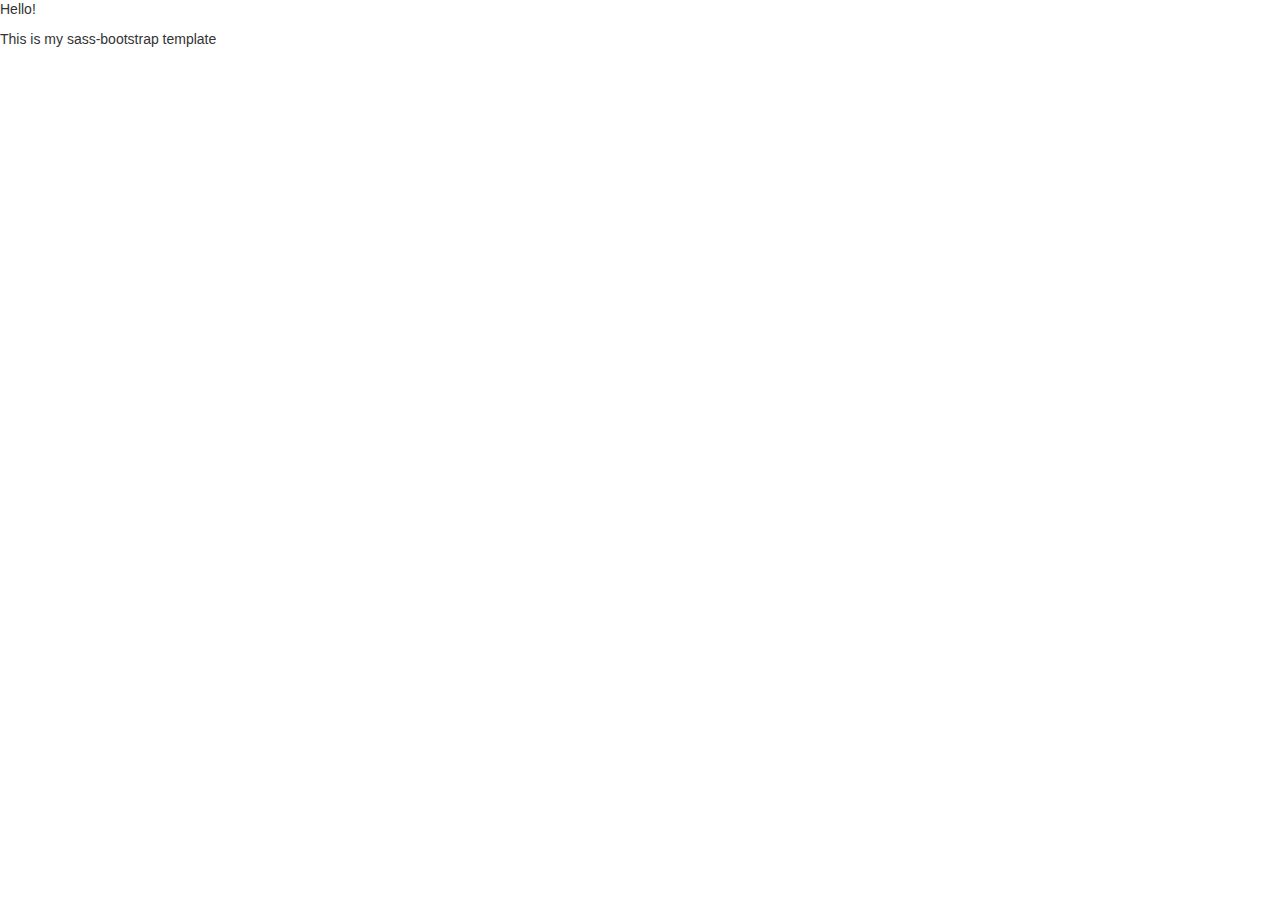
==== index.html @ fdc0abf8 "init" ====
<!doctype html>
<!--[if lte IE 8]><html class="lteie8"><![endif]-->
<!--[if gt IE 8]><!--><html><!--<![endif]-->
<head>
	<meta charset="utf-8">
	<title></title>
	<meta name="viewport" content="initial-scale=1"/>
	<link rel="stylesheet" media="screen" href="css/screen.css" >

	<!-- HTML5 Shim and Respond.js IE8 support of HTML5 elements and media queries -->
	<!-- WARNING: Respond.js doesn't work if you view the page via file:// -->
	<!--[if lt IE 9]>
	  <script src="https://oss.maxcdn.com/html5shiv/3.7.2/html5shiv.min.js"></script>
	  <script src="https://oss.maxcdn.com/respond/1.4.2/respond.min.js"></script>
	<![endif]-->

</head>
<body>

<div class="out">
	<p>Hello!</p>
	<p>This is my sass-bootstrap template</p>
	<i class="logo"></i>
</div>
<!-- /.out -->

<script src="js/lib/head.js" data-headjs-load="js/init.js"></script>
</body>
</html>
---- css/screen.css ----
/* normalize.css v3.0.1 | MIT License | git.io/normalize */
html { font-family: sans-serif; -ms-text-size-adjust: 100%; -webkit-text-size-adjust: 100%; }

body { margin: 0; }

article, aside, details, figcaption, figure, footer, header, hgroup, main, nav, section, summary { display: block; }

audio, canvas, progress, video { display: inline-block; vertical-align: baseline; }

audio:not([controls]) { display: none; height: 0; }

[hidden], template { display: none; }

a { background: transparent; }

a:active, a:hover { outline: 0; }

abbr[title] { border-bottom: 1px dotted; }

b, strong { font-weight: bold; }

dfn { font-style: italic; }

h1 { font-size: 2em; margin: 0.67em 0; }

mark { background: #ff0; color: #000; }

small { font-size: 80%; }

sub, sup { font-size: 75%; line-height: 0; position: relative; vertical-align: baseline; }

sup { top: -0.5em; }

sub { bottom: -0.25em; }

img { border: 0; }

svg:not(:root) { overflow: hidden; }

figure { margin: 1em 40px; }

hr { -moz-box-sizing: content-box; box-sizing: content-box; height: 0; }

pre { overflow: auto; }

code, kbd, pre, samp { font-family: monospace, monospace; font-size: 1em; }

button, input, optgroup, select, textarea { color: inherit; font: inherit; margin: 0; }

button { overflow: visible; }

button, select { text-transform: none; }

button, html input[type="button"], input[type="reset"], input[type="submit"] { -webkit-appearance: button; cursor: pointer; }

button[disabled], html input[disabled] { cursor: default; }

button::-moz-focus-inner, input::-moz-focus-inner { border: 0; padding: 0; }

input { line-height: normal; }

input[type="checkbox"], input[type="radio"] { box-sizing: border-box; padding: 0; }

input[type="number"]::-webkit-inner-spin-button, input[type="number"]::-webkit-outer-spin-button { height: auto; }

input[type="search"] { -webkit-appearance: textfield; -moz-box-sizing: content-box; -webkit-box-sizing: content-box; box-sizing: content-box; }

input[type="search"]::-webkit-search-cancel-button, input[type="search"]::-webkit-search-decoration { -webkit-appearance: none; }

fieldset { border: 1px solid #c0c0c0; margin: 0 2px; padding: 0.35em 0.625em 0.75em; }

legend { border: 0; padding: 0; }

textarea { overflow: auto; }

optgroup { font-weight: bold; }

table { border-collapse: collapse; border-spacing: 0; }

td, th { padding: 0; }

@media print { * { text-shadow: none !important; color: #000 !important; background: transparent !important; box-shadow: none !important; }
  a, a:visited { text-decoration: underline; }
  a[href]:after { content: " (" attr(href) ")"; }
  abbr[title]:after { content: " (" attr(title) ")"; }
  a[href^="javascript:"]:after, a[href^="#"]:after { content: ""; }
  pre, blockquote { border: 1px solid #999; page-break-inside: avoid; }
  thead { display: table-header-group; }
  tr, img { page-break-inside: avoid; }
  img { max-width: 100% !important; }
  p, h2, h3 { orphans: 3; widows: 3; }
  h2, h3 { page-break-after: avoid; }
  select { background: #fff !important; }
  .navbar { display: none; }
  .table td, .table th { background-color: #fff !important; }
  .btn > .caret, .dropup > .btn > .caret { border-top-color: #000 !important; }
  .label { border: 1px solid #000; }
  .table { border-collapse: collapse !important; }
  .table-bordered th, .table-bordered td { border: 1px solid #ddd !important; } }
@font-face { font-family: 'Glyphicons Halflings'; src: url("bootstrap/glyphicons-halflings-regular.eot"); src: url("bootstrap/glyphicons-halflings-regular.eot?#iefix") format("embedded-opentype"), url("bootstrap/glyphicons-halflings-regular.woff") format("woff"), url("bootstrap/glyphicons-halflings-regular.ttf") format("truetype"), url("bootstrap/glyphicons-halflings-regular.svg#glyphicons_halflingsregular") format("svg"); }

.glyphicon { position: relative; top: 1px; display: inline-block; font-family: 'Glyphicons Halflings'; font-style: normal; font-weight: normal; line-height: 1; -webkit-font-smoothing: antialiased; -moz-osx-font-smoothing: grayscale; }

.glyphicon-asterisk:before { content: "\2a"; }

.glyphicon-plus:before { content: "\2b"; }

.glyphicon-euro:before { content: "\20ac"; }

.glyphicon-minus:before { content: "\2212"; }

.glyphicon-cloud:before { content: "\2601"; }

.glyphicon-envelope:before { content: "\2709"; }

.glyphicon-pencil:before { content: "\270f"; }

.glyphicon-glass:before { content: "\e001"; }

.glyphicon-music:before { content: "\e002"; }

.glyphicon-search:before { content: "\e003"; }

.glyphicon-heart:before { content: "\e005"; }

.glyphicon-star:before { content: "\e006"; }

.glyphicon-star-empty:before { content: "\e007"; }

.glyphicon-user:before { content: "\e008"; }

.glyphicon-film:before { content: "\e009"; }

.glyphicon-th-large:before { content: "\e010"; }

.glyphicon-th:before { content: "\e011"; }

.glyphicon-th-list:before { content: "\e012"; }

.glyphicon-ok:before { content: "\e013"; }

.glyphicon-remove:before { content: "\e014"; }

.glyphicon-zoom-in:before { content: "\e015"; }

.glyphicon-zoom-out:before { content: "\e016"; }

.glyphicon-off:before { content: "\e017"; }

.glyphicon-signal:before { content: "\e018"; }

.glyphicon-cog:before { content: "\e019"; }

.glyphicon-trash:before { content: "\e020"; }

.glyphicon-home:before { content: "\e021"; }

.glyphicon-file:before { content: "\e022"; }

.glyphicon-time:before { content: "\e023"; }

.glyphicon-road:before { content: "\e024"; }

.glyphicon-download-alt:before { content: "\e025"; }

.glyphicon-download:before { content: "\e026"; }

.glyphicon-upload:before { content: "\e027"; }

.glyphicon-inbox:before { content: "\e028"; }

.glyphicon-play-circle:before { content: "\e029"; }

.glyphicon-repeat:before { content: "\e030"; }

.glyphicon-refresh:before { content: "\e031"; }

.glyphicon-list-alt:before { content: "\e032"; }

.glyphicon-lock:before { content: "\e033"; }

.glyphicon-flag:before { content: "\e034"; }

.glyphicon-headphones:before { content: "\e035"; }

.glyphicon-volume-off:before { content: "\e036"; }

.glyphicon-volume-down:before { content: "\e037"; }

.glyphicon-volume-up:before { content: "\e038"; }

.glyphicon-qrcode:before { content: "\e039"; }

.glyphicon-barcode:before { content: "\e040"; }

.glyphicon-tag:before { content: "\e041"; }

.glyphicon-tags:before { content: "\e042"; }

.glyphicon-book:before { content: "\e043"; }

.glyphicon-bookmark:before { content: "\e044"; }

.glyphicon-print:before { content: "\e045"; }

.glyphicon-camera:before { content: "\e046"; }

.glyphicon-font:before { content: "\e047"; }

.glyphicon-bold:before { content: "\e048"; }

.glyphicon-italic:before { content: "\e049"; }

.glyphicon-text-height:before { content: "\e050"; }

.glyphicon-text-width:before { content: "\e051"; }

.glyphicon-align-left:before { content: "\e052"; }

.glyphicon-align-center:before { content: "\e053"; }

.glyphicon-align-right:before { content: "\e054"; }

.glyphicon-align-justify:before { content: "\e055"; }

.glyphicon-list:before { content: "\e056"; }

.glyphicon-indent-left:before { content: "\e057"; }

.glyphicon-indent-right:before { content: "\e058"; }

.glyphicon-facetime-video:before { content: "\e059"; }

.glyphicon-picture:before { content: "\e060"; }

.glyphicon-map-marker:before { content: "\e062"; }

.glyphicon-adjust:before { content: "\e063"; }

.glyphicon-tint:before { content: "\e064"; }

.glyphicon-edit:before { content: "\e065"; }

.glyphicon-share:before { content: "\e066"; }

.glyphicon-check:before { content: "\e067"; }

.glyphicon-move:before { content: "\e068"; }

.glyphicon-step-backward:before { content: "\e069"; }

.glyphicon-fast-backward:before { content: "\e070"; }

.glyphicon-backward:before { content: "\e071"; }

.glyphicon-play:before { content: "\e072"; }

.glyphicon-pause:before { content: "\e073"; }

.glyphicon-stop:before { content: "\e074"; }

.glyphicon-forward:before { content: "\e075"; }

.glyphicon-fast-forward:before { content: "\e076"; }

.glyphicon-step-forward:before { content: "\e077"; }

.glyphicon-eject:before { content: "\e078"; }

.glyphicon-chevron-left:before { content: "\e079"; }

.glyphicon-chevron-right:before { content: "\e080"; }

.glyphicon-plus-sign:before { content: "\e081"; }

.glyphicon-minus-sign:before { content: "\e082"; }

.glyphicon-remove-sign:before { content: "\e083"; }

.glyphicon-ok-sign:before { content: "\e084"; }

.glyphicon-question-sign:before { content: "\e085"; }

.glyphicon-info-sign:before { content: "\e086"; }

.glyphicon-screenshot:before { content: "\e087"; }

.glyphicon-remove-circle:before { content: "\e088"; }

.glyphicon-ok-circle:before { content: "\e089"; }

.glyphicon-ban-circle:before { content: "\e090"; }

.glyphicon-arrow-left:before { content: "\e091"; }

.glyphicon-arrow-right:before { content: "\e092"; }

.glyphicon-arrow-up:before { content: "\e093"; }

.glyphicon-arrow-down:before { content: "\e094"; }

.glyphicon-share-alt:before { content: "\e095"; }

.glyphicon-resize-full:before { content: "\e096"; }

.glyphicon-resize-small:before { content: "\e097"; }

.glyphicon-exclamation-sign:before { content: "\e101"; }

.glyphicon-gift:before { content: "\e102"; }

.glyphicon-leaf:before { content: "\e103"; }

.glyphicon-fire:before { content: "\e104"; }

.glyphicon-eye-open:before { content: "\e105"; }

.glyphicon-eye-close:before { content: "\e106"; }

.glyphicon-warning-sign:before { content: "\e107"; }

.glyphicon-plane:before { content: "\e108"; }

.glyphicon-calendar:before { content: "\e109"; }

.glyphicon-random:before { content: "\e110"; }

.glyphicon-comment:before { content: "\e111"; }

.glyphicon-magnet:before { content: "\e112"; }

.glyphicon-chevron-up:before { content: "\e113"; }

.glyphicon-chevron-down:before { content: "\e114"; }

.glyphicon-retweet:before { content: "\e115"; }

.glyphicon-shopping-cart:before { content: "\e116"; }

.glyphicon-folder-close:before { content: "\e117"; }

.glyphicon-folder-open:before { content: "\e118"; }

.glyphicon-resize-vertical:before { content: "\e119"; }

.glyphicon-resize-horizontal:before { content: "\e120"; }

.glyphicon-hdd:before { content: "\e121"; }

.glyphicon-bullhorn:before { content: "\e122"; }

.glyphicon-bell:before { content: "\e123"; }

.glyphicon-certificate:before { content: "\e124"; }

.glyphicon-thumbs-up:before { content: "\e125"; }

.glyphicon-thumbs-down:before { content: "\e126"; }

.glyphicon-hand-right:before { content: "\e127"; }

.glyphicon-hand-left:before { content: "\e128"; }

.glyphicon-hand-up:before { content: "\e129"; }

.glyphicon-hand-down:before { content: "\e130"; }

.glyphicon-circle-arrow-right:before { content: "\e131"; }

.glyphicon-circle-arrow-left:before { content: "\e132"; }

.glyphicon-circle-arrow-up:before { content: "\e133"; }

.glyphicon-circle-arrow-down:before { content: "\e134"; }

.glyphicon-globe:before { content: "\e135"; }

.glyphicon-wrench:before { content: "\e136"; }

.glyphicon-tasks:before { content: "\e137"; }

.glyphicon-filter:before { content: "\e138"; }

.glyphicon-briefcase:before { content: "\e139"; }

.glyphicon-fullscreen:before { content: "\e140"; }

.glyphicon-dashboard:before { content: "\e141"; }

.glyphicon-paperclip:before { content: "\e142"; }

.glyphicon-heart-empty:before { content: "\e143"; }

.glyphicon-link:before { content: "\e144"; }

.glyphicon-phone:before { content: "\e145"; }

.glyphicon-pushpin:before { content: "\e146"; }

.glyphicon-usd:before { content: "\e148"; }

.glyphicon-gbp:before { content: "\e149"; }

.glyphicon-sort:before { content: "\e150"; }

.glyphicon-sort-by-alphabet:before { content: "\e151"; }

.glyphicon-sort-by-alphabet-alt:before { content: "\e152"; }

.glyphicon-sort-by-order:before { content: "\e153"; }

.glyphicon-sort-by-order-alt:before { content: "\e154"; }

.glyphicon-sort-by-attributes:before { content: "\e155"; }

.glyphicon-sort-by-attributes-alt:before { content: "\e156"; }

.glyphicon-unchecked:before { content: "\e157"; }

.glyphicon-expand:before { content: "\e158"; }

.glyphicon-collapse-down:before { content: "\e159"; }

.glyphicon-collapse-up:before { content: "\e160"; }

.glyphicon-log-in:before { content: "\e161"; }

.glyphicon-flash:before { content: "\e162"; }

.glyphicon-log-out:before { content: "\e163"; }

.glyphicon-new-window:before { content: "\e164"; }

.glyphicon-record:before { content: "\e165"; }

.glyphicon-save:before { content: "\e166"; }

.glyphicon-open:before { content: "\e167"; }

.glyphicon-saved:before { content: "\e168"; }

.glyphicon-import:before { content: "\e169"; }

.glyphicon-export:before { content: "\e170"; }

.glyphicon-send:before { content: "\e171"; }

.glyphicon-floppy-disk:before { content: "\e172"; }

.glyphicon-floppy-saved:before { content: "\e173"; }

.glyphicon-floppy-remove:before { content: "\e174"; }

.glyphicon-floppy-save:before { content: "\e175"; }

.glyphicon-floppy-open:before { content: "\e176"; }

.glyphicon-credit-card:before { content: "\e177"; }

.glyphicon-transfer:before { content: "\e178"; }

.glyphicon-cutlery:before { content: "\e179"; }

.glyphicon-header:before { content: "\e180"; }

.glyphicon-compressed:before { content: "\e181"; }

.glyphicon-earphone:before { content: "\e182"; }

.glyphicon-phone-alt:before { content: "\e183"; }

.glyphicon-tower:before { content: "\e184"; }

.glyphicon-stats:before { content: "\e185"; }

.glyphicon-sd-video:before { content: "\e186"; }

.glyphicon-hd-video:before { content: "\e187"; }

.glyphicon-subtitles:before { content: "\e188"; }

.glyphicon-sound-stereo:before { content: "\e189"; }

.glyphicon-sound-dolby:before { content: "\e190"; }

.glyphicon-sound-5-1:before { content: "\e191"; }

.glyphicon-sound-6-1:before { content: "\e192"; }

.glyphicon-sound-7-1:before { content: "\e193"; }

.glyphicon-copyright-mark:before { content: "\e194"; }

.glyphicon-registration-mark:before { content: "\e195"; }

.glyphicon-cloud-download:before { content: "\e197"; }

.glyphicon-cloud-upload:before { content: "\e198"; }

.glyphicon-tree-conifer:before { content: "\e199"; }

.glyphicon-tree-deciduous:before { content: "\e200"; }

* { -webkit-box-sizing: border-box; -moz-box-sizing: border-box; box-sizing: border-box; }

*:before, *:after { -webkit-box-sizing: border-box; -moz-box-sizing: border-box; box-sizing: border-box; }

html { font-size: 10px; -webkit-tap-highlight-color: rgba(0, 0, 0, 0); }

body { font-family: "Helvetica Neue", Helvetica, Arial, sans-serif; font-size: 14px; line-height: 1.42857; color: #333333; background-color: white; }

input, button, select, textarea { font-family: inherit; font-size: inherit; line-height: inherit; }

a { color: #216895; text-decoration: none; }
a:hover, a:focus { color: #133c56; text-decoration: underline; }
a:focus { outline: thin dotted; outline: 5px auto -webkit-focus-ring-color; outline-offset: -2px; }

figure { margin: 0; }

img { vertical-align: middle; }

.img-responsive { display: block; width: 100% \9; max-width: 100%; height: auto; }

.img-rounded { border-radius: 6px; }

.img-thumbnail { padding: 4px; line-height: 1.42857; background-color: white; border: 1px solid #dddddd; border-radius: 4px; -webkit-transition: all 0.2s ease-in-out; -o-transition: all 0.2s ease-in-out; transition: all 0.2s ease-in-out; display: inline-block; width: 100% \9; max-width: 100%; height: auto; }

.img-circle { border-radius: 50%; }

hr { margin-top: 20px; margin-bottom: 20px; border: 0; border-top: 1px solid #eeeeee; }

.sr-only { position: absolute; width: 1px; height: 1px; margin: -1px; padding: 0; overflow: hidden; clip: rect(0, 0, 0, 0); border: 0; }

.sr-only-focusable:active, .sr-only-focusable:focus { position: static; width: auto; height: auto; margin: 0; overflow: visible; clip: auto; }

h1, h2, h3, h4, h5, h6, .h1, .h2, .h3, .h4, .h5, .h6 { font-family: inherit; font-weight: 500; line-height: 1.1; color: inherit; }
h1 small, h1 .small, h2 small, h2 .small, h3 small, h3 .small, h4 small, h4 .small, h5 small, h5 .small, h6 small, h6 .small, .h1 small, .h1 .small, .h2 small, .h2 .small, .h3 small, .h3 .small, .h4 small, .h4 .small, .h5 small, .h5 .small, .h6 small, .h6 .small { font-weight: normal; line-height: 1; color: #777777; }

h1, .h1, h2, .h2, h3, .h3 { margin-top: 20px; margin-bottom: 10px; }
h1 small, h1 .small, .h1 small, .h1 .small, h2 small, h2 .small, .h2 small, .h2 .small, h3 small, h3 .small, .h3 small, .h3 .small { font-size: 65%; }

h4, .h4, h5, .h5, h6, .h6 { margin-top: 10px; margin-bottom: 10px; }
h4 small, h4 .small, .h4 small, .h4 .small, h5 small, h5 .small, .h5 small, .h5 .small, h6 small, h6 .small, .h6 small, .h6 .small { font-size: 75%; }

h1, .h1 { font-size: 36px; }

h2, .h2 { font-size: 30px; }

h3, .h3 { font-size: 24px; }

h4, .h4 { font-size: 18px; }

h5, .h5 { font-size: 14px; }

h6, .h6 { font-size: 12px; }

p { margin: 0 0 10px; }

.lead { margin-bottom: 20px; font-size: 16px; font-weight: 300; line-height: 1.4; }
@media (min-width: 768px) { .lead { font-size: 21px; } }

small, .small { font-size: 85%; }

cite { font-style: normal; }

mark, .mark { background-color: #fcf8e3; padding: .2em; }

.text-left { text-align: left; }

.text-right { text-align: right; }

.text-center { text-align: center; }

.text-justify { text-align: justify; }

.text-nowrap { white-space: nowrap; }

.text-lowercase { text-transform: lowercase; }

.text-uppercase { text-transform: uppercase; }

.text-capitalize { text-transform: capitalize; }

.text-muted { color: #777777; }

.text-primary { color: #216895; }

a.text-primary:hover { color: #184b6b; }

.text-success { color: #3c763d; }

a.text-success:hover { color: #2b542c; }

.text-info { color: #31708f; }

a.text-info:hover { color: #245269; }

.text-warning { color: #8a6d3b; }

a.text-warning:hover { color: #66512c; }

.text-danger { color: #a94442; }

a.text-danger:hover { color: #843534; }

.bg-primary { color: #fff; }

.bg-primary { background-color: #216895; }

a.bg-primary:hover { background-color: #184b6b; }

.bg-success { background-color: #dff0d8; }

a.bg-success:hover { background-color: #c1e2b3; }

.bg-info { background-color: #d9edf7; }

a.bg-info:hover { background-color: #afd9ee; }

.bg-warning { background-color: #fcf8e3; }

a.bg-warning:hover { background-color: #f7ecb5; }

.bg-danger { background-color: #f2dede; }

a.bg-danger:hover { background-color: #e4b9b9; }

.page-header { padding-bottom: 9px; margin: 40px 0 20px; border-bottom: 1px solid #eeeeee; }

ul, ol { margin-top: 0; margin-bottom: 10px; }
ul ul, ul ol, ol ul, ol ol { margin-bottom: 0; }

.list-unstyled, .list-inline { padding-left: 0; list-style: none; }

.list-inline { margin-left: -5px; }
.list-inline > li { display: inline-block; padding-left: 5px; padding-right: 5px; }

dl { margin-top: 0; margin-bottom: 20px; }

dt, dd { line-height: 1.42857; }

dt { font-weight: bold; }

dd { margin-left: 0; }

.dl-horizontal dd:before, .dl-horizontal dd:after { content: " "; display: table; }
.dl-horizontal dd:after { clear: both; }
@media (min-width: 768px) { .dl-horizontal dt { float: left; width: 160px; clear: left; text-align: right; overflow: hidden; text-overflow: ellipsis; white-space: nowrap; }
  .dl-horizontal dd { margin-left: 180px; } }

abbr[title], abbr[data-original-title] { cursor: help; border-bottom: 1px dotted #777777; }

.initialism { font-size: 90%; text-transform: uppercase; }

blockquote { padding: 10px 20px; margin: 0 0 20px; font-size: 17.5px; border-left: 5px solid #eeeeee; }
blockquote p:last-child, blockquote ul:last-child, blockquote ol:last-child { margin-bottom: 0; }
blockquote footer, blockquote small, blockquote .small { display: block; font-size: 80%; line-height: 1.42857; color: #777777; }
blockquote footer:before, blockquote small:before, blockquote .small:before { content: '\2014 \00A0'; }

.blockquote-reverse, blockquote.pull-right { padding-right: 15px; padding-left: 0; border-right: 5px solid #eeeeee; border-left: 0; text-align: right; }
.blockquote-reverse footer:before, .blockquote-reverse small:before, .blockquote-reverse .small:before, blockquote.pull-right footer:before, blockquote.pull-right small:before, blockquote.pull-right .small:before { content: ''; }
.blockquote-reverse footer:after, .blockquote-reverse small:after, .blockquote-reverse .small:after, blockquote.pull-right footer:after, blockquote.pull-right small:after, blockquote.pull-right .small:after { content: '\00A0 \2014'; }

blockquote:before, blockquote:after { content: ""; }

address { margin-bottom: 20px; font-style: normal; line-height: 1.42857; }

code, kbd, pre, samp { font-family: Menlo, Monaco, Consolas, "Courier New", monospace; }

code { padding: 2px 4px; font-size: 90%; color: #c7254e; background-color: #f9f2f4; border-radius: 4px; }

kbd { padding: 2px 4px; font-size: 90%; color: white; background-color: #333333; border-radius: 3px; box-shadow: inset 0 -1px 0 rgba(0, 0, 0, 0.25); }
kbd kbd { padding: 0; font-size: 100%; box-shadow: none; }

pre { display: block; padding: 9.5px; margin: 0 0 10px; font-size: 13px; line-height: 1.42857; word-break: break-all; word-wrap: break-word; color: #333333; background-color: whitesmoke; border: 1px solid #cccccc; border-radius: 4px; }
pre code { padding: 0; font-size: inherit; color: inherit; white-space: pre-wrap; background-color: transparent; border-radius: 0; }

.pre-scrollable { max-height: 340px; overflow-y: scroll; }

.container { margin-right: auto; margin-left: auto; padding-left: 15px; padding-right: 15px; }
.container:before, .container:after { content: " "; display: table; }
.container:after { clear: both; }
@media (min-width: 768px) { .container { width: 750px; } }
@media (min-width: 992px) { .container { width: 970px; } }
@media (min-width: 1200px) { .container { width: 1170px; } }

.container-fluid { margin-right: auto; margin-left: auto; padding-left: 15px; padding-right: 15px; }
.container-fluid:before, .container-fluid:after { content: " "; display: table; }
.container-fluid:after { clear: both; }

.row { margin-left: -15px; margin-right: -15px; }
.row:before, .row:after { content: " "; display: table; }
.row:after { clear: both; }

.col-xs-1, .col-sm-1, .col-md-1, .col-lg-1, .col-xs-2, .col-sm-2, .col-md-2, .col-lg-2, .col-xs-3, .col-sm-3, .col-md-3, .col-lg-3, .col-xs-4, .col-sm-4, .col-md-4, .col-lg-4, .col-xs-5, .col-sm-5, .col-md-5, .col-lg-5, .col-xs-6, .col-sm-6, .col-md-6, .col-lg-6, .col-xs-7, .col-sm-7, .col-md-7, .col-lg-7, .col-xs-8, .col-sm-8, .col-md-8, .col-lg-8, .col-xs-9, .col-sm-9, .col-md-9, .col-lg-9, .col-xs-10, .col-sm-10, .col-md-10, .col-lg-10, .col-xs-11, .col-sm-11, .col-md-11, .col-lg-11, .col-xs-12, .col-sm-12, .col-md-12, .col-lg-12 { position: relative; min-height: 1px; padding-left: 15px; padding-right: 15px; }

.col-xs-1, .col-xs-2, .col-xs-3, .col-xs-4, .col-xs-5, .col-xs-6, .col-xs-7, .col-xs-8, .col-xs-9, .col-xs-10, .col-xs-11, .col-xs-12 { float: left; }

.col-xs-1 { width: 8.33333%; }

.col-xs-2 { width: 16.66667%; }

.col-xs-3 { width: 25%; }

.col-xs-4 { width: 33.33333%; }

.col-xs-5 { width: 41.66667%; }

.col-xs-6 { width: 50%; }

.col-xs-7 { width: 58.33333%; }

.col-xs-8 { width: 66.66667%; }

.col-xs-9 { width: 75%; }

.col-xs-10 { width: 83.33333%; }

.col-xs-11 { width: 91.66667%; }

.col-xs-12 { width: 100%; }

.col-xs-pull-0 { right: auto; }

.col-xs-pull-1 { right: 8.33333%; }

.col-xs-pull-2 { right: 16.66667%; }

.col-xs-pull-3 { right: 25%; }

.col-xs-pull-4 { right: 33.33333%; }

.col-xs-pull-5 { right: 41.66667%; }

.col-xs-pull-6 { right: 50%; }

.col-xs-pull-7 { right: 58.33333%; }

.col-xs-pull-8 { right: 66.66667%; }

.col-xs-pull-9 { right: 75%; }

.col-xs-pull-10 { right: 83.33333%; }

.col-xs-pull-11 { right: 91.66667%; }

.col-xs-pull-12 { right: 100%; }

.col-xs-push-0 { left: auto; }

.col-xs-push-1 { left: 8.33333%; }

.col-xs-push-2 { left: 16.66667%; }

.col-xs-push-3 { left: 25%; }

.col-xs-push-4 { left: 33.33333%; }

.col-xs-push-5 { left: 41.66667%; }

.col-xs-push-6 { left: 50%; }

.col-xs-push-7 { left: 58.33333%; }

.col-xs-push-8 { left: 66.66667%; }

.col-xs-push-9 { left: 75%; }

.col-xs-push-10 { left: 83.33333%; }

.col-xs-push-11 { left: 91.66667%; }

.col-xs-push-12 { left: 100%; }

.col-xs-offset-0 { margin-left: 0%; }

.col-xs-offset-1 { margin-left: 8.33333%; }

.col-xs-offset-2 { margin-left: 16.66667%; }

.col-xs-offset-3 { margin-left: 25%; }

.col-xs-offset-4 { margin-left: 33.33333%; }

.col-xs-offset-5 { margin-left: 41.66667%; }

.col-xs-offset-6 { margin-left: 50%; }

.col-xs-offset-7 { margin-left: 58.33333%; }

.col-xs-offset-8 { margin-left: 66.66667%; }

.col-xs-offset-9 { margin-left: 75%; }

.col-xs-offset-10 { margin-left: 83.33333%; }

.col-xs-offset-11 { margin-left: 91.66667%; }

.col-xs-offset-12 { margin-left: 100%; }

@media (min-width: 768px) { .col-sm-1, .col-sm-2, .col-sm-3, .col-sm-4, .col-sm-5, .col-sm-6, .col-sm-7, .col-sm-8, .col-sm-9, .col-sm-10, .col-sm-11, .col-sm-12 { float: left; }
  .col-sm-1 { width: 8.33333%; }
  .col-sm-2 { width: 16.66667%; }
  .col-sm-3 { width: 25%; }
  .col-sm-4 { width: 33.33333%; }
  .col-sm-5 { width: 41.66667%; }
  .col-sm-6 { width: 50%; }
  .col-sm-7 { width: 58.33333%; }
  .col-sm-8 { width: 66.66667%; }
  .col-sm-9 { width: 75%; }
  .col-sm-10 { width: 83.33333%; }
  .col-sm-11 { width: 91.66667%; }
  .col-sm-12 { width: 100%; }
  .col-sm-pull-0 { right: auto; }
  .col-sm-pull-1 { right: 8.33333%; }
  .col-sm-pull-2 { right: 16.66667%; }
  .col-sm-pull-3 { right: 25%; }
  .col-sm-pull-4 { right: 33.33333%; }
  .col-sm-pull-5 { right: 41.66667%; }
  .col-sm-pull-6 { right: 50%; }
  .col-sm-pull-7 { right: 58.33333%; }
  .col-sm-pull-8 { right: 66.66667%; }
  .col-sm-pull-9 { right: 75%; }
  .col-sm-pull-10 { right: 83.33333%; }
  .col-sm-pull-11 { right: 91.66667%; }
  .col-sm-pull-12 { right: 100%; }
  .col-sm-push-0 { left: auto; }
  .col-sm-push-1 { left: 8.33333%; }
  .col-sm-push-2 { left: 16.66667%; }
  .col-sm-push-3 { left: 25%; }
  .col-sm-push-4 { left: 33.33333%; }
  .col-sm-push-5 { left: 41.66667%; }
  .col-sm-push-6 { left: 50%; }
  .col-sm-push-7 { left: 58.33333%; }
  .col-sm-push-8 { left: 66.66667%; }
  .col-sm-push-9 { left: 75%; }
  .col-sm-push-10 { left: 83.33333%; }
  .col-sm-push-11 { left: 91.66667%; }
  .col-sm-push-12 { left: 100%; }
  .col-sm-offset-0 { margin-left: 0%; }
  .col-sm-offset-1 { margin-left: 8.33333%; }
  .col-sm-offset-2 { margin-left: 16.66667%; }
  .col-sm-offset-3 { margin-left: 25%; }
  .col-sm-offset-4 { margin-left: 33.33333%; }
  .col-sm-offset-5 { margin-left: 41.66667%; }
  .col-sm-offset-6 { margin-left: 50%; }
  .col-sm-offset-7 { margin-left: 58.33333%; }
  .col-sm-offset-8 { margin-left: 66.66667%; }
  .col-sm-offset-9 { margin-left: 75%; }
  .col-sm-offset-10 { margin-left: 83.33333%; }
  .col-sm-offset-11 { margin-left: 91.66667%; }
  .col-sm-offset-12 { margin-left: 100%; } }
@media (min-width: 992px) { .col-md-1, .col-md-2, .col-md-3, .col-md-4, .col-md-5, .col-md-6, .col-md-7, .col-md-8, .col-md-9, .col-md-10, .col-md-11, .col-md-12 { float: left; }
  .col-md-1 { width: 8.33333%; }
  .col-md-2 { width: 16.66667%; }
  .col-md-3 { width: 25%; }
  .col-md-4 { width: 33.33333%; }
  .col-md-5 { width: 41.66667%; }
  .col-md-6 { width: 50%; }
  .col-md-7 { width: 58.33333%; }
  .col-md-8 { width: 66.66667%; }
  .col-md-9 { width: 75%; }
  .col-md-10 { width: 83.33333%; }
  .col-md-11 { width: 91.66667%; }
  .col-md-12 { width: 100%; }
  .col-md-pull-0 { right: auto; }
  .col-md-pull-1 { right: 8.33333%; }
  .col-md-pull-2 { right: 16.66667%; }
  .col-md-pull-3 { right: 25%; }
  .col-md-pull-4 { right: 33.33333%; }
  .col-md-pull-5 { right: 41.66667%; }
  .col-md-pull-6 { right: 50%; }
  .col-md-pull-7 { right: 58.33333%; }
  .col-md-pull-8 { right: 66.66667%; }
  .col-md-pull-9 { right: 75%; }
  .col-md-pull-10 { right: 83.33333%; }
  .col-md-pull-11 { right: 91.66667%; }
  .col-md-pull-12 { right: 100%; }
  .col-md-push-0 { left: auto; }
  .col-md-push-1 { left: 8.33333%; }
  .col-md-push-2 { left: 16.66667%; }
  .col-md-push-3 { left: 25%; }
  .col-md-push-4 { left: 33.33333%; }
  .col-md-push-5 { left: 41.66667%; }
  .col-md-push-6 { left: 50%; }
  .col-md-push-7 { left: 58.33333%; }
  .col-md-push-8 { left: 66.66667%; }
  .col-md-push-9 { left: 75%; }
  .col-md-push-10 { left: 83.33333%; }
  .col-md-push-11 { left: 91.66667%; }
  .col-md-push-12 { left: 100%; }
  .col-md-offset-0 { margin-left: 0%; }
  .col-md-offset-1 { margin-left: 8.33333%; }
  .col-md-offset-2 { margin-left: 16.66667%; }
  .col-md-offset-3 { margin-left: 25%; }
  .col-md-offset-4 { margin-left: 33.33333%; }
  .col-md-offset-5 { margin-left: 41.66667%; }
  .col-md-offset-6 { margin-left: 50%; }
  .col-md-offset-7 { margin-left: 58.33333%; }
  .col-md-offset-8 { margin-left: 66.66667%; }
  .col-md-offset-9 { margin-left: 75%; }
  .col-md-offset-10 { margin-left: 83.33333%; }
  .col-md-offset-11 { margin-left: 91.66667%; }
  .col-md-offset-12 { margin-left: 100%; } }
@media (min-width: 1200px) { .col-lg-1, .col-lg-2, .col-lg-3, .col-lg-4, .col-lg-5, .col-lg-6, .col-lg-7, .col-lg-8, .col-lg-9, .col-lg-10, .col-lg-11, .col-lg-12 { float: left; }
  .col-lg-1 { width: 8.33333%; }
  .col-lg-2 { width: 16.66667%; }
  .col-lg-3 { width: 25%; }
  .col-lg-4 { width: 33.33333%; }
  .col-lg-5 { width: 41.66667%; }
  .col-lg-6 { width: 50%; }
  .col-lg-7 { width: 58.33333%; }
  .col-lg-8 { width: 66.66667%; }
  .col-lg-9 { width: 75%; }
  .col-lg-10 { width: 83.33333%; }
  .col-lg-11 { width: 91.66667%; }
  .col-lg-12 { width: 100%; }
  .col-lg-pull-0 { right: auto; }
  .col-lg-pull-1 { right: 8.33333%; }
  .col-lg-pull-2 { right: 16.66667%; }
  .col-lg-pull-3 { right: 25%; }
  .col-lg-pull-4 { right: 33.33333%; }
  .col-lg-pull-5 { right: 41.66667%; }
  .col-lg-pull-6 { right: 50%; }
  .col-lg-pull-7 { right: 58.33333%; }
  .col-lg-pull-8 { right: 66.66667%; }
  .col-lg-pull-9 { right: 75%; }
  .col-lg-pull-10 { right: 83.33333%; }
  .col-lg-pull-11 { right: 91.66667%; }
  .col-lg-pull-12 { right: 100%; }
  .col-lg-push-0 { left: auto; }
  .col-lg-push-1 { left: 8.33333%; }
  .col-lg-push-2 { left: 16.66667%; }
  .col-lg-push-3 { left: 25%; }
  .col-lg-push-4 { left: 33.33333%; }
  .col-lg-push-5 { left: 41.66667%; }
  .col-lg-push-6 { left: 50%; }
  .col-lg-push-7 { left: 58.33333%; }
  .col-lg-push-8 { left: 66.66667%; }
  .col-lg-push-9 { left: 75%; }
  .col-lg-push-10 { left: 83.33333%; }
  .col-lg-push-11 { left: 91.66667%; }
  .col-lg-push-12 { left: 100%; }
  .col-lg-offset-0 { margin-left: 0%; }
  .col-lg-offset-1 { margin-left: 8.33333%; }
  .col-lg-offset-2 { margin-left: 16.66667%; }
  .col-lg-offset-3 { margin-left: 25%; }
  .col-lg-offset-4 { margin-left: 33.33333%; }
  .col-lg-offset-5 { margin-left: 41.66667%; }
  .col-lg-offset-6 { margin-left: 50%; }
  .col-lg-offset-7 { margin-left: 58.33333%; }
  .col-lg-offset-8 { margin-left: 66.66667%; }
  .col-lg-offset-9 { margin-left: 75%; }
  .col-lg-offset-10 { margin-left: 83.33333%; }
  .col-lg-offset-11 { margin-left: 91.66667%; }
  .col-lg-offset-12 { margin-left: 100%; } }
table { background-color: transparent; }

th { text-align: left; }

.table { width: 100%; max-width: 100%; margin-bottom: 20px; }
.table > thead > tr > th, .table > thead > tr > td, .table > tbody > tr > th, .table > tbody > tr > td, .table > tfoot > tr > th, .table > tfoot > tr > td { padding: 8px; line-height: 1.42857; vertical-align: top; border-top: 1px solid #dddddd; }
.table > thead > tr > th { vertical-align: bottom; border-bottom: 2px solid #dddddd; }
.table > caption + thead > tr:first-child > th, .table > caption + thead > tr:first-child > td, .table > colgroup + thead > tr:first-child > th, .table > colgroup + thead > tr:first-child > td, .table > thead:first-child > tr:first-child > th, .table > thead:first-child > tr:first-child > td { border-top: 0; }
.table > tbody + tbody { border-top: 2px solid #dddddd; }
.table .table { background-color: white; }

.table-condensed > thead > tr > th, .table-condensed > thead > tr > td, .table-condensed > tbody > tr > th, .table-condensed > tbody > tr > td, .table-condensed > tfoot > tr > th, .table-condensed > tfoot > tr > td { padding: 5px; }

.table-bordered { border: 1px solid #dddddd; }
.table-bordered > thead > tr > th, .table-bordered > thead > tr > td, .table-bordered > tbody > tr > th, .table-bordered > tbody > tr > td, .table-bordered > tfoot > tr > th, .table-bordered > tfoot > tr > td { border: 1px solid #dddddd; }
.table-bordered > thead > tr > th, .table-bordered > thead > tr > td { border-bottom-width: 2px; }

.table-striped > tbody > tr:nth-child(odd) > td, .table-striped > tbody > tr:nth-child(odd) > th { background-color: #f9f9f9; }

.table-hover > tbody > tr:hover > td, .table-hover > tbody > tr:hover > th { background-color: whitesmoke; }

table col[class*="col-"] { position: static; float: none; display: table-column; }

table td[class*="col-"], table th[class*="col-"] { position: static; float: none; display: table-cell; }

.table > thead > tr > td.active, .table > thead > tr > th.active, .table > thead > tr.active > td, .table > thead > tr.active > th, .table > tbody > tr > td.active, .table > tbody > tr > th.active, .table > tbody > tr.active > td, .table > tbody > tr.active > th, .table > tfoot > tr > td.active, .table > tfoot > tr > th.active, .table > tfoot > tr.active > td, .table > tfoot > tr.active > th { background-color: whitesmoke; }

.table-hover > tbody > tr > td.active:hover, .table-hover > tbody > tr > th.active:hover, .table-hover > tbody > tr.active:hover > td, .table-hover > tbody > tr:hover > .active, .table-hover > tbody > tr.active:hover > th { background-color: #e8e8e8; }

.table > thead > tr > td.success, .table > thead > tr > th.success, .table > thead > tr.success > td, .table > thead > tr.success > th, .table > tbody > tr > td.success, .table > tbody > tr > th.success, .table > tbody > tr.success > td, .table > tbody > tr.success > th, .table > tfoot > tr > td.success, .table > tfoot > tr > th.success, .table > tfoot > tr.success > td, .table > tfoot > tr.success > th { background-color: #dff0d8; }

.table-hover > tbody > tr > td.success:hover, .table-hover > tbody > tr > th.success:hover, .table-hover > tbody > tr.success:hover > td, .table-hover > tbody > tr:hover > .success, .table-hover > tbody > tr.success:hover > th { background-color: #d0e9c6; }

.table > thead > tr > td.info, .table > thead > tr > th.info, .table > thead > tr.info > td, .table > thead > tr.info > th, .table > tbody > tr > td.info, .table > tbody > tr > th.info, .table > tbody > tr.info > td, .table > tbody > tr.info > th, .table > tfoot > tr > td.info, .table > tfoot > tr > th.info, .table > tfoot > tr.info > td, .table > tfoot > tr.info > th { background-color: #d9edf7; }

.table-hover > tbody > tr > td.info:hover, .table-hover > tbody > tr > th.info:hover, .table-hover > tbody > tr.info:hover > td, .table-hover > tbody > tr:hover > .info, .table-hover > tbody > tr.info:hover > th { background-color: #c4e3f3; }

.table > thead > tr > td.warning, .table > thead > tr > th.warning, .table > thead > tr.warning > td, .table > thead > tr.warning > th, .table > tbody > tr > td.warning, .table > tbody > tr > th.warning, .table > tbody > tr.warning > td, .table > tbody > tr.warning > th, .table > tfoot > tr > td.warning, .table > tfoot > tr > th.warning, .table > tfoot > tr.warning > td, .table > tfoot > tr.warning > th { background-color: #fcf8e3; }

.table-hover > tbody > tr > td.warning:hover, .table-hover > tbody > tr > th.warning:hover, .table-hover > tbody > tr.warning:hover > td, .table-hover > tbody > tr:hover > .warning, .table-hover > tbody > tr.warning:hover > th { background-color: #faf2cc; }

.table > thead > tr > td.danger, .table > thead > tr > th.danger, .table > thead > tr.danger > td, .table > thead > tr.danger > th, .table > tbody > tr > td.danger, .table > tbody > tr > th.danger, .table > tbody > tr.danger > td, .table > tbody > tr.danger > th, .table > tfoot > tr > td.danger, .table > tfoot > tr > th.danger, .table > tfoot > tr.danger > td, .table > tfoot > tr.danger > th { background-color: #f2dede; }

.table-hover > tbody > tr > td.danger:hover, .table-hover > tbody > tr > th.danger:hover, .table-hover > tbody > tr.danger:hover > td, .table-hover > tbody > tr:hover > .danger, .table-hover > tbody > tr.danger:hover > th { background-color: #ebcccc; }

@media screen and (max-width: 767px) { .table-responsive { width: 100%; margin-bottom: 15px; overflow-y: hidden; overflow-x: auto; -ms-overflow-style: -ms-autohiding-scrollbar; border: 1px solid #dddddd; -webkit-overflow-scrolling: touch; }
  .table-responsive > .table { margin-bottom: 0; }
  .table-responsive > .table > thead > tr > th, .table-responsive > .table > thead > tr > td, .table-responsive > .table > tbody > tr > th, .table-responsive > .table > tbody > tr > td, .table-responsive > .table > tfoot > tr > th, .table-responsive > .table > tfoot > tr > td { white-space: nowrap; }
  .table-responsive > .table-bordered { border: 0; }
  .table-responsive > .table-bordered > thead > tr > th:first-child, .table-responsive > .table-bordered > thead > tr > td:first-child, .table-responsive > .table-bordered > tbody > tr > th:first-child, .table-responsive > .table-bordered > tbody > tr > td:first-child, .table-responsive > .table-bordered > tfoot > tr > th:first-child, .table-responsive > .table-bordered > tfoot > tr > td:first-child { border-left: 0; }
  .table-responsive > .table-bordered > thead > tr > th:last-child, .table-responsive > .table-bordered > thead > tr > td:last-child, .table-responsive > .table-bordered > tbody > tr > th:last-child, .table-responsive > .table-bordered > tbody > tr > td:last-child, .table-responsive > .table-bordered > tfoot > tr > th:last-child, .table-responsive > .table-bordered > tfoot > tr > td:last-child { border-right: 0; }
  .table-responsive > .table-bordered > tbody > tr:last-child > th, .table-responsive > .table-bordered > tbody > tr:last-child > td, .table-responsive > .table-bordered > tfoot > tr:last-child > th, .table-responsive > .table-bordered > tfoot > tr:last-child > td { border-bottom: 0; } }

fieldset { padding: 0; margin: 0; border: 0; min-width: 0; }

legend { display: block; width: 100%; padding: 0; margin-bottom: 20px; font-size: 21px; line-height: inherit; color: #333333; border: 0; border-bottom: 1px solid #e5e5e5; }

label { display: inline-block; max-width: 100%; margin-bottom: 5px; font-weight: bold; }

input[type="search"] { -webkit-box-sizing: border-box; -moz-box-sizing: border-box; box-sizing: border-box; }

input[type="radio"], input[type="checkbox"] { margin: 4px 0 0; margin-top: 1px \9; line-height: normal; }

input[type="file"] { display: block; }

input[type="range"] { display: block; width: 100%; }

select[multiple], select[size] { height: auto; }

input[type="file"]:focus, input[type="radio"]:focus, input[type="checkbox"]:focus { outline: thin dotted; outline: 5px auto -webkit-focus-ring-color; outline-offset: -2px; }

output { display: block; padding-top: 7px; font-size: 14px; line-height: 1.42857; color: #555555; }

.form-control { display: block; width: 100%; height: 34px; padding: 6px 12px; font-size: 14px; line-height: 1.42857; color: #555555; background-color: white; background-image: none; border: 1px solid #cccccc; border-radius: 4px; -webkit-box-shadow: inset 0 1px 1px rgba(0, 0, 0, 0.075); box-shadow: inset 0 1px 1px rgba(0, 0, 0, 0.075); -webkit-transition: border-color ease-in-out 0.15s, box-shadow ease-in-out 0.15s; -o-transition: border-color ease-in-out 0.15s, box-shadow ease-in-out 0.15s; transition: border-color ease-in-out 0.15s, box-shadow ease-in-out 0.15s; }
.form-control:focus { border-color: #66afe9; outline: 0; -webkit-box-shadow: inset 0 1px 1px rgba(0, 0, 0, 0.075), 0 0 8px rgba(102, 175, 233, 0.6); box-shadow: inset 0 1px 1px rgba(0, 0, 0, 0.075), 0 0 8px rgba(102, 175, 233, 0.6); }
.form-control::-moz-placeholder { color: #777777; opacity: 1; }
.form-control:-ms-input-placeholder { color: #777777; }
.form-control::-webkit-input-placeholder { color: #777777; }
.form-control[disabled], .form-control[readonly], fieldset[disabled] .form-control { cursor: not-allowed; background-color: #eeeeee; opacity: 1; }

textarea.form-control { height: auto; }

input[type="search"] { -webkit-appearance: none; }

input[type="date"], input[type="time"], input[type="datetime-local"], input[type="month"] { line-height: 34px; line-height: 1.42857 \0; }
input[type="date"].input-sm, .form-horizontal .form-group-sm input[type="date"].form-control, .input-group-sm > input[type="date"].form-control, .input-group-sm > input[type="date"].input-group-addon, .input-group-sm > .input-group-btn > input[type="date"].btn, input[type="time"].input-sm, .form-horizontal .form-group-sm input[type="time"].form-control, .input-group-sm > input[type="time"].form-control, .input-group-sm > input[type="time"].input-group-addon, .input-group-sm > .input-group-btn > input[type="time"].btn, input[type="datetime-local"].input-sm, .form-horizontal .form-group-sm input[type="datetime-local"].form-control, .input-group-sm > input[type="datetime-local"].form-control, .input-group-sm > input[type="datetime-local"].input-group-addon, .input-group-sm > .input-group-btn > input[type="datetime-local"].btn, input[type="month"].input-sm, .form-horizontal .form-group-sm input[type="month"].form-control, .input-group-sm > input[type="month"].form-control, .input-group-sm > input[type="month"].input-group-addon, .input-group-sm > .input-group-btn > input[type="month"].btn { line-height: 30px; }
input[type="date"].input-lg, .form-horizontal .form-group-lg input[type="date"].form-control, .input-group-lg > input[type="date"].form-control, .input-group-lg > input[type="date"].input-group-addon, .input-group-lg > .input-group-btn > input[type="date"].btn, input[type="time"].input-lg, .form-horizontal .form-group-lg input[type="time"].form-control, .input-group-lg > input[type="time"].form-control, .input-group-lg > input[type="time"].input-group-addon, .input-group-lg > .input-group-btn > input[type="time"].btn, input[type="datetime-local"].input-lg, .form-horizontal .form-group-lg input[type="datetime-local"].form-control, .input-group-lg > input[type="datetime-local"].form-control, .input-group-lg > input[type="datetime-local"].input-group-addon, .input-group-lg > .input-group-btn > input[type="datetime-local"].btn, input[type="month"].input-lg, .form-horizontal .form-group-lg input[type="month"].form-control, .input-group-lg > input[type="month"].form-control, .input-group-lg > input[type="month"].input-group-addon, .input-group-lg > .input-group-btn > input[type="month"].btn { line-height: 42px; }

.form-group { margin-bottom: 15px; }

.radio, .checkbox { position: relative; display: block; min-height: 20px; margin-top: 10px; margin-bottom: 10px; }
.radio label, .checkbox label { padding-left: 20px; margin-bottom: 0; font-weight: normal; cursor: pointer; }

.radio input[type="radio"], .radio-inline input[type="radio"], .checkbox input[type="checkbox"], .checkbox-inline input[type="checkbox"] { position: absolute; margin-left: -20px; margin-top: 4px \9; }

.radio + .radio, .checkbox + .checkbox { margin-top: -5px; }

.radio-inline, .checkbox-inline { display: inline-block; padding-left: 20px; margin-bottom: 0; vertical-align: middle; font-weight: normal; cursor: pointer; }

.radio-inline + .radio-inline, .checkbox-inline + .checkbox-inline { margin-top: 0; margin-left: 10px; }

input[type="radio"][disabled], input[type="radio"].disabled, fieldset[disabled] input[type="radio"], input[type="checkbox"][disabled], input[type="checkbox"].disabled, fieldset[disabled] input[type="checkbox"] { cursor: not-allowed; }

.radio-inline.disabled, fieldset[disabled] .radio-inline, .checkbox-inline.disabled, fieldset[disabled] .checkbox-inline { cursor: not-allowed; }

.radio.disabled label, fieldset[disabled] .radio label, .checkbox.disabled label, fieldset[disabled] .checkbox label { cursor: not-allowed; }

.form-control-static { padding-top: 7px; padding-bottom: 7px; margin-bottom: 0; }
.form-control-static.input-lg, .form-horizontal .form-group-lg .form-control-static.form-control, .input-group-lg > .form-control-static.form-control, .input-group-lg > .form-control-static.input-group-addon, .input-group-lg > .input-group-btn > .form-control-static.btn, .form-control-static.input-sm, .form-horizontal .form-group-sm .form-control-static.form-control, .input-group-sm > .form-control-static.form-control, .input-group-sm > .form-control-static.input-group-addon, .input-group-sm > .input-group-btn > .form-control-static.btn { padding-left: 0; padding-right: 0; }

.input-sm, .form-horizontal .form-group-sm .form-control, .input-group-sm > .form-control, .input-group-sm > .input-group-addon, .input-group-sm > .input-group-btn > .btn { height: 30px; padding: 5px 10px; font-size: 12px; line-height: 1.5; border-radius: 3px; }

select.input-sm, .form-horizontal .form-group-sm select.form-control, .input-group-sm > select.form-control, .input-group-sm > select.input-group-addon, .input-group-sm > .input-group-btn > select.btn { height: 30px; line-height: 30px; }

textarea.input-sm, .form-horizontal .form-group-sm textarea.form-control, .input-group-sm > textarea.form-control, .input-group-sm > textarea.input-group-addon, .input-group-sm > .input-group-btn > textarea.btn, select[multiple].input-sm, .form-horizontal .form-group-sm select[multiple].form-control, .input-group-sm > select[multiple].form-control, .input-group-sm > select[multiple].input-group-addon, .input-group-sm > .input-group-btn > select[multiple].btn { height: auto; }

.input-lg, .form-horizontal .form-group-lg .form-control, .input-group-lg > .form-control, .input-group-lg > .input-group-addon, .input-group-lg > .input-group-btn > .btn { height: 42px; padding: 9px 16px; font-size: 16px; line-height: 1.33; border-radius: 6px; }

select.input-lg, .form-horizontal .form-group-lg select.form-control, .input-group-lg > select.form-control, .input-group-lg > select.input-group-addon, .input-group-lg > .input-group-btn > select.btn { height: 42px; line-height: 42px; }

textarea.input-lg, .form-horizontal .form-group-lg textarea.form-control, .input-group-lg > textarea.form-control, .input-group-lg > textarea.input-group-addon, .input-group-lg > .input-group-btn > textarea.btn, select[multiple].input-lg, .form-horizontal .form-group-lg select[multiple].form-control, .input-group-lg > select[multiple].form-control, .input-group-lg > select[multiple].input-group-addon, .input-group-lg > .input-group-btn > select[multiple].btn { height: auto; }

.has-feedback { position: relative; }
.has-feedback .form-control { padding-right: 42.5px; }

.form-control-feedback { position: absolute; top: 25px; right: 0; z-index: 2; display: block; width: 34px; height: 34px; line-height: 34px; text-align: center; }

.input-lg + .form-control-feedback, .form-horizontal .form-group-lg .form-control + .form-control-feedback, .input-group-lg > .form-control + .form-control-feedback, .input-group-lg > .input-group-addon + .form-control-feedback, .input-group-lg > .input-group-btn > .btn + .form-control-feedback { width: 42px; height: 42px; line-height: 42px; }

.input-sm + .form-control-feedback, .form-horizontal .form-group-sm .form-control + .form-control-feedback, .input-group-sm > .form-control + .form-control-feedback, .input-group-sm > .input-group-addon + .form-control-feedback, .input-group-sm > .input-group-btn > .btn + .form-control-feedback { width: 30px; height: 30px; line-height: 30px; }

.has-success .help-block, .has-success .control-label, .has-success .radio, .has-success .checkbox, .has-success .radio-inline, .has-success .checkbox-inline { color: #3c763d; }
.has-success .form-control { border-color: #3c763d; -webkit-box-shadow: inset 0 1px 1px rgba(0, 0, 0, 0.075); box-shadow: inset 0 1px 1px rgba(0, 0, 0, 0.075); }
.has-success .form-control:focus { border-color: #2b542c; -webkit-box-shadow: inset 0 1px 1px rgba(0, 0, 0, 0.075), 0 0 6px #67b168; box-shadow: inset 0 1px 1px rgba(0, 0, 0, 0.075), 0 0 6px #67b168; }
.has-success .input-group-addon { color: #3c763d; border-color: #3c763d; background-color: #dff0d8; }
.has-success .form-control-feedback { color: #3c763d; }

.has-warning .help-block, .has-warning .control-label, .has-warning .radio, .has-warning .checkbox, .has-warning .radio-inline, .has-warning .checkbox-inline { color: #8a6d3b; }
.has-warning .form-control { border-color: #8a6d3b; -webkit-box-shadow: inset 0 1px 1px rgba(0, 0, 0, 0.075); box-shadow: inset 0 1px 1px rgba(0, 0, 0, 0.075); }
.has-warning .form-control:focus { border-color: #66512c; -webkit-box-shadow: inset 0 1px 1px rgba(0, 0, 0, 0.075), 0 0 6px #c0a16b; box-shadow: inset 0 1px 1px rgba(0, 0, 0, 0.075), 0 0 6px #c0a16b; }
.has-warning .input-group-addon { color: #8a6d3b; border-color: #8a6d3b; background-color: #fcf8e3; }
.has-warning .form-control-feedback { color: #8a6d3b; }

.has-error .help-block, .has-error .control-label, .has-error .radio, .has-error .checkbox, .has-error .radio-inline, .has-error .checkbox-inline { color: #a94442; }
.has-error .form-control { border-color: #a94442; -webkit-box-shadow: inset 0 1px 1px rgba(0, 0, 0, 0.075); box-shadow: inset 0 1px 1px rgba(0, 0, 0, 0.075); }
.has-error .form-control:focus { border-color: #843534; -webkit-box-shadow: inset 0 1px 1px rgba(0, 0, 0, 0.075), 0 0 6px #ce8483; box-shadow: inset 0 1px 1px rgba(0, 0, 0, 0.075), 0 0 6px #ce8483; }
.has-error .input-group-addon { color: #a94442; border-color: #a94442; background-color: #f2dede; }
.has-error .form-control-feedback { color: #a94442; }

.has-feedback label.sr-only ~ .form-control-feedback { top: 0; }

.help-block { display: block; margin-top: 5px; margin-bottom: 10px; color: #737373; }

@media (min-width: 768px) { .form-inline .form-group, .navbar-form .form-group { display: inline-block; margin-bottom: 0; vertical-align: middle; }
  .form-inline .form-control, .navbar-form .form-control { display: inline-block; width: auto; vertical-align: middle; }
  .form-inline .input-group, .navbar-form .input-group { display: inline-table; vertical-align: middle; }
  .form-inline .input-group .input-group-addon, .navbar-form .input-group .input-group-addon, .form-inline .input-group .input-group-btn, .navbar-form .input-group .input-group-btn, .form-inline .input-group .form-control, .navbar-form .input-group .form-control { width: auto; }
  .form-inline .input-group > .form-control, .navbar-form .input-group > .form-control { width: 100%; }
  .form-inline .control-label, .navbar-form .control-label { margin-bottom: 0; vertical-align: middle; }
  .form-inline .radio, .navbar-form .radio, .form-inline .checkbox, .navbar-form .checkbox { display: inline-block; margin-top: 0; margin-bottom: 0; vertical-align: middle; }
  .form-inline .radio label, .navbar-form .radio label, .form-inline .checkbox label, .navbar-form .checkbox label { padding-left: 0; }
  .form-inline .radio input[type="radio"], .navbar-form .radio input[type="radio"], .form-inline .checkbox input[type="checkbox"], .navbar-form .checkbox input[type="checkbox"] { position: relative; margin-left: 0; }
  .form-inline .has-feedback .form-control-feedback, .navbar-form .has-feedback .form-control-feedback { top: 0; } }

.form-horizontal .radio, .form-horizontal .checkbox, .form-horizontal .radio-inline, .form-horizontal .checkbox-inline { margin-top: 0; margin-bottom: 0; padding-top: 7px; }
.form-horizontal .radio, .form-horizontal .checkbox { min-height: 27px; }
.form-horizontal .form-group { margin-left: -15px; margin-right: -15px; }
.form-horizontal .form-group:before, .form-horizontal .form-group:after { content: " "; display: table; }
.form-horizontal .form-group:after { clear: both; }
@media (min-width: 768px) { .form-horizontal .control-label { text-align: right; margin-bottom: 0; padding-top: 7px; } }
.form-horizontal .has-feedback .form-control-feedback { top: 0; right: 15px; }
@media (min-width: 768px) { .form-horizontal .form-group-lg .control-label { padding-top: 12.97px; } }
@media (min-width: 768px) { .form-horizontal .form-group-sm .control-label { padding-top: 6px; } }

.btn { display: inline-block; margin-bottom: 0; font-weight: normal; text-align: center; vertical-align: middle; cursor: pointer; background-image: none; border: 2px solid transparent; white-space: nowrap; padding: 6px 12px; font-size: 14px; line-height: 1.42857; border-radius: 4px; -webkit-user-select: none; -moz-user-select: none; -ms-user-select: none; user-select: none; font-family: "MuseoSansCyrl-500", arial, sans-serif; }
.btn:focus, .btn:active:focus, .btn.active:focus { outline: thin dotted; outline: 5px auto -webkit-focus-ring-color; outline-offset: -2px; }
.btn:hover, .btn:focus { color: #333333; text-decoration: none; }
.btn:active, .btn.active { outline: 0; background-image: none; -webkit-box-shadow: inset 0 3px 5px rgba(0, 0, 0, 0.125); box-shadow: inset 0 3px 5px rgba(0, 0, 0, 0.125); }
.btn.disabled, .btn[disabled], fieldset[disabled] .btn { cursor: not-allowed; pointer-events: none; opacity: 0.65; filter: alpha(opacity=65); -webkit-box-shadow: none; box-shadow: none; }
.btn.btn-account { margin-right: 21px; padding-right: 35px; position: relative; }
.btn.btn-account .i-arr { position: absolute; top: 50%; margin-top: -5px; right: 15px; }
.btn.btn-bullhorn { display: inline-block; margin-right: 10px; width: 44px; height: 44px; position: relative; }
.btn.btn-bullhorn .i-bullhorn { position: absolute; top: 50%; margin-top: -10px; left: 50%; margin-left: -11px; }
.btn.btn_danger { border-color: #ef5f2a; color: #EF5F2A; }
.btn.btn_danger:hover { background: #EF5F2A; border-color: #EF5F2A; color: #fff; }
.btn.btn-datepicker { margin-right: 6px; padding: 7px 15px; }
.btn.btn-datepicker span { margin-right: 12px; }
.btn.btn-datepicker .i-datepicker { position: relative; right: -4px; bottom: 2px; }
.btn.btn-status { width: 221px; padding: 7px 15px; text-align: left; position: relative; }
.btn.btn-status .caret_right { position: absolute; right: 13px; top: 13px; }

.btn-default { color: #333333; background-color: white; border-color: #cccccc; }
.btn-default:hover, .btn-default:focus, .btn-default:active, .btn-default.active, .open > .btn-default.dropdown-toggle { color: #333333; background-color: #e6e6e6; border-color: #adadad; }
.btn-default:active, .btn-default.active, .open > .btn-default.dropdown-toggle { background-image: none; }
.btn-default.disabled, .btn-default.disabled:hover, .btn-default.disabled:focus, .btn-default.disabled:active, .btn-default.disabled.active, .btn-default[disabled], .btn-default[disabled]:hover, .btn-default[disabled]:focus, .btn-default[disabled]:active, .btn-default[disabled].active, fieldset[disabled] .btn-default, fieldset[disabled] .btn-default:hover, fieldset[disabled] .btn-default:focus, fieldset[disabled] .btn-default:active, fieldset[disabled] .btn-default.active { background-color: white; border-color: #cccccc; }
.btn-default .badge { color: white; background-color: #333333; }

.btn-primary { color: white; background-color: #216895; border-color: #1c5980; }
.btn-primary:hover, .btn-primary:focus, .btn-primary:active, .btn-primary.active, .open > .btn-primary.dropdown-toggle { color: white; background-color: #184b6b; border-color: #11364e; }
.btn-primary:active, .btn-primary.active, .open > .btn-primary.dropdown-toggle { background-image: none; }
.btn-primary.disabled, .btn-primary.disabled:hover, .btn-primary.disabled:focus, .btn-primary.disabled:active, .btn-primary.disabled.active, .btn-primary[disabled], .btn-primary[disabled]:hover, .btn-primary[disabled]:focus, .btn-primary[disabled]:active, .btn-primary[disabled].active, fieldset[disabled] .btn-primary, fieldset[disabled] .btn-primary:hover, fieldset[disabled] .btn-primary:focus, fieldset[disabled] .btn-primary:active, fieldset[disabled] .btn-primary.active { background-color: #216895; border-color: #1c5980; }
.btn-primary .badge { color: #216895; background-color: white; }

.btn-success { color: white; background-color: #5cb85c; border-color: #4cae4c; }
.btn-success:hover, .btn-success:focus, .btn-success:active, .btn-success.active, .open > .btn-success.dropdown-toggle { color: white; background-color: #449d44; border-color: #398439; }
.btn-success:active, .btn-success.active, .open > .btn-success.dropdown-toggle { background-image: none; }
.btn-success.disabled, .btn-success.disabled:hover, .btn-success.disabled:focus, .btn-success.disabled:active, .btn-success.disabled.active, .btn-success[disabled], .btn-success[disabled]:hover, .btn-success[disabled]:focus, .btn-success[disabled]:active, .btn-success[disabled].active, fieldset[disabled] .btn-success, fieldset[disabled] .btn-success:hover, fieldset[disabled] .btn-success:focus, fieldset[disabled] .btn-success:active, fieldset[disabled] .btn-success.active { background-color: #5cb85c; border-color: #4cae4c; }
.btn-success .badge { color: #5cb85c; background-color: white; }

.btn-info { color: white; background-color: #5bc0de; border-color: #46b8da; }
.btn-info:hover, .btn-info:focus, .btn-info:active, .btn-info.active, .open > .btn-info.dropdown-toggle { color: white; background-color: #31b0d5; border-color: #269abc; }
.btn-info:active, .btn-info.active, .open > .btn-info.dropdown-toggle { background-image: none; }
.btn-info.disabled, .btn-info.disabled:hover, .btn-info.disabled:focus, .btn-info.disabled:active, .btn-info.disabled.active, .btn-info[disabled], .btn-info[disabled]:hover, .btn-info[disabled]:focus, .btn-info[disabled]:active, .btn-info[disabled].active, fieldset[disabled] .btn-info, fieldset[disabled] .btn-info:hover, fieldset[disabled] .btn-info:focus, fieldset[disabled] .btn-info:active, fieldset[disabled] .btn-info.active { background-color: #5bc0de; border-color: #46b8da; }
.btn-info .badge { color: #5bc0de; background-color: white; }

.btn-warning { color: white; background-color: #f0ad4e; border-color: #eea236; }
.btn-warning:hover, .btn-warning:focus, .btn-warning:active, .btn-warning.active, .open > .btn-warning.dropdown-toggle { color: white; background-color: #ec971f; border-color: #d58512; }
.btn-warning:active, .btn-warning.active, .open > .btn-warning.dropdown-toggle { background-image: none; }
.btn-warning.disabled, .btn-warning.disabled:hover, .btn-warning.disabled:focus, .btn-warning.disabled:active, .btn-warning.disabled.active, .btn-warning[disabled], .btn-warning[disabled]:hover, .btn-warning[disabled]:focus, .btn-warning[disabled]:active, .btn-warning[disabled].active, fieldset[disabled] .btn-warning, fieldset[disabled] .btn-warning:hover, fieldset[disabled] .btn-warning:focus, fieldset[disabled] .btn-warning:active, fieldset[disabled] .btn-warning.active { background-color: #f0ad4e; border-color: #eea236; }
.btn-warning .badge { color: #f0ad4e; background-color: white; }

.btn-danger { color: white; background-color: #d9534f; border-color: #d43f3a; }
.btn-danger:hover, .btn-danger:focus, .btn-danger:active, .btn-danger.active, .open > .btn-danger.dropdown-toggle { color: white; background-color: #c9302c; border-color: #ac2925; }
.btn-danger:active, .btn-danger.active, .open > .btn-danger.dropdown-toggle { background-image: none; }
.btn-danger.disabled, .btn-danger.disabled:hover, .btn-danger.disabled:focus, .btn-danger.disabled:active, .btn-danger.disabled.active, .btn-danger[disabled], .btn-danger[disabled]:hover, .btn-danger[disabled]:focus, .btn-danger[disabled]:active, .btn-danger[disabled].active, fieldset[disabled] .btn-danger, fieldset[disabled] .btn-danger:hover, fieldset[disabled] .btn-danger:focus, fieldset[disabled] .btn-danger:active, fieldset[disabled] .btn-danger.active { background-color: #d9534f; border-color: #d43f3a; }
.btn-danger .badge { color: #d9534f; background-color: white; }

.btn-link { color: #216895; font-weight: normal; cursor: pointer; border-radius: 0; }
.btn-link, .btn-link:active, .btn-link[disabled], fieldset[disabled] .btn-link { background-color: transparent; -webkit-box-shadow: none; box-shadow: none; }
.btn-link, .btn-link:hover, .btn-link:focus, .btn-link:active { border-color: transparent; }
.btn-link:hover, .btn-link:focus { color: #133c56; text-decoration: underline; background-color: transparent; }
.btn-link[disabled]:hover, .btn-link[disabled]:focus, fieldset[disabled] .btn-link:hover, fieldset[disabled] .btn-link:focus { color: #777777; text-decoration: none; }

.btn-lg, .btn-group-lg > .btn { padding: 9px 16px; font-size: 16px; line-height: 1.33; border-radius: 6px; }

.btn-sm, .btn-group-sm > .btn { padding: 5px 10px; font-size: 12px; line-height: 1.5; border-radius: 3px; }

.btn-xs, .btn-group-xs > .btn { padding: 1px 5px; font-size: 12px; line-height: 1.5; border-radius: 3px; }

.btn-block { display: block; width: 100%; }

.btn-block + .btn-block { margin-top: 5px; }

input[type="submit"].btn-block, input[type="reset"].btn-block, input[type="button"].btn-block { width: 100%; }

.fade { opacity: 0; -webkit-transition: opacity 0.15s linear; -o-transition: opacity 0.15s linear; transition: opacity 0.15s linear; }
.fade.in { opacity: 1; }

.collapse { display: none; }
.collapse.in { display: block; }

tr.collapse.in { display: table-row; }

tbody.collapse.in { display: table-row-group; }

.collapsing { position: relative; height: 0; overflow: hidden; -webkit-transition: height 0.35s ease; -o-transition: height 0.35s ease; transition: height 0.35s ease; }

.caret { display: inline-block; width: 0; height: 0; margin-left: 2px; vertical-align: middle; border-top: 4px solid; border-right: 4px solid transparent; border-left: 4px solid transparent; }
.caret.caret_right { display: inline-block; width: 0px; height: 0px; border-style: solid; border-width: 5px 0 5px 5px !important; border-color: transparent transparent transparent #777777; }

.dropdown { position: relative; }

.dropdown-toggle:focus { outline: 0; }

.dropdown-menu { position: absolute; top: 100%; left: 0; z-index: 1000; display: none; float: left; min-width: 160px; padding: 5px 0; margin: 2px 0 0; list-style: none; font-size: 14px; text-align: left; background-color: white; border: 1px solid #cccccc; border: 1px solid rgba(0, 0, 0, 0.15); border-radius: 4px; -webkit-box-shadow: 0 6px 12px rgba(0, 0, 0, 0.175); box-shadow: 0 6px 12px rgba(0, 0, 0, 0.175); background-clip: padding-box; }
.dropdown-menu.pull-right { right: 0; left: auto; }
.dropdown-menu .divider { height: 1px; margin: 9px 0; overflow: hidden; background-color: #e5e5e5; }
.dropdown-menu > li > a { display: block; padding: 3px 20px; clear: both; font-weight: normal; line-height: 1.42857; color: #333333; white-space: nowrap; }

.dropdown-menu > li > a:hover, .dropdown-menu > li > a:focus { text-decoration: none; color: #262626; background-color: whitesmoke; }

.dropdown-menu > .active > a, .dropdown-menu > .active > a:hover, .dropdown-menu > .active > a:focus { color: white; text-decoration: none; outline: 0; background-color: #216895; }

.dropdown-menu > .disabled > a, .dropdown-menu > .disabled > a:hover, .dropdown-menu > .disabled > a:focus { color: #777777; }

.dropdown-menu > .disabled > a:hover, .dropdown-menu > .disabled > a:focus { text-decoration: none; background-color: transparent; background-image: none; filter: progid:DXImageTransform.Microsoft.gradient(enabled = false); cursor: not-allowed; }

.open > .dropdown-menu { display: block; }
.open > a { outline: 0; }

.dropdown-menu-right { left: auto; right: 0; }

.dropdown-menu-left { left: 0; right: auto; }

.dropdown-header { display: block; padding: 3px 20px; font-size: 12px; line-height: 1.42857; color: #777777; white-space: nowrap; }

.dropdown-backdrop { position: fixed; left: 0; right: 0; bottom: 0; top: 0; z-index: 990; }

.pull-right > .dropdown-menu { right: 0; left: auto; }

.dropup .caret, .navbar-fixed-bottom .dropdown .caret { border-top: 0; border-bottom: 4px solid; content: ""; }
.dropup .dropdown-menu, .navbar-fixed-bottom .dropdown .dropdown-menu { top: auto; bottom: 100%; margin-bottom: 1px; }

@media (min-width: 768px) { .navbar-right .dropdown-menu { right: 0; left: auto; }
  .navbar-right .dropdown-menu-left { left: 0; right: auto; } }
.btn-group, .btn-group-vertical { position: relative; display: inline-block; vertical-align: middle; }
.btn-group > .btn, .btn-group-vertical > .btn { position: relative; float: left; }
.btn-group > .btn:hover, .btn-group > .btn:focus, .btn-group > .btn:active, .btn-group > .btn.active, .btn-group-vertical > .btn:hover, .btn-group-vertical > .btn:focus, .btn-group-vertical > .btn:active, .btn-group-vertical > .btn.active { z-index: 2; }
.btn-group > .btn:focus, .btn-group-vertical > .btn:focus { outline: 0; }

.btn-group .btn + .btn, .btn-group .btn + .btn-group, .btn-group .btn-group + .btn, .btn-group .btn-group + .btn-group { margin-left: -1px; }

.btn-toolbar { margin-left: -5px; }
.btn-toolbar:before, .btn-toolbar:after { content: " "; display: table; }
.btn-toolbar:after { clear: both; }
.btn-toolbar .btn-group, .btn-toolbar .input-group { float: left; }
.btn-toolbar > .btn, .btn-toolbar > .btn-group, .btn-toolbar > .input-group { margin-left: 5px; }

.btn-group > .btn:not(:first-child):not(:last-child):not(.dropdown-toggle) { border-radius: 0; }

.btn-group > .btn:first-child { margin-left: 0; }
.btn-group > .btn:first-child:not(:last-child):not(.dropdown-toggle) { border-bottom-right-radius: 0; border-top-right-radius: 0; }

.btn-group > .btn:last-child:not(:first-child), .btn-group > .dropdown-toggle:not(:first-child) { border-bottom-left-radius: 0; border-top-left-radius: 0; }

.btn-group > .btn-group { float: left; }

.btn-group > .btn-group:not(:first-child):not(:last-child) > .btn { border-radius: 0; }

.btn-group > .btn-group:first-child > .btn:last-child, .btn-group > .btn-group:first-child > .dropdown-toggle { border-bottom-right-radius: 0; border-top-right-radius: 0; }

.btn-group > .btn-group:last-child > .btn:first-child { border-bottom-left-radius: 0; border-top-left-radius: 0; }

.btn-group .dropdown-toggle:active, .btn-group.open .dropdown-toggle { outline: 0; }

.btn-group > .btn + .dropdown-toggle { padding-left: 8px; padding-right: 8px; }

.btn-group > .btn-lg + .dropdown-toggle, .btn-group-lg.btn-group > .btn + .dropdown-toggle { padding-left: 12px; padding-right: 12px; }

.btn-group.open .dropdown-toggle { -webkit-box-shadow: inset 0 3px 5px rgba(0, 0, 0, 0.125); box-shadow: inset 0 3px 5px rgba(0, 0, 0, 0.125); }
.btn-group.open .dropdown-toggle.btn-link { -webkit-box-shadow: none; box-shadow: none; }

.btn .caret { margin-left: 0; }

.btn-lg .caret, .btn-group-lg > .btn .caret { border-width: 5px 5px 0; border-bottom-width: 0; }

.dropup .btn-lg .caret, .dropup .btn-group-lg > .btn .caret { border-width: 0 5px 5px; }

.btn-group-vertical > .btn, .btn-group-vertical > .btn-group, .btn-group-vertical > .btn-group > .btn { display: block; float: none; width: 100%; max-width: 100%; }
.btn-group-vertical > .btn-group:before, .btn-group-vertical > .btn-group:after { content: " "; display: table; }
.btn-group-vertical > .btn-group:after { clear: both; }
.btn-group-vertical > .btn-group > .btn { float: none; }
.btn-group-vertical > .btn + .btn, .btn-group-vertical > .btn + .btn-group, .btn-group-vertical > .btn-group + .btn, .btn-group-vertical > .btn-group + .btn-group { margin-top: -1px; margin-left: 0; }

.btn-group-vertical > .btn:not(:first-child):not(:last-child) { border-radius: 0; }
.btn-group-vertical > .btn:first-child:not(:last-child) { border-top-right-radius: 4px; border-bottom-right-radius: 0; border-bottom-left-radius: 0; }
.btn-group-vertical > .btn:last-child:not(:first-child) { border-bottom-left-radius: 4px; border-top-right-radius: 0; border-top-left-radius: 0; }

.btn-group-vertical > .btn-group:not(:first-child):not(:last-child) > .btn { border-radius: 0; }

.btn-group-vertical > .btn-group:first-child:not(:last-child) > .btn:last-child, .btn-group-vertical > .btn-group:first-child:not(:last-child) > .dropdown-toggle { border-bottom-right-radius: 0; border-bottom-left-radius: 0; }

.btn-group-vertical > .btn-group:last-child:not(:first-child) > .btn:first-child { border-top-right-radius: 0; border-top-left-radius: 0; }

.btn-group-justified { display: table; width: 100%; table-layout: fixed; border-collapse: separate; }
.btn-group-justified > .btn, .btn-group-justified > .btn-group { float: none; display: table-cell; width: 1%; }
.btn-group-justified > .btn-group .btn { width: 100%; }
.btn-group-justified > .btn-group .dropdown-menu { left: auto; }

[data-toggle="buttons"] > .btn > input[type="radio"], [data-toggle="buttons"] > .btn > input[type="checkbox"] { position: absolute; z-index: -1; opacity: 0; filter: alpha(opacity=0); }

.input-group { position: relative; display: table; border-collapse: separate; }
.input-group[class*="col-"] { float: none; padding-left: 0; padding-right: 0; }
.input-group .form-control { position: relative; z-index: 2; float: left; width: 100%; margin-bottom: 0; }

.input-group-addon, .input-group-btn, .input-group .form-control { display: table-cell; }
.input-group-addon:not(:first-child):not(:last-child), .input-group-btn:not(:first-child):not(:last-child), .input-group .form-control:not(:first-child):not(:last-child) { border-radius: 0; }

.input-group-addon, .input-group-btn { width: 1%; white-space: nowrap; vertical-align: middle; }

.input-group-addon { padding: 6px 12px; font-size: 14px; font-weight: normal; line-height: 1; color: #555555; text-align: center; background-color: #eeeeee; border: 1px solid #cccccc; border-radius: 4px; }
.input-group-addon.input-sm, .form-horizontal .form-group-sm .input-group-addon.form-control, .input-group-sm > .input-group-addon, .input-group-sm > .input-group-btn > .input-group-addon.btn { padding: 5px 10px; font-size: 12px; border-radius: 3px; }
.input-group-addon.input-lg, .form-horizontal .form-group-lg .input-group-addon.form-control, .input-group-lg > .input-group-addon, .input-group-lg > .input-group-btn > .input-group-addon.btn { padding: 9px 16px; font-size: 16px; border-radius: 6px; }
.input-group-addon input[type="radio"], .input-group-addon input[type="checkbox"] { margin-top: 0; }

.input-group .form-control:first-child, .input-group-addon:first-child, .input-group-btn:first-child > .btn, .input-group-btn:first-child > .btn-group > .btn, .input-group-btn:first-child > .dropdown-toggle, .input-group-btn:last-child > .btn:not(:last-child):not(.dropdown-toggle), .input-group-btn:last-child > .btn-group:not(:last-child) > .btn { border-bottom-right-radius: 0; border-top-right-radius: 0; }

.input-group-addon:first-child { border-right: 0; }

.input-group .form-control:last-child, .input-group-addon:last-child, .input-group-btn:last-child > .btn, .input-group-btn:last-child > .btn-group > .btn, .input-group-btn:last-child > .dropdown-toggle, .input-group-btn:first-child > .btn:not(:first-child), .input-group-btn:first-child > .btn-group:not(:first-child) > .btn { border-bottom-left-radius: 0; border-top-left-radius: 0; }

.input-group-addon:last-child { border-left: 0; }

.input-group-btn { position: relative; font-size: 0; white-space: nowrap; }
.input-group-btn > .btn { position: relative; }
.input-group-btn > .btn + .btn { margin-left: -1px; }
.input-group-btn > .btn:hover, .input-group-btn > .btn:focus, .input-group-btn > .btn:active { z-index: 2; }
.input-group-btn:first-child > .btn, .input-group-btn:first-child > .btn-group { margin-right: -1px; }
.input-group-btn:last-child > .btn, .input-group-btn:last-child > .btn-group { margin-left: -1px; }

.nav { margin-bottom: 0; padding-left: 0; list-style: none; }
.nav:before, .nav:after { content: " "; display: table; }
.nav:after { clear: both; }
.nav > li { position: relative; display: block; }
.nav > li > a { position: relative; display: block; padding: 10px 15px; }
.nav > li > a:hover, .nav > li > a:focus { text-decoration: none; background-color: #eeeeee; }
.nav > li.disabled > a { color: #777777; }
.nav > li.disabled > a:hover, .nav > li.disabled > a:focus { color: #777777; text-decoration: none; background-color: transparent; cursor: not-allowed; }
.nav .open > a, .nav .open > a:hover, .nav .open > a:focus { background-color: #eeeeee; border-color: #216895; }
.nav .nav-divider { height: 1px; margin: 9px 0; overflow: hidden; background-color: #e5e5e5; }
.nav > li > a > img { max-width: none; }

.nav-tabs { border-bottom: 1px solid #dddddd; }
.nav-tabs.nav-buttons { display: inline-block; vertical-align: middle; border: 2px solid #eeeeee; border-radius: 6px; }
.nav-tabs.nav-buttons > li.active { margin-bottom: 0; }
.nav-tabs.nav-buttons > li > a { padding: 9px 15px; margin-right: 0; border-radius: 0; border: none; background: transparent; color: #222; font-family: "MuseoSansCyrl-500", arial, sans-serif; font-size: 16px; }
.nav-tabs.nav-buttons > li.active > a, .nav-tabs.nav-buttons > li.active > a:hover, .nav-tabs.nav-buttons > li.active > a:focus { border: none; background: transparent; background: #eeeeee; color: #878787; }
.nav-tabs > li { float: left; margin-bottom: -1px; }
.nav-tabs > li > a { margin-right: 2px; line-height: 1.42857; border: 1px solid transparent; border-radius: 4px 4px 0 0; }
.nav-tabs > li > a:hover { border-color: #eeeeee #eeeeee #dddddd; }
.nav-tabs > li.active > a, .nav-tabs > li.active > a:hover, .nav-tabs > li.active > a:focus { color: #555555; background-color: white; border: 1px solid #dddddd; border-bottom-color: transparent; cursor: default; }

.nav-pills > li { float: left; }
.nav-pills > li > a { border-radius: 4px; }
.nav-pills > li + li { margin-left: 2px; }
.nav-pills > li.active > a, .nav-pills > li.active > a:hover, .nav-pills > li.active > a:focus { color: white; background-color: #216895; }

.nav-stacked > li { float: none; }
.nav-stacked > li + li { margin-top: 2px; margin-left: 0; }

.nav-justified, .nav-tabs.nav-justified { width: 100%; }
.nav-justified > li, .nav-tabs.nav-justified > li { float: none; }
.nav-justified > li > a, .nav-tabs.nav-justified > li > a { text-align: center; margin-bottom: 5px; }
.nav-justified > .dropdown .dropdown-menu { top: auto; left: auto; }
@media (min-width: 768px) { .nav-justified > li, .nav-tabs.nav-justified > li { display: table-cell; width: 1%; }
  .nav-justified > li > a, .nav-tabs.nav-justified > li > a { margin-bottom: 0; } }

.nav-tabs-justified, .nav-tabs.nav-justified { border-bottom: 0; }
.nav-tabs-justified > li > a, .nav-tabs.nav-justified > li > a { margin-right: 0; border-radius: 4px; }
.nav-tabs-justified > .active > a, .nav-tabs.nav-justified > .active > a, .nav-tabs-justified > .active > a:hover, .nav-tabs.nav-justified > .active > a:hover, .nav-tabs-justified > .active > a:focus, .nav-tabs.nav-justified > .active > a:focus { border: 1px solid #dddddd; }
@media (min-width: 768px) { .nav-tabs-justified > li > a, .nav-tabs.nav-justified > li > a { border-bottom: 1px solid #dddddd; border-radius: 4px 4px 0 0; }
  .nav-tabs-justified > .active > a, .nav-tabs.nav-justified > .active > a, .nav-tabs-justified > .active > a:hover, .nav-tabs.nav-justified > .active > a:hover, .nav-tabs-justified > .active > a:focus, .nav-tabs.nav-justified > .active > a:focus { border-bottom-color: white; } }

.tab-content > .tab-pane { display: none; }
.tab-content > .active { display: block; }

.nav-tabs .dropdown-menu { margin-top: -1px; border-top-right-radius: 0; border-top-left-radius: 0; }

.navbar { position: relative; min-height: 50px; margin-bottom: 20px; border: 1px solid transparent; }
.navbar:before, .navbar:after { content: " "; display: table; }
.navbar:after { clear: both; }
@media (min-width: 768px) { .navbar { border-radius: 4px; } }

.navbar-header:before, .navbar-header:after { content: " "; display: table; }
.navbar-header:after { clear: both; }
@media (min-width: 768px) { .navbar-header { float: left; } }

.navbar-collapse { overflow-x: visible; padding-right: 15px; padding-left: 15px; border-top: 1px solid transparent; box-shadow: inset 0 1px 0 rgba(255, 255, 255, 0.1); -webkit-overflow-scrolling: touch; }
.navbar-collapse:before, .navbar-collapse:after { content: " "; display: table; }
.navbar-collapse:after { clear: both; }
.navbar-collapse.in { overflow-y: auto; }
@media (min-width: 768px) { .navbar-collapse { width: auto; border-top: 0; box-shadow: none; }
  .navbar-collapse.collapse { display: block !important; height: auto !important; padding-bottom: 0; overflow: visible !important; }
  .navbar-collapse.in { overflow-y: visible; }
  .navbar-fixed-top .navbar-collapse, .navbar-static-top .navbar-collapse, .navbar-fixed-bottom .navbar-collapse { padding-left: 0; padding-right: 0; } }

.navbar-fixed-top .navbar-collapse, .navbar-fixed-bottom .navbar-collapse { max-height: 340px; }
@media (max-width: 480px) and (orientation: landscape) { .navbar-fixed-top .navbar-collapse, .navbar-fixed-bottom .navbar-collapse { max-height: 200px; } }

.container > .navbar-header, .container > .navbar-collapse, .container-fluid > .navbar-header, .container-fluid > .navbar-collapse { margin-right: -15px; margin-left: -15px; }
@media (min-width: 768px) { .container > .navbar-header, .container > .navbar-collapse, .container-fluid > .navbar-header, .container-fluid > .navbar-collapse { margin-right: 0; margin-left: 0; } }

.navbar-static-top { z-index: 1000; border-width: 0 0 1px; }
@media (min-width: 768px) { .navbar-static-top { border-radius: 0; } }

.navbar-fixed-top, .navbar-fixed-bottom { position: fixed; right: 0; left: 0; z-index: 1030; -webkit-transform: translate3d(0, 0, 0); transform: translate3d(0, 0, 0); }
@media (min-width: 768px) { .navbar-fixed-top, .navbar-fixed-bottom { border-radius: 0; } }

.navbar-fixed-top { top: 0; border-width: 0 0 1px; }

.navbar-fixed-bottom { bottom: 0; margin-bottom: 0; border-width: 1px 0 0; }

.navbar-brand { float: left; padding: 15px 15px; font-size: 16px; line-height: 20px; height: 50px; }
.navbar-brand:hover, .navbar-brand:focus { text-decoration: none; }
@media (min-width: 768px) { .navbar > .container .navbar-brand, .navbar > .container-fluid .navbar-brand { margin-left: -15px; } }

.navbar-toggle { position: relative; float: right; margin-right: 15px; padding: 9px 10px; margin-top: 8px; margin-bottom: 8px; background-color: transparent; background-image: none; border: 1px solid transparent; border-radius: 4px; }
.navbar-toggle:focus { outline: 0; }
.navbar-toggle .icon-bar { display: block; width: 22px; height: 2px; border-radius: 1px; }
.navbar-toggle .icon-bar + .icon-bar { margin-top: 4px; }
@media (min-width: 768px) { .navbar-toggle { display: none; } }

.navbar-nav { margin: 7.5px -15px; }
.navbar-nav > li > a { padding-top: 10px; padding-bottom: 10px; line-height: 20px; }
@media (max-width: 767px) { .navbar-nav .open .dropdown-menu { position: static; float: none; width: auto; margin-top: 0; background-color: transparent; border: 0; box-shadow: none; }
  .navbar-nav .open .dropdown-menu > li > a, .navbar-nav .open .dropdown-menu .dropdown-header { padding: 5px 15px 5px 25px; }
  .navbar-nav .open .dropdown-menu > li > a { line-height: 20px; }
  .navbar-nav .open .dropdown-menu > li > a:hover, .navbar-nav .open .dropdown-menu > li > a:focus { background-image: none; } }
@media (min-width: 768px) { .navbar-nav { float: left; margin: 0; }
  .navbar-nav > li { float: left; }
  .navbar-nav > li > a { padding-top: 15px; padding-bottom: 15px; }
  .navbar-nav.navbar-right:last-child { margin-right: -15px; } }

@media (min-width: 768px) { .navbar-left { float: left !important; }
  .navbar-right { float: right !important; } }
.navbar-form { margin-left: -15px; margin-right: -15px; padding: 10px 15px; border-top: 1px solid transparent; border-bottom: 1px solid transparent; -webkit-box-shadow: inset 0 1px 0 rgba(255, 255, 255, 0.1), 0 1px 0 rgba(255, 255, 255, 0.1); box-shadow: inset 0 1px 0 rgba(255, 255, 255, 0.1), 0 1px 0 rgba(255, 255, 255, 0.1); margin-top: 8px; margin-bottom: 8px; }
@media (max-width: 767px) { .navbar-form .form-group { margin-bottom: 5px; } }
@media (min-width: 768px) { .navbar-form { width: auto; border: 0; margin-left: 0; margin-right: 0; padding-top: 0; padding-bottom: 0; -webkit-box-shadow: none; box-shadow: none; }
  .navbar-form.navbar-right:last-child { margin-right: -15px; } }

.navbar-nav > li > .dropdown-menu { margin-top: 0; border-top-right-radius: 0; border-top-left-radius: 0; }

.navbar-fixed-bottom .navbar-nav > li > .dropdown-menu { border-bottom-right-radius: 0; border-bottom-left-radius: 0; }

.navbar-btn { margin-top: 8px; margin-bottom: 8px; }
.navbar-btn.btn-sm, .btn-group-sm > .navbar-btn.btn { margin-top: 10px; margin-bottom: 10px; }
.navbar-btn.btn-xs, .btn-group-xs > .navbar-btn.btn { margin-top: 14px; margin-bottom: 14px; }

.navbar-text { margin-top: 15px; margin-bottom: 15px; }
@media (min-width: 768px) { .navbar-text { float: left; margin-left: 15px; margin-right: 15px; }
  .navbar-text.navbar-right:last-child { margin-right: 0; } }

.navbar-default { background-color: #f8f8f8; border-color: #e7e7e7; }
.navbar-default .navbar-brand { color: #777777; }
.navbar-default .navbar-brand:hover, .navbar-default .navbar-brand:focus { color: #5e5e5e; background-color: transparent; }
.navbar-default .navbar-text { color: #777777; }
.navbar-default .navbar-nav > li > a { color: #777777; }
.navbar-default .navbar-nav > li > a:hover, .navbar-default .navbar-nav > li > a:focus { color: #333333; background-color: transparent; }
.navbar-default .navbar-nav > .active > a, .navbar-default .navbar-nav > .active > a:hover, .navbar-default .navbar-nav > .active > a:focus { color: #555555; background-color: #e7e7e7; }
.navbar-default .navbar-nav > .disabled > a, .navbar-default .navbar-nav > .disabled > a:hover, .navbar-default .navbar-nav > .disabled > a:focus { color: #cccccc; background-color: transparent; }
.navbar-default .navbar-toggle { border-color: #dddddd; }
.navbar-default .navbar-toggle:hover, .navbar-default .navbar-toggle:focus { background-color: #dddddd; }
.navbar-default .navbar-toggle .icon-bar { background-color: #888888; }
.navbar-default .navbar-collapse, .navbar-default .navbar-form { border-color: #e7e7e7; }
.navbar-default .navbar-nav > .open > a, .navbar-default .navbar-nav > .open > a:hover, .navbar-default .navbar-nav > .open > a:focus { background-color: #e7e7e7; color: #555555; }
@media (max-width: 767px) { .navbar-default .navbar-nav .open .dropdown-menu > li > a { color: #777777; }
  .navbar-default .navbar-nav .open .dropdown-menu > li > a:hover, .navbar-default .navbar-nav .open .dropdown-menu > li > a:focus { color: #333333; background-color: transparent; }
  .navbar-default .navbar-nav .open .dropdown-menu > .active > a, .navbar-default .navbar-nav .open .dropdown-menu > .active > a:hover, .navbar-default .navbar-nav .open .dropdown-menu > .active > a:focus { color: #555555; background-color: #e7e7e7; }
  .navbar-default .navbar-nav .open .dropdown-menu > .disabled > a, .navbar-default .navbar-nav .open .dropdown-menu > .disabled > a:hover, .navbar-default .navbar-nav .open .dropdown-menu > .disabled > a:focus { color: #cccccc; background-color: transparent; } }
.navbar-default .navbar-link { color: #777777; }
.navbar-default .navbar-link:hover { color: #333333; }
.navbar-default .btn-link { color: #777777; }
.navbar-default .btn-link:hover, .navbar-default .btn-link:focus { color: #333333; }
.navbar-default .btn-link[disabled]:hover, .navbar-default .btn-link[disabled]:focus, fieldset[disabled] .navbar-default .btn-link:hover, fieldset[disabled] .navbar-default .btn-link:focus { color: #cccccc; }

.navbar-inverse { background-color: #222222; border-color: #090909; }
.navbar-inverse .navbar-brand { color: #777777; }
.navbar-inverse .navbar-brand:hover, .navbar-inverse .navbar-brand:focus { color: white; background-color: transparent; }
.navbar-inverse .navbar-text { color: #777777; }
.navbar-inverse .navbar-nav > li > a { color: #777777; }
.navbar-inverse .navbar-nav > li > a:hover, .navbar-inverse .navbar-nav > li > a:focus { color: white; background-color: transparent; }
.navbar-inverse .navbar-nav > .active > a, .navbar-inverse .navbar-nav > .active > a:hover, .navbar-inverse .navbar-nav > .active > a:focus { color: white; background-color: #090909; }
.navbar-inverse .navbar-nav > .disabled > a, .navbar-inverse .navbar-nav > .disabled > a:hover, .navbar-inverse .navbar-nav > .disabled > a:focus { color: #444444; background-color: transparent; }
.navbar-inverse .navbar-toggle { border-color: #333333; }
.navbar-inverse .navbar-toggle:hover, .navbar-inverse .navbar-toggle:focus { background-color: #333333; }
.navbar-inverse .navbar-toggle .icon-bar { background-color: white; }
.navbar-inverse .navbar-collapse, .navbar-inverse .navbar-form { border-color: #101010; }
.navbar-inverse .navbar-nav > .open > a, .navbar-inverse .navbar-nav > .open > a:hover, .navbar-inverse .navbar-nav > .open > a:focus { background-color: #090909; color: white; }
@media (max-width: 767px) { .navbar-inverse .navbar-nav .open .dropdown-menu > .dropdown-header { border-color: #090909; }
  .navbar-inverse .navbar-nav .open .dropdown-menu .divider { background-color: #090909; }
  .navbar-inverse .navbar-nav .open .dropdown-menu > li > a { color: #777777; }
  .navbar-inverse .navbar-nav .open .dropdown-menu > li > a:hover, .navbar-inverse .navbar-nav .open .dropdown-menu > li > a:focus { color: white; background-color: transparent; }
  .navbar-inverse .navbar-nav .open .dropdown-menu > .active > a, .navbar-inverse .navbar-nav .open .dropdown-menu > .active > a:hover, .navbar-inverse .navbar-nav .open .dropdown-menu > .active > a:focus { color: white; background-color: #090909; }
  .navbar-inverse .navbar-nav .open .dropdown-menu > .disabled > a, .navbar-inverse .navbar-nav .open .dropdown-menu > .disabled > a:hover, .navbar-inverse .navbar-nav .open .dropdown-menu > .disabled > a:focus { color: #444444; background-color: transparent; } }
.navbar-inverse .navbar-link { color: #777777; }
.navbar-inverse .navbar-link:hover { color: white; }
.navbar-inverse .btn-link { color: #777777; }
.navbar-inverse .btn-link:hover, .navbar-inverse .btn-link:focus { color: white; }
.navbar-inverse .btn-link[disabled]:hover, .navbar-inverse .btn-link[disabled]:focus, fieldset[disabled] .navbar-inverse .btn-link:hover, fieldset[disabled] .navbar-inverse .btn-link:focus { color: #444444; }

.breadcrumb { padding: 8px 15px; margin-bottom: 20px; list-style: none; background-color: whitesmoke; border-radius: 4px; }
.breadcrumb > li { display: inline-block; }
.breadcrumb > li + li:before { content: "/\00a0"; padding: 0 5px; color: #cccccc; }
.breadcrumb > .active { color: #777777; }

.pagination { display: inline-block; padding-left: 0; margin: 20px 0; border-radius: 4px; }
.pagination > li { display: inline; }
.pagination > li > a, .pagination > li > span { position: relative; float: left; padding: 6px 12px; line-height: 1.42857; text-decoration: none; color: #216895; background-color: white; border: 1px solid #dddddd; margin-left: -1px; }
.pagination > li:first-child > a, .pagination > li:first-child > span { margin-left: 0; border-bottom-left-radius: 4px; border-top-left-radius: 4px; }
.pagination > li:last-child > a, .pagination > li:last-child > span { border-bottom-right-radius: 4px; border-top-right-radius: 4px; }
.pagination > li > a:hover, .pagination > li > a:focus, .pagination > li > span:hover, .pagination > li > span:focus { color: #133c56; background-color: #eeeeee; border-color: #dddddd; }
.pagination > .active > a, .pagination > .active > a:hover, .pagination > .active > a:focus, .pagination > .active > span, .pagination > .active > span:hover, .pagination > .active > span:focus { z-index: 2; color: white; background-color: #216895; border-color: #216895; cursor: default; }
.pagination > .disabled > span, .pagination > .disabled > span:hover, .pagination > .disabled > span:focus, .pagination > .disabled > a, .pagination > .disabled > a:hover, .pagination > .disabled > a:focus { color: #777777; background-color: white; border-color: #dddddd; cursor: not-allowed; }

.pagination-lg > li > a, .pagination-lg > li > span { padding: 9px 16px; font-size: 16px; }
.pagination-lg > li:first-child > a, .pagination-lg > li:first-child > span { border-bottom-left-radius: 6px; border-top-left-radius: 6px; }
.pagination-lg > li:last-child > a, .pagination-lg > li:last-child > span { border-bottom-right-radius: 6px; border-top-right-radius: 6px; }

.pagination-sm > li > a, .pagination-sm > li > span { padding: 5px 10px; font-size: 12px; }
.pagination-sm > li:first-child > a, .pagination-sm > li:first-child > span { border-bottom-left-radius: 3px; border-top-left-radius: 3px; }
.pagination-sm > li:last-child > a, .pagination-sm > li:last-child > span { border-bottom-right-radius: 3px; border-top-right-radius: 3px; }

.pager { padding-left: 0; margin: 20px 0; list-style: none; text-align: center; }
.pager:before, .pager:after { content: " "; display: table; }
.pager:after { clear: both; }
.pager li { display: inline; }
.pager li > a, .pager li > span { display: inline-block; padding: 5px 14px; background-color: white; border: 1px solid #dddddd; border-radius: 15px; }
.pager li > a:hover, .pager li > a:focus { text-decoration: none; background-color: #eeeeee; }
.pager .next > a, .pager .next > span { float: right; }
.pager .previous > a, .pager .previous > span { float: left; }
.pager .disabled > a, .pager .disabled > a:hover, .pager .disabled > a:focus, .pager .disabled > span { color: #777777; background-color: white; cursor: not-allowed; }

.label { display: inline; padding: .2em .6em .3em; font-size: 75%; font-weight: bold; line-height: 1; color: white; text-align: center; white-space: nowrap; vertical-align: baseline; border-radius: .25em; }
.label:empty { display: none; }
.btn .label { position: relative; top: -1px; }

a.label:hover, a.label:focus { color: white; text-decoration: none; cursor: pointer; }

.label-default { background-color: #777777; }
.label-default[href]:hover, .label-default[href]:focus { background-color: #5e5e5e; }

.label-primary { background-color: #216895; }
.label-primary[href]:hover, .label-primary[href]:focus { background-color: #184b6b; }

.label-success { background-color: #5cb85c; }
.label-success[href]:hover, .label-success[href]:focus { background-color: #449d44; }

.label-info { background-color: #5bc0de; }
.label-info[href]:hover, .label-info[href]:focus { background-color: #31b0d5; }

.label-warning { background-color: #f0ad4e; }
.label-warning[href]:hover, .label-warning[href]:focus { background-color: #ec971f; }

.label-danger { background-color: #d9534f; }
.label-danger[href]:hover, .label-danger[href]:focus { background-color: #c9302c; }

.badge { display: inline-block; min-width: 10px; padding: 3px 7px; font-size: 12px; font-weight: bold; color: white; line-height: 1; vertical-align: baseline; white-space: nowrap; text-align: center; background-color: #777777; border-radius: 10px; }
.badge:empty { display: none; }
.btn .badge { position: relative; top: -1px; }
.btn-xs .badge, .btn-group-xs > .btn .badge { top: 0; padding: 1px 5px; }
a.list-group-item.active > .badge, .nav-pills > .active > a > .badge { color: #216895; background-color: white; }
.nav-pills > li > a > .badge { margin-left: 3px; }

a.badge:hover, a.badge:focus { color: white; text-decoration: none; cursor: pointer; }

.jumbotron { padding: 30px; margin-bottom: 30px; color: inherit; background-color: #eeeeee; }
.jumbotron h1, .jumbotron .h1 { color: inherit; }
.jumbotron p { margin-bottom: 15px; font-size: 21px; font-weight: 200; }
.jumbotron > hr { border-top-color: #d5d5d5; }
.container .jumbotron { border-radius: 6px; }
.jumbotron .container { max-width: 100%; }
@media screen and (min-width: 768px) { .jumbotron { padding-top: 48px; padding-bottom: 48px; }
  .container .jumbotron { padding-left: 60px; padding-right: 60px; }
  .jumbotron h1, .jumbotron .h1 { font-size: 63px; } }

.thumbnail { display: block; padding: 4px; margin-bottom: 20px; line-height: 1.42857; background-color: white; border: 1px solid #dddddd; border-radius: 4px; -webkit-transition: all 0.2s ease-in-out; -o-transition: all 0.2s ease-in-out; transition: all 0.2s ease-in-out; }
.thumbnail > img, .thumbnail a > img { display: block; width: 100% \9; max-width: 100%; height: auto; margin-left: auto; margin-right: auto; }
.thumbnail .caption { padding: 9px; color: #333333; }

a.thumbnail:hover, a.thumbnail:focus, a.thumbnail.active { border-color: #216895; }

.alert { padding: 15px; margin-bottom: 20px; border: 1px solid transparent; border-radius: 4px; }
.alert h4 { margin-top: 0; color: inherit; }
.alert .alert-link { font-weight: bold; }
.alert > p, .alert > ul { margin-bottom: 0; }
.alert > p + p { margin-top: 5px; }

.alert-dismissable, .alert-dismissible { padding-right: 35px; }
.alert-dismissable .close, .alert-dismissible .close { position: relative; top: -2px; right: -21px; color: inherit; }

.alert-success { background-color: #dff0d8; border-color: #d6e9c6; color: #3c763d; }
.alert-success hr { border-top-color: #c9e2b3; }
.alert-success .alert-link { color: #2b542c; }

.alert-info { background-color: #d9edf7; border-color: #bce8f1; color: #31708f; }
.alert-info hr { border-top-color: #a6e1ec; }
.alert-info .alert-link { color: #245269; }

.alert-warning { background-color: #fcf8e3; border-color: #faebcc; color: #8a6d3b; }
.alert-warning hr { border-top-color: #f7e1b5; }
.alert-warning .alert-link { color: #66512c; }

.alert-danger { background-color: #f2dede; border-color: #ebccd1; color: #a94442; }
.alert-danger hr { border-top-color: #e4b9c0; }
.alert-danger .alert-link { color: #843534; }

@-webkit-keyframes progress-bar-stripes { from { background-position: 40px 0; }
  to { background-position: 0 0; } }

@keyframes progress-bar-stripes { from { background-position: 40px 0; }
  to { background-position: 0 0; } }

.progress { overflow: hidden; height: 20px; margin-bottom: 20px; background-color: whitesmoke; border-radius: 4px; -webkit-box-shadow: inset 0 1px 2px rgba(0, 0, 0, 0.1); box-shadow: inset 0 1px 2px rgba(0, 0, 0, 0.1); }

.progress-bar { float: left; width: 0%; height: 100%; font-size: 12px; line-height: 20px; color: white; text-align: center; background-color: #216895; -webkit-box-shadow: inset 0 -1px 0 rgba(0, 0, 0, 0.15); box-shadow: inset 0 -1px 0 rgba(0, 0, 0, 0.15); -webkit-transition: width 0.6s ease; -o-transition: width 0.6s ease; transition: width 0.6s ease; }

.progress-striped .progress-bar, .progress-bar-striped { background-image: -webkit-linear-gradient(45deg, rgba(255, 255, 255, 0.15) 25%, transparent 25%, transparent 50%, rgba(255, 255, 255, 0.15) 50%, rgba(255, 255, 255, 0.15) 75%, transparent 75%, transparent); background-image: -o-linear-gradient(45deg, rgba(255, 255, 255, 0.15) 25%, transparent 25%, transparent 50%, rgba(255, 255, 255, 0.15) 50%, rgba(255, 255, 255, 0.15) 75%, transparent 75%, transparent); background-image: linear-gradient(45deg, rgba(255, 255, 255, 0.15) 25%, transparent 25%, transparent 50%, rgba(255, 255, 255, 0.15) 50%, rgba(255, 255, 255, 0.15) 75%, transparent 75%, transparent); background-size: 40px 40px; }

.progress.active .progress-bar, .progress-bar.active { -webkit-animation: progress-bar-stripes 2s linear infinite; -o-animation: progress-bar-stripes 2s linear infinite; animation: progress-bar-stripes 2s linear infinite; }

.progress-bar[aria-valuenow="1"], .progress-bar[aria-valuenow="2"] { min-width: 30px; }
.progress-bar[aria-valuenow="0"] { color: #777777; min-width: 30px; background-color: transparent; background-image: none; box-shadow: none; }

.progress-bar-success { background-color: #5cb85c; }
.progress-striped .progress-bar-success { background-image: -webkit-linear-gradient(45deg, rgba(255, 255, 255, 0.15) 25%, transparent 25%, transparent 50%, rgba(255, 255, 255, 0.15) 50%, rgba(255, 255, 255, 0.15) 75%, transparent 75%, transparent); background-image: -o-linear-gradient(45deg, rgba(255, 255, 255, 0.15) 25%, transparent 25%, transparent 50%, rgba(255, 255, 255, 0.15) 50%, rgba(255, 255, 255, 0.15) 75%, transparent 75%, transparent); background-image: linear-gradient(45deg, rgba(255, 255, 255, 0.15) 25%, transparent 25%, transparent 50%, rgba(255, 255, 255, 0.15) 50%, rgba(255, 255, 255, 0.15) 75%, transparent 75%, transparent); }

.progress-bar-info { background-color: #5bc0de; }
.progress-striped .progress-bar-info { background-image: -webkit-linear-gradient(45deg, rgba(255, 255, 255, 0.15) 25%, transparent 25%, transparent 50%, rgba(255, 255, 255, 0.15) 50%, rgba(255, 255, 255, 0.15) 75%, transparent 75%, transparent); background-image: -o-linear-gradient(45deg, rgba(255, 255, 255, 0.15) 25%, transparent 25%, transparent 50%, rgba(255, 255, 255, 0.15) 50%, rgba(255, 255, 255, 0.15) 75%, transparent 75%, transparent); background-image: linear-gradient(45deg, rgba(255, 255, 255, 0.15) 25%, transparent 25%, transparent 50%, rgba(255, 255, 255, 0.15) 50%, rgba(255, 255, 255, 0.15) 75%, transparent 75%, transparent); }

.progress-bar-warning { background-color: #f0ad4e; }
.progress-striped .progress-bar-warning { background-image: -webkit-linear-gradient(45deg, rgba(255, 255, 255, 0.15) 25%, transparent 25%, transparent 50%, rgba(255, 255, 255, 0.15) 50%, rgba(255, 255, 255, 0.15) 75%, transparent 75%, transparent); background-image: -o-linear-gradient(45deg, rgba(255, 255, 255, 0.15) 25%, transparent 25%, transparent 50%, rgba(255, 255, 255, 0.15) 50%, rgba(255, 255, 255, 0.15) 75%, transparent 75%, transparent); background-image: linear-gradient(45deg, rgba(255, 255, 255, 0.15) 25%, transparent 25%, transparent 50%, rgba(255, 255, 255, 0.15) 50%, rgba(255, 255, 255, 0.15) 75%, transparent 75%, transparent); }

.progress-bar-danger { background-color: #d9534f; }
.progress-striped .progress-bar-danger { background-image: -webkit-linear-gradient(45deg, rgba(255, 255, 255, 0.15) 25%, transparent 25%, transparent 50%, rgba(255, 255, 255, 0.15) 50%, rgba(255, 255, 255, 0.15) 75%, transparent 75%, transparent); background-image: -o-linear-gradient(45deg, rgba(255, 255, 255, 0.15) 25%, transparent 25%, transparent 50%, rgba(255, 255, 255, 0.15) 50%, rgba(255, 255, 255, 0.15) 75%, transparent 75%, transparent); background-image: linear-gradient(45deg, rgba(255, 255, 255, 0.15) 25%, transparent 25%, transparent 50%, rgba(255, 255, 255, 0.15) 50%, rgba(255, 255, 255, 0.15) 75%, transparent 75%, transparent); }

.media, .media-body { overflow: hidden; zoom: 1; }

.media, .media .media { margin-top: 15px; }

.media:first-child { margin-top: 0; }

.media-object { display: block; }

.media-heading { margin: 0 0 5px; }

.media > .pull-left { margin-right: 10px; }
.media > .pull-right { margin-left: 10px; }

.media-list { padding-left: 0; list-style: none; }

.list-group { margin-bottom: 20px; padding-left: 0; }

.list-group-item { position: relative; display: block; padding: 10px 15px; margin-bottom: -1px; background-color: white; border: 1px solid #dddddd; }
.list-group-item:first-child { border-top-right-radius: 4px; border-top-left-radius: 4px; }
.list-group-item:last-child { margin-bottom: 0; border-bottom-right-radius: 4px; border-bottom-left-radius: 4px; }
.list-group-item > .badge { float: right; }
.list-group-item > .badge + .badge { margin-right: 5px; }

a.list-group-item { color: #555555; }
a.list-group-item .list-group-item-heading { color: #333333; }
a.list-group-item:hover, a.list-group-item:focus { text-decoration: none; color: #555555; background-color: whitesmoke; }

.list-group-item.disabled, .list-group-item.disabled:hover, .list-group-item.disabled:focus { background-color: #eeeeee; color: #777777; }
.list-group-item.disabled .list-group-item-heading, .list-group-item.disabled:hover .list-group-item-heading, .list-group-item.disabled:focus .list-group-item-heading { color: inherit; }
.list-group-item.disabled .list-group-item-text, .list-group-item.disabled:hover .list-group-item-text, .list-group-item.disabled:focus .list-group-item-text { color: #777777; }
.list-group-item.active, .list-group-item.active:hover, .list-group-item.active:focus { z-index: 2; color: white; background-color: #216895; border-color: #216895; }
.list-group-item.active .list-group-item-heading, .list-group-item.active .list-group-item-heading > small, .list-group-item.active .list-group-item-heading > .small, .list-group-item.active:hover .list-group-item-heading, .list-group-item.active:hover .list-group-item-heading > small, .list-group-item.active:hover .list-group-item-heading > .small, .list-group-item.active:focus .list-group-item-heading, .list-group-item.active:focus .list-group-item-heading > small, .list-group-item.active:focus .list-group-item-heading > .small { color: inherit; }
.list-group-item.active .list-group-item-text, .list-group-item.active:hover .list-group-item-text, .list-group-item.active:focus .list-group-item-text { color: #99cae9; }

.list-group-item-success { color: #3c763d; background-color: #dff0d8; }

a.list-group-item-success { color: #3c763d; }
a.list-group-item-success .list-group-item-heading { color: inherit; }
a.list-group-item-success:hover, a.list-group-item-success:focus { color: #3c763d; background-color: #d0e9c6; }
a.list-group-item-success.active, a.list-group-item-success.active:hover, a.list-group-item-success.active:focus { color: #fff; background-color: #3c763d; border-color: #3c763d; }

.list-group-item-info { color: #31708f; background-color: #d9edf7; }

a.list-group-item-info { color: #31708f; }
a.list-group-item-info .list-group-item-heading { color: inherit; }
a.list-group-item-info:hover, a.list-group-item-info:focus { color: #31708f; background-color: #c4e3f3; }
a.list-group-item-info.active, a.list-group-item-info.active:hover, a.list-group-item-info.active:focus { color: #fff; background-color: #31708f; border-color: #31708f; }

.list-group-item-warning { color: #8a6d3b; background-color: #fcf8e3; }

a.list-group-item-warning { color: #8a6d3b; }
a.list-group-item-warning .list-group-item-heading { color: inherit; }
a.list-group-item-warning:hover, a.list-group-item-warning:focus { color: #8a6d3b; background-color: #faf2cc; }
a.list-group-item-warning.active, a.list-group-item-warning.active:hover, a.list-group-item-warning.active:focus { color: #fff; background-color: #8a6d3b; border-color: #8a6d3b; }

.list-group-item-danger { color: #a94442; background-color: #f2dede; }

a.list-group-item-danger { color: #a94442; }
a.list-group-item-danger .list-group-item-heading { color: inherit; }
a.list-group-item-danger:hover, a.list-group-item-danger:focus { color: #a94442; background-color: #ebcccc; }
a.list-group-item-danger.active, a.list-group-item-danger.active:hover, a.list-group-item-danger.active:focus { color: #fff; background-color: #a94442; border-color: #a94442; }

.list-group-item-heading { margin-top: 0; margin-bottom: 5px; }

.list-group-item-text { margin-bottom: 0; line-height: 1.3; }

.panel { margin-bottom: 20px; background-color: white; border: 1px solid transparent; border-radius: 4px; -webkit-box-shadow: 0 1px 1px rgba(0, 0, 0, 0.05); box-shadow: 0 1px 1px rgba(0, 0, 0, 0.05); }

.panel-body { padding: 15px; }
.panel-body:before, .panel-body:after { content: " "; display: table; }
.panel-body:after { clear: both; }

.panel-heading { padding: 10px 15px; border-bottom: 1px solid transparent; border-top-right-radius: 3px; border-top-left-radius: 3px; }
.panel-heading > .dropdown .dropdown-toggle { color: inherit; }

.panel-title { margin-top: 0; margin-bottom: 0; font-size: 16px; color: inherit; }
.panel-title > a { color: inherit; }

.panel-footer { padding: 10px 15px; background-color: whitesmoke; border-top: 1px solid #dddddd; border-bottom-right-radius: 3px; border-bottom-left-radius: 3px; }

.panel > .list-group { margin-bottom: 0; }
.panel > .list-group .list-group-item { border-width: 1px 0; border-radius: 0; }
.panel > .list-group:first-child .list-group-item:first-child { border-top: 0; border-top-right-radius: 3px; border-top-left-radius: 3px; }
.panel > .list-group:last-child .list-group-item:last-child { border-bottom: 0; border-bottom-right-radius: 3px; border-bottom-left-radius: 3px; }

.panel-heading + .list-group .list-group-item:first-child { border-top-width: 0; }

.list-group + .panel-footer { border-top-width: 0; }

.panel > .table, .panel > .table-responsive > .table, .panel > .panel-collapse > .table { margin-bottom: 0; }
.panel > .table:first-child, .panel > .table-responsive:first-child > .table:first-child { border-top-right-radius: 3px; border-top-left-radius: 3px; }
.panel > .table:first-child > thead:first-child > tr:first-child td:first-child, .panel > .table:first-child > thead:first-child > tr:first-child th:first-child, .panel > .table:first-child > tbody:first-child > tr:first-child td:first-child, .panel > .table:first-child > tbody:first-child > tr:first-child th:first-child, .panel > .table-responsive:first-child > .table:first-child > thead:first-child > tr:first-child td:first-child, .panel > .table-responsive:first-child > .table:first-child > thead:first-child > tr:first-child th:first-child, .panel > .table-responsive:first-child > .table:first-child > tbody:first-child > tr:first-child td:first-child, .panel > .table-responsive:first-child > .table:first-child > tbody:first-child > tr:first-child th:first-child { border-top-left-radius: 3px; }
.panel > .table:first-child > thead:first-child > tr:first-child td:last-child, .panel > .table:first-child > thead:first-child > tr:first-child th:last-child, .panel > .table:first-child > tbody:first-child > tr:first-child td:last-child, .panel > .table:first-child > tbody:first-child > tr:first-child th:last-child, .panel > .table-responsive:first-child > .table:first-child > thead:first-child > tr:first-child td:last-child, .panel > .table-responsive:first-child > .table:first-child > thead:first-child > tr:first-child th:last-child, .panel > .table-responsive:first-child > .table:first-child > tbody:first-child > tr:first-child td:last-child, .panel > .table-responsive:first-child > .table:first-child > tbody:first-child > tr:first-child th:last-child { border-top-right-radius: 3px; }
.panel > .table:last-child, .panel > .table-responsive:last-child > .table:last-child { border-bottom-right-radius: 3px; border-bottom-left-radius: 3px; }
.panel > .table:last-child > tbody:last-child > tr:last-child td:first-child, .panel > .table:last-child > tbody:last-child > tr:last-child th:first-child, .panel > .table:last-child > tfoot:last-child > tr:last-child td:first-child, .panel > .table:last-child > tfoot:last-child > tr:last-child th:first-child, .panel > .table-responsive:last-child > .table:last-child > tbody:last-child > tr:last-child td:first-child, .panel > .table-responsive:last-child > .table:last-child > tbody:last-child > tr:last-child th:first-child, .panel > .table-responsive:last-child > .table:last-child > tfoot:last-child > tr:last-child td:first-child, .panel > .table-responsive:last-child > .table:last-child > tfoot:last-child > tr:last-child th:first-child { border-bottom-left-radius: 3px; }
.panel > .table:last-child > tbody:last-child > tr:last-child td:last-child, .panel > .table:last-child > tbody:last-child > tr:last-child th:last-child, .panel > .table:last-child > tfoot:last-child > tr:last-child td:last-child, .panel > .table:last-child > tfoot:last-child > tr:last-child th:last-child, .panel > .table-responsive:last-child > .table:last-child > tbody:last-child > tr:last-child td:last-child, .panel > .table-responsive:last-child > .table:last-child > tbody:last-child > tr:last-child th:last-child, .panel > .table-responsive:last-child > .table:last-child > tfoot:last-child > tr:last-child td:last-child, .panel > .table-responsive:last-child > .table:last-child > tfoot:last-child > tr:last-child th:last-child { border-bottom-right-radius: 3px; }
.panel > .panel-body + .table, .panel > .panel-body + .table-responsive { border-top: 1px solid #dddddd; }
.panel > .table > tbody:first-child > tr:first-child th, .panel > .table > tbody:first-child > tr:first-child td { border-top: 0; }
.panel > .table-bordered, .panel > .table-responsive > .table-bordered { border: 0; }
.panel > .table-bordered > thead > tr > th:first-child, .panel > .table-bordered > thead > tr > td:first-child, .panel > .table-bordered > tbody > tr > th:first-child, .panel > .table-bordered > tbody > tr > td:first-child, .panel > .table-bordered > tfoot > tr > th:first-child, .panel > .table-bordered > tfoot > tr > td:first-child, .panel > .table-responsive > .table-bordered > thead > tr > th:first-child, .panel > .table-responsive > .table-bordered > thead > tr > td:first-child, .panel > .table-responsive > .table-bordered > tbody > tr > th:first-child, .panel > .table-responsive > .table-bordered > tbody > tr > td:first-child, .panel > .table-responsive > .table-bordered > tfoot > tr > th:first-child, .panel > .table-responsive > .table-bordered > tfoot > tr > td:first-child { border-left: 0; }
.panel > .table-bordered > thead > tr > th:last-child, .panel > .table-bordered > thead > tr > td:last-child, .panel > .table-bordered > tbody > tr > th:last-child, .panel > .table-bordered > tbody > tr > td:last-child, .panel > .table-bordered > tfoot > tr > th:last-child, .panel > .table-bordered > tfoot > tr > td:last-child, .panel > .table-responsive > .table-bordered > thead > tr > th:last-child, .panel > .table-responsive > .table-bordered > thead > tr > td:last-child, .panel > .table-responsive > .table-bordered > tbody > tr > th:last-child, .panel > .table-responsive > .table-bordered > tbody > tr > td:last-child, .panel > .table-responsive > .table-bordered > tfoot > tr > th:last-child, .panel > .table-responsive > .table-bordered > tfoot > tr > td:last-child { border-right: 0; }
.panel > .table-bordered > thead > tr:first-child > td, .panel > .table-bordered > thead > tr:first-child > th, .panel > .table-bordered > tbody > tr:first-child > td, .panel > .table-bordered > tbody > tr:first-child > th, .panel > .table-responsive > .table-bordered > thead > tr:first-child > td, .panel > .table-responsive > .table-bordered > thead > tr:first-child > th, .panel > .table-responsive > .table-bordered > tbody > tr:first-child > td, .panel > .table-responsive > .table-bordered > tbody > tr:first-child > th { border-bottom: 0; }
.panel > .table-bordered > tbody > tr:last-child > td, .panel > .table-bordered > tbody > tr:last-child > th, .panel > .table-bordered > tfoot > tr:last-child > td, .panel > .table-bordered > tfoot > tr:last-child > th, .panel > .table-responsive > .table-bordered > tbody > tr:last-child > td, .panel > .table-responsive > .table-bordered > tbody > tr:last-child > th, .panel > .table-responsive > .table-bordered > tfoot > tr:last-child > td, .panel > .table-responsive > .table-bordered > tfoot > tr:last-child > th { border-bottom: 0; }
.panel > .table-responsive { border: 0; margin-bottom: 0; }

.panel-group { margin-bottom: 20px; }
.panel-group .panel { margin-bottom: 0; border-radius: 4px; }
.panel-group .panel + .panel { margin-top: 5px; }
.panel-group .panel-heading { border-bottom: 0; }
.panel-group .panel-heading + .panel-collapse > .panel-body { border-top: 1px solid #dddddd; }
.panel-group .panel-footer { border-top: 0; }
.panel-group .panel-footer + .panel-collapse .panel-body { border-bottom: 1px solid #dddddd; }

.panel-default { border-color: #dddddd; }
.panel-default > .panel-heading { color: #333333; background-color: whitesmoke; border-color: #dddddd; }
.panel-default > .panel-heading + .panel-collapse > .panel-body { border-top-color: #dddddd; }
.panel-default > .panel-heading .badge { color: whitesmoke; background-color: #333333; }
.panel-default > .panel-footer + .panel-collapse > .panel-body { border-bottom-color: #dddddd; }

.panel-primary { border-color: #216895; }
.panel-primary > .panel-heading { color: white; background-color: #216895; border-color: #216895; }
.panel-primary > .panel-heading + .panel-collapse > .panel-body { border-top-color: #216895; }
.panel-primary > .panel-heading .badge { color: #216895; background-color: white; }
.panel-primary > .panel-footer + .panel-collapse > .panel-body { border-bottom-color: #216895; }

.panel-success { border-color: #d6e9c6; }
.panel-success > .panel-heading { color: #3c763d; background-color: #dff0d8; border-color: #d6e9c6; }
.panel-success > .panel-heading + .panel-collapse > .panel-body { border-top-color: #d6e9c6; }
.panel-success > .panel-heading .badge { color: #dff0d8; background-color: #3c763d; }
.panel-success > .panel-footer + .panel-collapse > .panel-body { border-bottom-color: #d6e9c6; }

.panel-info { border-color: #bce8f1; }
.panel-info > .panel-heading { color: #31708f; background-color: #d9edf7; border-color: #bce8f1; }
.panel-info > .panel-heading + .panel-collapse > .panel-body { border-top-color: #bce8f1; }
.panel-info > .panel-heading .badge { color: #d9edf7; background-color: #31708f; }
.panel-info > .panel-footer + .panel-collapse > .panel-body { border-bottom-color: #bce8f1; }

.panel-warning { border-color: #faebcc; }
.panel-warning > .panel-heading { color: #8a6d3b; background-color: #fcf8e3; border-color: #faebcc; }
.panel-warning > .panel-heading + .panel-collapse > .panel-body { border-top-color: #faebcc; }
.panel-warning > .panel-heading .badge { color: #fcf8e3; background-color: #8a6d3b; }
.panel-warning > .panel-footer + .panel-collapse > .panel-body { border-bottom-color: #faebcc; }

.panel-danger { border-color: #ebccd1; }
.panel-danger > .panel-heading { color: #a94442; background-color: #f2dede; border-color: #ebccd1; }
.panel-danger > .panel-heading + .panel-collapse > .panel-body { border-top-color: #ebccd1; }
.panel-danger > .panel-heading .badge { color: #f2dede; background-color: #a94442; }
.panel-danger > .panel-footer + .panel-collapse > .panel-body { border-bottom-color: #ebccd1; }

.embed-responsive { position: relative; display: block; height: 0; padding: 0; overflow: hidden; }
.embed-responsive .embed-responsive-item, .embed-responsive iframe, .embed-responsive embed, .embed-responsive object { position: absolute; top: 0; left: 0; bottom: 0; height: 100%; width: 100%; border: 0; }
.embed-responsive.embed-responsive-16by9 { padding-bottom: 56.25%; }
.embed-responsive.embed-responsive-4by3 { padding-bottom: 75%; }

.well { min-height: 20px; padding: 19px; margin-bottom: 20px; background-color: whitesmoke; border: 1px solid #e3e3e3; border-radius: 4px; -webkit-box-shadow: inset 0 1px 1px rgba(0, 0, 0, 0.05); box-shadow: inset 0 1px 1px rgba(0, 0, 0, 0.05); }
.well blockquote { border-color: #ddd; border-color: rgba(0, 0, 0, 0.15); }

.well-lg { padding: 24px; border-radius: 6px; }

.well-sm { padding: 9px; border-radius: 3px; }

.close { float: right; font-size: 21px; font-weight: bold; line-height: 1; color: black; text-shadow: 0 1px 0 white; opacity: 0.2; filter: alpha(opacity=20); }
.close:hover, .close:focus { color: black; text-decoration: none; cursor: pointer; opacity: 0.5; filter: alpha(opacity=50); }

button.close { padding: 0; cursor: pointer; background: transparent; border: 0; -webkit-appearance: none; }

.modal-open { overflow: hidden; }

.modal { display: none; overflow: hidden; position: fixed; top: 0; right: 0; bottom: 0; left: 0; z-index: 1050; -webkit-overflow-scrolling: touch; outline: 0; }
.modal.fade .modal-dialog { -webkit-transform: translate3d(0, -25%, 0); transform: translate3d(0, -25%, 0); -webkit-transition: -webkit-transform 0.3s ease-out; -moz-transition: -moz-transform 0.3s ease-out; -o-transition: -o-transform 0.3s ease-out; transition: transform 0.3s ease-out; }
.modal.in .modal-dialog { -webkit-transform: translate3d(0, 0, 0); transform: translate3d(0, 0, 0); }

.modal-open .modal { overflow-x: hidden; overflow-y: auto; }

.modal-dialog { position: relative; width: auto; margin: 10px; }

.modal-content { position: relative; background-color: white; border: 1px solid #999999; border: 1px solid rgba(0, 0, 0, 0.2); border-radius: 6px; -webkit-box-shadow: 0 3px 9px rgba(0, 0, 0, 0.5); box-shadow: 0 3px 9px rgba(0, 0, 0, 0.5); background-clip: padding-box; outline: 0; }

.modal-backdrop { position: fixed; top: 0; right: 0; bottom: 0; left: 0; z-index: 1040; background-color: black; }
.modal-backdrop.fade { opacity: 0; filter: alpha(opacity=0); }
.modal-backdrop.in { opacity: 0.5; filter: alpha(opacity=50); }

.modal-header { padding: 15px; border-bottom: 1px solid #e5e5e5; min-height: 16.42857px; }

.modal-header .close { margin-top: -2px; }

.modal-title { margin: 0; line-height: 1.42857; }

.modal-body { position: relative; padding: 15px; }

.modal-footer { padding: 15px; text-align: right; border-top: 1px solid #e5e5e5; }
.modal-footer:before, .modal-footer:after { content: " "; display: table; }
.modal-footer:after { clear: both; }
.modal-footer .btn + .btn { margin-left: 5px; margin-bottom: 0; }
.modal-footer .btn-group .btn + .btn { margin-left: -1px; }
.modal-footer .btn-block + .btn-block { margin-left: 0; }

.modal-scrollbar-measure { position: absolute; top: -9999px; width: 50px; height: 50px; overflow: scroll; }

@media (min-width: 768px) { .modal-dialog { width: 600px; margin: 30px auto; }
  .modal-content { -webkit-box-shadow: 0 5px 15px rgba(0, 0, 0, 0.5); box-shadow: 0 5px 15px rgba(0, 0, 0, 0.5); }
  .modal-sm { width: 300px; } }
@media (min-width: 992px) { .modal-lg { width: 900px; } }
.tooltip { position: absolute; z-index: 1070; display: block; visibility: visible; font-size: 12px; line-height: 1.4; opacity: 0; filter: alpha(opacity=0); }
.tooltip.in { opacity: 0.9; filter: alpha(opacity=90); }
.tooltip.top { margin-top: -3px; padding: 5px 0; }
.tooltip.right { margin-left: 3px; padding: 0 5px; }
.tooltip.bottom { margin-top: 3px; padding: 5px 0; }
.tooltip.left { margin-left: -3px; padding: 0 5px; }

.tooltip-inner { max-width: 200px; padding: 3px 8px; color: white; text-align: center; text-decoration: none; background-color: black; border-radius: 4px; }

.tooltip-arrow { position: absolute; width: 0; height: 0; border-color: transparent; border-style: solid; }

.tooltip.top .tooltip-arrow { bottom: 0; left: 50%; margin-left: -5px; border-width: 5px 5px 0; border-top-color: black; }
.tooltip.top-left .tooltip-arrow { bottom: 0; left: 5px; border-width: 5px 5px 0; border-top-color: black; }
.tooltip.top-right .tooltip-arrow { bottom: 0; right: 5px; border-width: 5px 5px 0; border-top-color: black; }
.tooltip.right .tooltip-arrow { top: 50%; left: 0; margin-top: -5px; border-width: 5px 5px 5px 0; border-right-color: black; }
.tooltip.left .tooltip-arrow { top: 50%; right: 0; margin-top: -5px; border-width: 5px 0 5px 5px; border-left-color: black; }
.tooltip.bottom .tooltip-arrow { top: 0; left: 50%; margin-left: -5px; border-width: 0 5px 5px; border-bottom-color: black; }
.tooltip.bottom-left .tooltip-arrow { top: 0; left: 5px; border-width: 0 5px 5px; border-bottom-color: black; }
.tooltip.bottom-right .tooltip-arrow { top: 0; right: 5px; border-width: 0 5px 5px; border-bottom-color: black; }

.popover { position: absolute; top: 0; left: 0; z-index: 1060; display: none; max-width: 276px; padding: 1px; text-align: left; background-color: white; background-clip: padding-box; border: 1px solid #cccccc; border: 1px solid rgba(0, 0, 0, 0.2); border-radius: 6px; -webkit-box-shadow: 0 5px 10px rgba(0, 0, 0, 0.2); box-shadow: 0 5px 10px rgba(0, 0, 0, 0.2); white-space: normal; }
.popover.top { margin-top: -10px; }
.popover.right { margin-left: 10px; }
.popover.bottom { margin-top: 10px; }
.popover.left { margin-left: -10px; }

.popover-title { margin: 0; padding: 8px 14px; font-size: 14px; font-weight: normal; line-height: 18px; background-color: #f7f7f7; border-bottom: 1px solid #ebebeb; border-radius: 5px 5px 0 0; }

.popover-content { padding: 9px 14px; }

.popover > .arrow, .popover > .arrow:after { position: absolute; display: block; width: 0; height: 0; border-color: transparent; border-style: solid; }

.popover > .arrow { border-width: 11px; }

.popover > .arrow:after { border-width: 10px; content: ""; }

.popover.top > .arrow { left: 50%; margin-left: -11px; border-bottom-width: 0; border-top-color: #999999; border-top-color: rgba(0, 0, 0, 0.25); bottom: -11px; }
.popover.top > .arrow:after { content: " "; bottom: 1px; margin-left: -10px; border-bottom-width: 0; border-top-color: white; }
.popover.right > .arrow { top: 50%; left: -11px; margin-top: -11px; border-left-width: 0; border-right-color: #999999; border-right-color: rgba(0, 0, 0, 0.25); }
.popover.right > .arrow:after { content: " "; left: 1px; bottom: -10px; border-left-width: 0; border-right-color: white; }
.popover.bottom > .arrow { left: 50%; margin-left: -11px; border-top-width: 0; border-bottom-color: #999999; border-bottom-color: rgba(0, 0, 0, 0.25); top: -11px; }
.popover.bottom > .arrow:after { content: " "; top: 1px; margin-left: -10px; border-top-width: 0; border-bottom-color: white; }
.popover.left > .arrow { top: 50%; right: -11px; margin-top: -11px; border-right-width: 0; border-left-color: #999999; border-left-color: rgba(0, 0, 0, 0.25); }
.popover.left > .arrow:after { content: " "; right: 1px; border-right-width: 0; border-left-color: white; bottom: -10px; }

.carousel { position: relative; }

.carousel-inner { position: relative; overflow: hidden; width: 100%; }
.carousel-inner > .item { display: none; position: relative; -webkit-transition: 0.6s ease-in-out left; -o-transition: 0.6s ease-in-out left; transition: 0.6s ease-in-out left; }
.carousel-inner > .item > img, .carousel-inner > .item > a > img { display: block; width: 100% \9; max-width: 100%; height: auto; line-height: 1; }
.carousel-inner > .active, .carousel-inner > .next, .carousel-inner > .prev { display: block; }
.carousel-inner > .active { left: 0; }
.carousel-inner > .next, .carousel-inner > .prev { position: absolute; top: 0; width: 100%; }
.carousel-inner > .next { left: 100%; }
.carousel-inner > .prev { left: -100%; }
.carousel-inner > .next.left, .carousel-inner > .prev.right { left: 0; }
.carousel-inner > .active.left { left: -100%; }
.carousel-inner > .active.right { left: 100%; }

.carousel-control { position: absolute; top: 0; left: 0; bottom: 0; width: 15%; opacity: 0.5; filter: alpha(opacity=50); font-size: 20px; color: white; text-align: center; text-shadow: 0 1px 2px rgba(0, 0, 0, 0.6); }
.carousel-control.left { background-image: -webkit-linear-gradient(left, rgba(0, 0, 0, 0.5) 0%, rgba(0, 0, 0, 0.0001) 100%); background-image: -o-linear-gradient(left, rgba(0, 0, 0, 0.5) 0%, rgba(0, 0, 0, 0.0001) 100%); background-image: linear-gradient(to right, rgba(0, 0, 0, 0.5) 0%, rgba(0, 0, 0, 0.0001) 100%); background-repeat: repeat-x; filter: progid:DXImageTransform.Microsoft.gradient(startColorstr='#80000000', endColorstr='#00000000', GradientType=1); }
.carousel-control.right { left: auto; right: 0; background-image: -webkit-linear-gradient(left, rgba(0, 0, 0, 0.0001) 0%, rgba(0, 0, 0, 0.5) 100%); background-image: -o-linear-gradient(left, rgba(0, 0, 0, 0.0001) 0%, rgba(0, 0, 0, 0.5) 100%); background-image: linear-gradient(to right, rgba(0, 0, 0, 0.0001) 0%, rgba(0, 0, 0, 0.5) 100%); background-repeat: repeat-x; filter: progid:DXImageTransform.Microsoft.gradient(startColorstr='#00000000', endColorstr='#80000000', GradientType=1); }
.carousel-control:hover, .carousel-control:focus { outline: 0; color: white; text-decoration: none; opacity: 0.9; filter: alpha(opacity=90); }
.carousel-control .icon-prev, .carousel-control .icon-next, .carousel-control .glyphicon-chevron-left, .carousel-control .glyphicon-chevron-right { position: absolute; top: 50%; z-index: 5; display: inline-block; }
.carousel-control .icon-prev, .carousel-control .glyphicon-chevron-left { left: 50%; margin-left: -10px; }
.carousel-control .icon-next, .carousel-control .glyphicon-chevron-right { right: 50%; margin-right: -10px; }
.carousel-control .icon-prev, .carousel-control .icon-next { width: 20px; height: 20px; margin-top: -10px; font-family: serif; }
.carousel-control .icon-prev:before { content: '\2039'; }
.carousel-control .icon-next:before { content: '\203a'; }

.carousel-indicators { position: absolute; bottom: 10px; left: 50%; z-index: 15; width: 60%; margin-left: -30%; padding-left: 0; list-style: none; text-align: center; }
.carousel-indicators li { display: inline-block; width: 10px; height: 10px; margin: 1px; text-indent: -999px; border: 1px solid white; border-radius: 10px; cursor: pointer; background-color: #000 \9; background-color: rgba(0, 0, 0, 0); }
.carousel-indicators .active { margin: 0; width: 12px; height: 12px; background-color: white; }

.carousel-caption { position: absolute; left: 15%; right: 15%; bottom: 20px; z-index: 10; padding-top: 20px; padding-bottom: 20px; color: white; text-align: center; text-shadow: 0 1px 2px rgba(0, 0, 0, 0.6); }
.carousel-caption .btn { text-shadow: none; }

@media screen and (min-width: 768px) { .carousel-control .glyphicon-chevron-left, .carousel-control .glyphicon-chevron-right, .carousel-control .icon-prev, .carousel-control .icon-next { width: 30px; height: 30px; margin-top: -15px; font-size: 30px; }
  .carousel-control .glyphicon-chevron-left, .carousel-control .icon-prev { margin-left: -15px; }
  .carousel-control .glyphicon-chevron-right, .carousel-control .icon-next { margin-right: -15px; }
  .carousel-caption { left: 20%; right: 20%; padding-bottom: 30px; }
  .carousel-indicators { bottom: 20px; } }
.clearfix:before, .clearfix:after { content: " "; display: table; }
.clearfix:after { clear: both; }

.center-block { display: block; margin-left: auto; margin-right: auto; }

.pull-right { float: right !important; }

.pull-left { float: left !important; }

.hide { display: none !important; }

.show { display: block !important; }

.invisible { visibility: hidden; }

.text-hide { font: 0/0 a; color: transparent; text-shadow: none; background-color: transparent; border: 0; }

.hidden { display: none !important; visibility: hidden !important; }

.affix { position: fixed; -webkit-transform: translate3d(0, 0, 0); transform: translate3d(0, 0, 0); }

@-ms-viewport { width: device-width; }

.visible-xs, .visible-sm, .visible-md, .visible-lg { display: none !important; }

.visible-xs-block, .visible-xs-inline, .visible-xs-inline-block, .visible-sm-block, .visible-sm-inline, .visible-sm-inline-block, .visible-md-block, .visible-md-inline, .visible-md-inline-block, .visible-lg-block, .visible-lg-inline, .visible-lg-inline-block { display: none !important; }

@media (max-width: 767px) { .visible-xs { display: block !important; }
  table.visible-xs { display: table; }
  tr.visible-xs { display: table-row !important; }
  th.visible-xs, td.visible-xs { display: table-cell !important; } }
@media (max-width: 767px) { .visible-xs-block { display: block !important; } }

@media (max-width: 767px) { .visible-xs-inline { display: inline !important; } }

@media (max-width: 767px) { .visible-xs-inline-block { display: inline-block !important; } }

@media (min-width: 768px) and (max-width: 991px) { .visible-sm { display: block !important; }
  table.visible-sm { display: table; }
  tr.visible-sm { display: table-row !important; }
  th.visible-sm, td.visible-sm { display: table-cell !important; } }
@media (min-width: 768px) and (max-width: 991px) { .visible-sm-block { display: block !important; } }

@media (min-width: 768px) and (max-width: 991px) { .visible-sm-inline { display: inline !important; } }

@media (min-width: 768px) and (max-width: 991px) { .visible-sm-inline-block { display: inline-block !important; } }

@media (min-width: 992px) and (max-width: 1199px) { .visible-md { display: block !important; }
  table.visible-md { display: table; }
  tr.visible-md { display: table-row !important; }
  th.visible-md, td.visible-md { display: table-cell !important; } }
@media (min-width: 992px) and (max-width: 1199px) { .visible-md-block { display: block !important; } }

@media (min-width: 992px) and (max-width: 1199px) { .visible-md-inline { display: inline !important; } }

@media (min-width: 992px) and (max-width: 1199px) { .visible-md-inline-block { display: inline-block !important; } }

@media (min-width: 1200px) { .visible-lg { display: block !important; }
  table.visible-lg { display: table; }
  tr.visible-lg { display: table-row !important; }
  th.visible-lg, td.visible-lg { display: table-cell !important; } }
@media (min-width: 1200px) { .visible-lg-block { display: block !important; } }

@media (min-width: 1200px) { .visible-lg-inline { display: inline !important; } }

@media (min-width: 1200px) { .visible-lg-inline-block { display: inline-block !important; } }

@media (max-width: 767px) { .hidden-xs { display: none !important; } }
@media (min-width: 768px) and (max-width: 991px) { .hidden-sm { display: none !important; } }
@media (min-width: 992px) and (max-width: 1199px) { .hidden-md { display: none !important; } }
@media (min-width: 1200px) { .hidden-lg { display: none !important; } }
.visible-print { display: none !important; }

@media print { .visible-print { display: block !important; }
  table.visible-print { display: table; }
  tr.visible-print { display: table-row !important; }
  th.visible-print, td.visible-print { display: table-cell !important; } }
.visible-print-block { display: none !important; }
@media print { .visible-print-block { display: block !important; } }

.visible-print-inline { display: none !important; }
@media print { .visible-print-inline { display: inline !important; } }

.visible-print-inline-block { display: none !important; }
@media print { .visible-print-inline-block { display: inline-block !important; } }

@media print { .hidden-print { display: none !important; } }
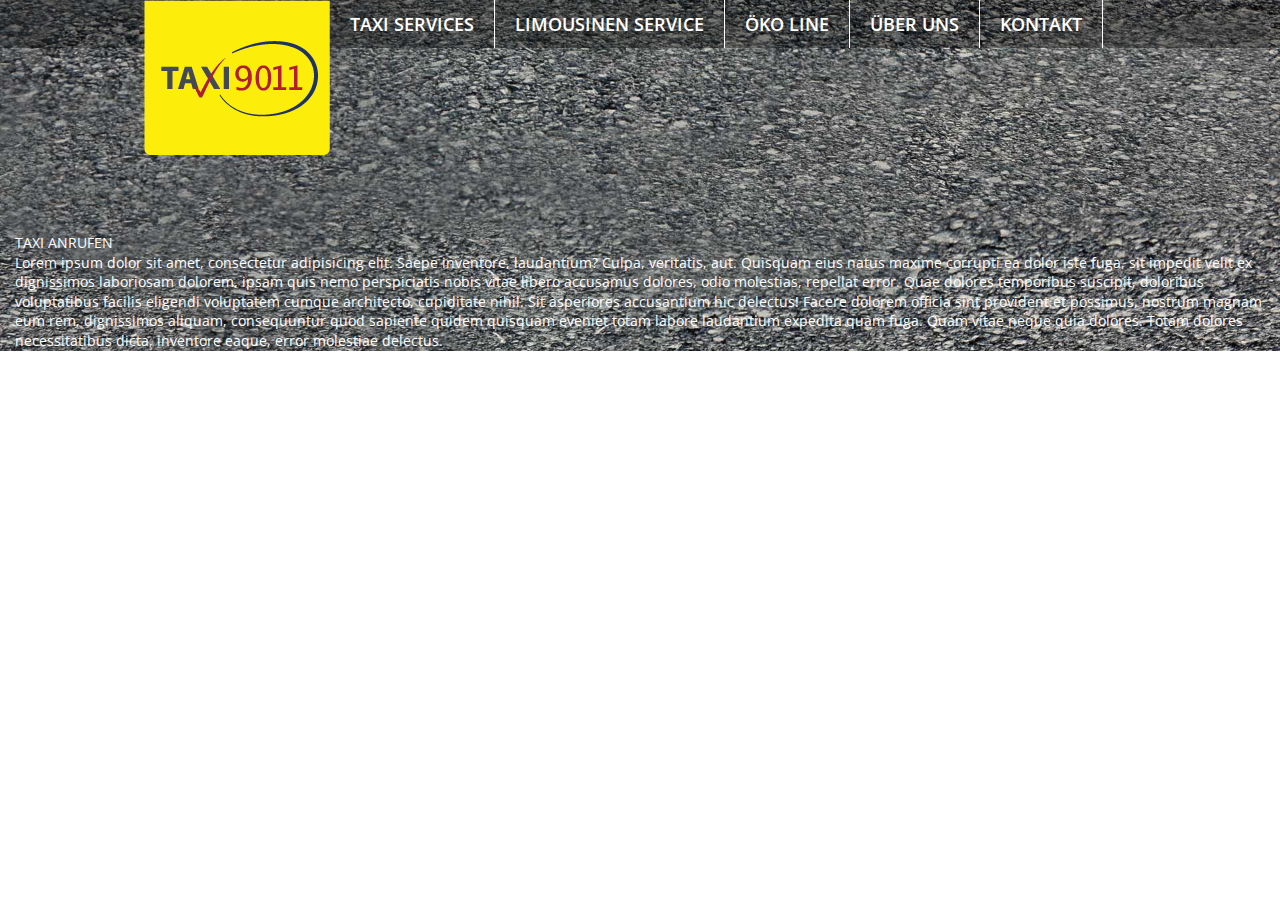
==== commit 99a999bf: "nav" ====
--- a/index.html
+++ b/index.html
@@ -18,9 +18,56 @@
 <body>
 
 <div class="out">
-	<p>Hello!</p>
-	<p>This is my sass-bootstrap template</p>
-	<i class="logo"></i>
+	<div class="container-fluid">
+		<div class="row">
+			<div class="col-md-12">
+				<div class="nav">
+					<div class="nav-in">
+						<div class="nav-in-mobile">
+							<a href="#" class="logo">Taxi9011</a>
+							<div class="nav-meta open-480">
+								<p>Ihr Taxi für Lustenau, </p>
+								<p>Bregenz und Umgebung</p>
+							</div>
+						</div>
+						<div class="nav-subnav">
+							<ul>
+								<li>
+									<a href="#">Taxi SERVICES</a>
+									<ul class="dropdown">
+										<li>
+											<a href="#">Flughafentransfer </a>
+										</li>
+										<li>
+											<a href="#">Krankentransfer</a>
+										</li>
+										<li>
+											<a href="#">Großraumtaxi</a>
+										</li>
+									</ul>
+								</li>
+								<li><a href="#">Limousinen Service</a></li>
+								<li><a href="#">Öko Line</a></li>
+								<li><a href="#">Über Uns</a></li>
+								<li><a href="#">Kontakt</a></li>
+								<li class="open-480"><a href="#">bla-bla</a></li>
+							</ul>
+						</div>
+					</div>
+				</div>
+				<a href="#" class="some-link hide-480">TAXI ANRUFEN</a>
+			</div>
+		</div>
+	</div>
+	<!-- /.nav -->
+
+	<div class="container-fluid">
+		<div class="row">
+			<div class="col-md-12">
+				Lorem ipsum dolor sit amet, consectetur adipisicing elit. Saepe inventore, laudantium? Culpa, veritatis, aut. Quisquam eius natus maxime corrupti ea dolor iste fuga, sit impedit velit ex dignissimos laboriosam dolorem, ipsam quis nemo perspiciatis nobis vitae libero accusamus dolores, odio molestias, repellat error. Quae dolores temporibus suscipit, doloribus voluptatibus facilis eligendi voluptatem cumque architecto, cupiditate nihil. Sit asperiores accusantium hic delectus! Facere dolorem officia sint provident et possimus, nostrum magnam eum rem, dignissimos aliquam, consequuntur quod sapiente quidem quisquam eveniet totam labore laudantium expedita quam fuga. Quam vitae neque quia dolores. Totam dolores necessitatibus dicta, inventore eaque, error molestiae delectus.
+			</div>
+		</div>
+	</div>
 </div>
 <!-- /.out -->
 
--- a/css/screen.css
+++ b/css/screen.css
@@ -1,3 +1,4 @@
+@import url(http://fonts.googleapis.com/css?family=Open+Sans:400,300,600,700,800&subset=latin,cyrillic);
 /* normalize.css v3.0.1 | MIT License | git.io/normalize */
 html { font-family: sans-serif; -ms-text-size-adjust: 100%; -webkit-text-size-adjust: 100%; }
 
@@ -2021,3 +2022,47 @@
 @media print { .visible-print-inline-block { display: inline-block !important; } }
 
 @media print { .hidden-print { display: none !important; } }
+.nav .nav-in { width: 992px; margin-left: auto; margin-right: auto; }
+
+.open-480 { display: none; }
+@media only screen and (max-width: 320px) { .open-480 { display: block; } }
+
+.hide-480 { display: block; }
+@media only screen and (max-width: 480px) { .hide-480 { display: none; } }
+
+.out { background: url("../img/bg.jpg"); background-repeat: no-repeat; background-size: cover; background-position: 50% 50%; overflow: hidden; }
+
+body { font-family: "Open Sans", sans-serif; font-weight: 400; font-style: normal; font-size: 14px; line-height: 1.4; color: white; }
+
+a { color: white; }
+a:hover { color: white; text-decoration: none; }
+
+.nav { margin: 0 -15px 185px; }
+.nav .nav-in { height: 48px; background: rgba(0, 0, 0, 0.35); position: relative; }
+@media only screen and (max-width: 992px) { .nav .nav-in { height: 33px; margin-left: 48px; } }
+.nav .nav-in:before { content: ""; width: 10000px; height: 48px; background: rgba(0, 0, 0, 0.35); position: absolute; top: 0; right: 100%; }
+@media only screen and (max-width: 992px) { .nav .nav-in:before { height: 33px; } }
+.nav .nav-in:after { content: ""; width: 10000px; height: 48px; background: rgba(0, 0, 0, 0.35); position: absolute; top: 0; left: 100%; }
+@media only screen and (max-width: 992px) { .nav .nav-in:after { height: 33px; } }
+.nav .nav-in-mobile { width: 186px; height: 155px; position: absolute; top: 0px; left: 0; }
+@media only screen and (max-width: 992px) { .nav .nav-in-mobile { width: 132px; height: 110px; } }
+.nav .nav-subnav { height: 48px; }
+@media only screen and (max-width: 992px) { .nav .nav-subnav { height: 33px; } }
+.nav .nav-subnav > ul { float: left; margin-left: 186px; margin-bottom: 0; padding: 0; text-align: left; *zoom: 1; }
+.nav .nav-subnav > ul:after { content: " "; display: table; clear: both; }
+@media only screen and (max-width: 992px) { .nav .nav-subnav > ul { margin-left: 132px; } }
+.nav .nav-subnav > ul > li { float: left; border-right: 1px solid white; list-style: none; position: relative; }
+.nav .nav-subnav > ul > li:hover .dropdown { display: block; }
+.nav .nav-subnav > ul > li > a { display: block; padding: 15px 20px; font-size: 18px; font-family: "Open Sans", sans-serif; font-weight: 600; font-style: normal; line-height: 1; text-transform: uppercase; }
+@media only screen and (max-width: 992px) { .nav .nav-subnav > ul > li > a { padding: 10px 15px; } }
+@media only screen and (max-width: 992px) { .nav .nav-subnav > ul > li > a { font-size: 13px; } }
+.nav .nav-subnav > ul > li > a:hover { background: rgba(0, 0, 0, 0.35); }
+
+.dropdown { display: none; width: 200px; margin-top: 1px; padding-left: 0; position: absolute; top: 100%; left: 0; z-index: 100; }
+.dropdown li { list-style: none; }
+.dropdown a { display: block; padding: 7px 15px; font-size: 18px; font-family: "Open Sans", sans-serif; font-weight: 700; font-style: normal; background: rgba(0, 0, 0, 0.35); }
+@media only screen and (max-width: 992px) { .dropdown a { font-size: 13px; } }
+.dropdown a:hover { background: rgba(0, 0, 0, 0.5); }
+
+.logo { background: url('../img/icons-s6193f1e335.png') 0 0 no-repeat; width: 186px; height: 155px; font: 0/0 a; color: transparent; text-shadow: none; background-color: transparent; border: 0; display: block; }
+@media only screen and (max-width: 992px) { .logo { background: url('../img/icons-s6193f1e335.png') 0 -165px no-repeat; width: 132px; height: 110px; } }
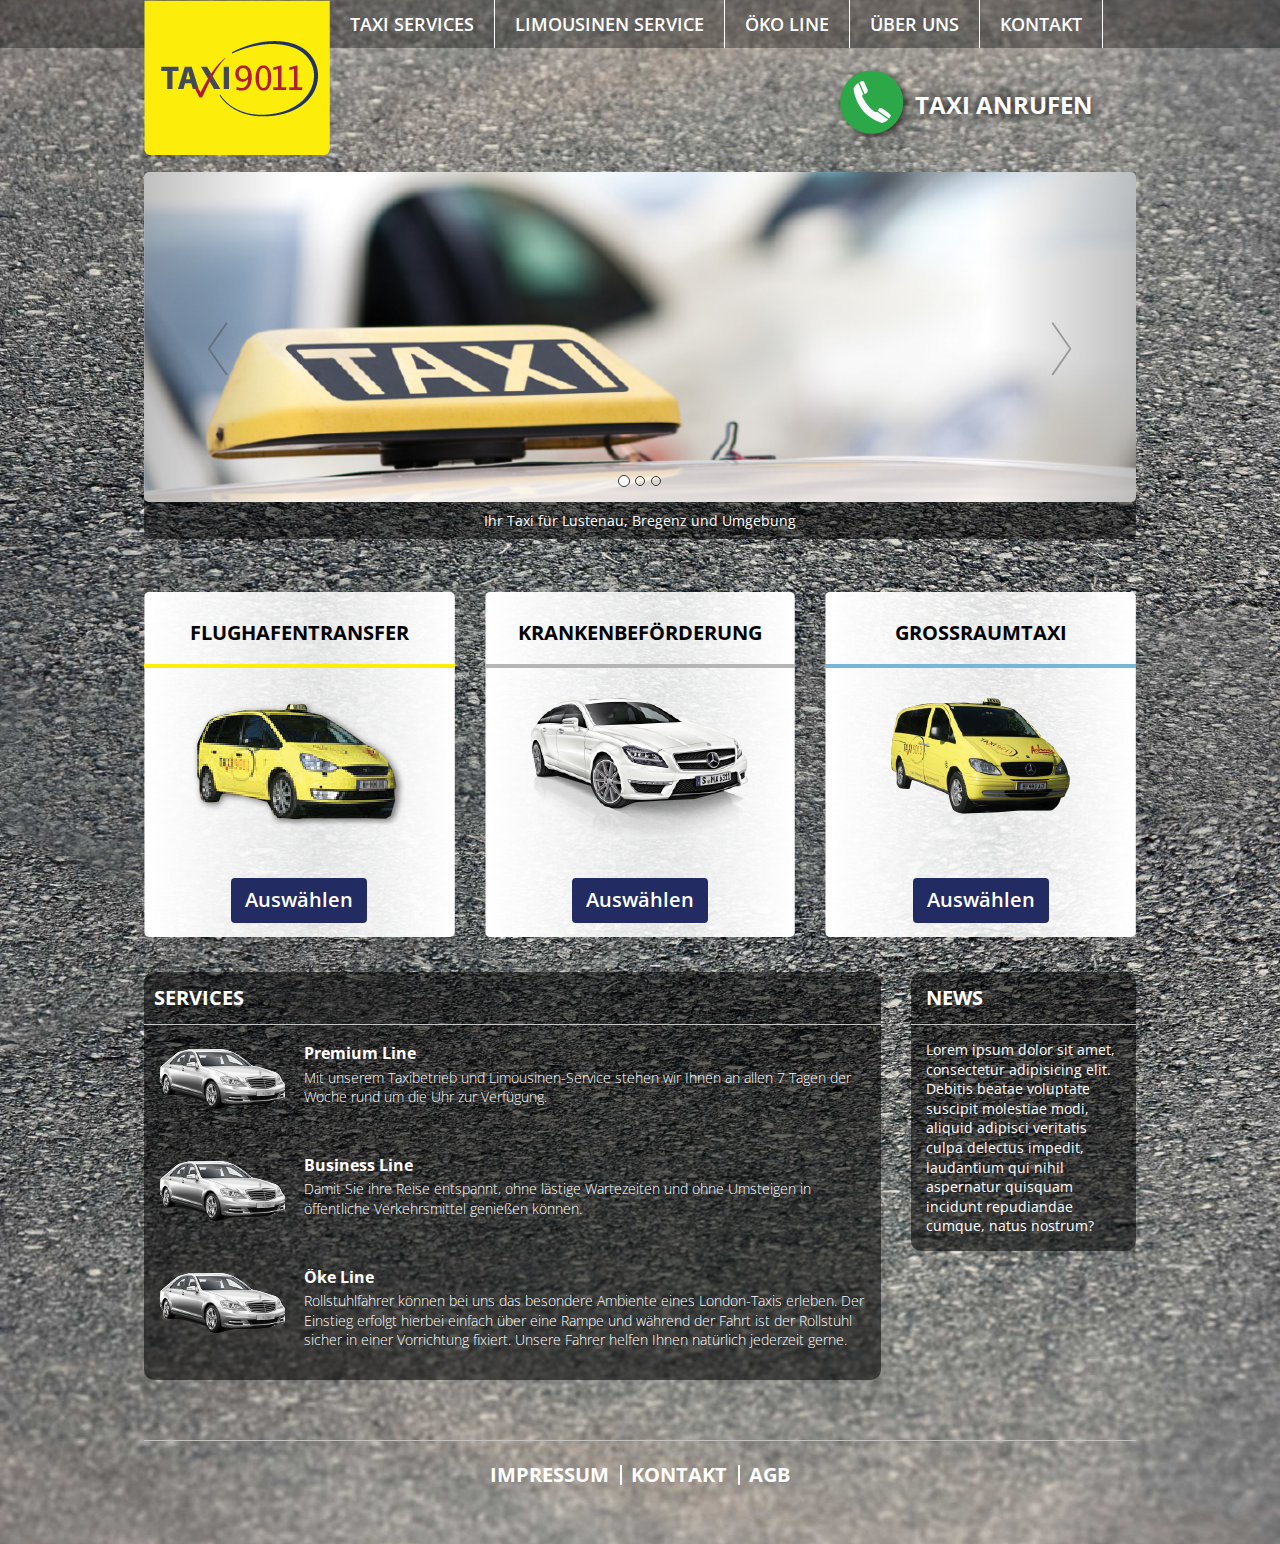
==== commit c5c07f2f: "index" ====
--- a/index.html
+++ b/index.html
@@ -25,7 +25,7 @@
 					<div class="nav-in">
 						<div class="nav-in-mobile">
 							<a href="#" class="logo">Taxi9011</a>
-							<div class="nav-meta open-480">
+							<div class="nav-meta open-768">
 								<p>Ihr Taxi für Lustenau, </p>
 								<p>Bregenz und Umgebung</p>
 							</div>
@@ -33,7 +33,7 @@
 						<div class="nav-subnav">
 							<ul>
 								<li>
-									<a href="#">Taxi SERVICES</a>
+									<a href="#"><span class="hide-768">Taxi</span> <span>SERVICES</span></a>
 									<ul class="dropdown">
 										<li>
 											<a href="#">Flughafentransfer </a>
@@ -46,16 +46,18 @@
 										</li>
 									</ul>
 								</li>
-								<li><a href="#">Limousinen Service</a></li>
-								<li><a href="#">Öko Line</a></li>
+								<li class="hide-768"><a href="#">Limousinen Service</a></li>
+								<li class="hide-768"><a href="#">Öko Line</a></li>
 								<li><a href="#">Über Uns</a></li>
 								<li><a href="#">Kontakt</a></li>
-								<li class="open-480"><a href="#">bla-bla</a></li>
+								<li class="nav-subnav-tel open-768"><a href="#"></a></li>
 							</ul>
 						</div>
 					</div>
 				</div>
-				<a href="#" class="some-link hide-480">TAXI ANRUFEN</a>
+				<div class="some hide-768">
+					<a href="#" class="some-link"><span>TAXI ANRUFEN</span></a>
+				</div>
 			</div>
 		</div>
 	</div>
@@ -64,7 +66,135 @@
 	<div class="container-fluid">
 		<div class="row">
 			<div class="col-md-12">
-				Lorem ipsum dolor sit amet, consectetur adipisicing elit. Saepe inventore, laudantium? Culpa, veritatis, aut. Quisquam eius natus maxime corrupti ea dolor iste fuga, sit impedit velit ex dignissimos laboriosam dolorem, ipsam quis nemo perspiciatis nobis vitae libero accusamus dolores, odio molestias, repellat error. Quae dolores temporibus suscipit, doloribus voluptatibus facilis eligendi voluptatem cumque architecto, cupiditate nihil. Sit asperiores accusantium hic delectus! Facere dolorem officia sint provident et possimus, nostrum magnam eum rem, dignissimos aliquam, consequuntur quod sapiente quidem quisquam eveniet totam labore laudantium expedita quam fuga. Quam vitae neque quia dolores. Totam dolores necessitatibus dicta, inventore eaque, error molestiae delectus.
+
+				<div id="carousel" class="carousel slide carousel-fade hide-768" data-ride="carousel">
+					<div class="carousel-in">
+						<!-- Indicators -->
+						<ol class="carousel-indicators">
+						  <li data-target="#carousel" data-slide-to="0" class="active"></li>
+						  <li data-target="#carousel" data-slide-to="1"></li>
+						  <li data-target="#carousel" data-slide-to="2"></li>
+						</ol>
+
+						<!-- Wrapper for slides -->
+						<div class="carousel-inner">
+						  <div class="item active">
+						  	<img src="img/slider1.jpg" alt="...">
+						    <div class="carousel-caption">
+						      Ihr Taxi für Lustenau, Bregenz und Umgebung
+						    </div>
+						  </div>
+						  <div class="item">
+						  	<img src="img/slider1.jpg" alt="...">
+						  	<div class="carousel-caption">
+						  	  2 Ihr Taxi für Lustenau, Bregenz und Umgebung
+						  	</div>
+						  </div>
+						  <div class="item">
+						  	<img src="img/slider1.jpg" alt="...">
+						  	<div class="carousel-caption">
+						  	  3 Ihr Taxi für Lustenau, Bregenz und Umgebung
+						  	</div>
+						  </div>
+						</div>
+
+						<!-- Controls -->
+						<a class="left carousel-control" href="#carousel" role="button" data-slide="prev">
+						  <span class="glyphicon glyphicon-chevron-left"></span>
+						</a>
+						<a class="right carousel-control" href="#carousel" role="button" data-slide="next">
+						  <span class="glyphicon glyphicon-chevron-right"></span>
+						</a>
+					</div>
+				</div>
+				<!-- /.carousel -->
+			</div>
+		</div>
+	</div>
+
+	<div class="container-fluid">
+		<div class="row">
+			<div class="col-md-4 col-sm-4 col-xs-12">
+				<div class="type type-economy">
+					<div class="type-top"><h3 class="h3">Flughafentransfer</h3></div>
+					<div class="type-media">
+						<img src="img/car1.png" alt="">
+					</div>
+					<a href="#" class="btn btn-primary">Auswählen</a>
+				</div>
+			</div>
+			<div class="col-md-4 col-sm-4 col-xs-12">
+				<div class="type type-business">
+					<div class="type-top"><h3 class="h3">Krankenbeförderung</h3></div>
+					<div class="type-media">
+						<img src="img/car2.png" alt="">
+					</div>
+					<a href="#" class="btn btn-primary">Auswählen</a>
+				</div>
+			</div>
+			<div class="col-md-4 col-sm-4 col-xs-12">
+				<div class="type type-premium">
+					<div class="type-top"><h3 class="h3">groSSraumtaxi</h3></div>
+					<div class="type-media">
+						<img src="img/car3.png" alt="">
+					</div>
+					<a href="#" class="btn btn-primary">Auswählen</a>
+				</div>
+			</div>
+		</div>
+	</div>
+	<div class="container-fluid">
+		<div class="row">
+			<div class="col-md-9 col-sm-9 col-xs-12">
+				<div class="service">
+					<div class="service-top"><h3 class="h3">SERVICES</h3></div>
+					<div class="service-item">
+						<div class="service-item-media"><img src="img/car21.png" alt=""></div>
+						<div class="service-item-descr">
+							<h4 class="h4"><a href="#">Premium Line</a></h4>
+							<p>Mit unserem Taxibetrieb und Limousinen-Service stehen wir Ihnen an allen 7 Tagen der Woche rund um die Uhr zur Verfügung.</p>
+						</div>
+					</div>
+					<div class="service-item">
+						<div class="service-item-media"><img src="img/car21.png" alt=""></div>
+						<div class="service-item-descr">
+							<h4 class="h4"><a href="#">Business Line</a></h4>
+							<p>Damit Sie ihre Reise entspannt, ohne lästige Wartezeiten und ohne Umsteigen in öffentliche Verkehrsmittel genießen können.</p>
+						</div>
+					</div>
+					<div class="service-item">
+						<div class="service-item-media"><img src="img/car21.png" alt=""></div>
+						<div class="service-item-descr">
+							<h4 class="h4"><a href="#">Öke Line</a></h4>
+							<p>Rollstuhlfahrer können bei uns das besondere Ambiente eines London-Taxis erleben. Der Einstieg erfolgt hierbei einfach über eine Rampe und während der Fahrt ist der Rollstuhl sicher in einer Vorrichtung fixiert. Unsere Fahrer helfen Ihnen natürlich jederzeit gerne.</p>
+						</div>
+					</div>
+				</div>
+			</div>
+			<div class="col-md-3 col-sm-3 col-xs-12">
+				<div class="news">
+					<div class="news-top">
+						<h3 class="h3">News</h3>
+					</div>
+					<div class="news-in">
+						Lorem ipsum dolor sit amet, consectetur adipisicing elit. Debitis beatae voluptate suscipit molestiae modi, aliquid adipisci veritatis culpa delectus impedit, laudantium qui nihil aspernatur quisquam incidunt repudiandae cumque, natus nostrum?
+					</div>
+				</div>
+			</div>
+		</div>
+	</div>
+	<div class="container-fluid">
+		<div class="row">
+			<div class="col-md-12">
+				<div class="footer">
+					<div class="footer-nav">
+						<ul>
+							<li><a href="#">IMPResSUm</a></li>
+							<li><a href="#">KONTAKT </a></li>
+							<li><a href="#">AGB</a></li>
+						</ul>
+					</div>
+				</div>
 			</div>
 		</div>
 	</div>
--- a/css/screen.css
+++ b/css/screen.css
@@ -512,8 +512,8 @@
 
 input, button, select, textarea { font-family: inherit; font-size: inherit; line-height: inherit; }
 
-a { color: #216895; text-decoration: none; }
-a:hover, a:focus { color: #133c56; text-decoration: underline; }
+a { color: #222c63; text-decoration: none; }
+a:hover, a:focus { color: #0e132a; text-decoration: underline; }
 a:focus { outline: thin dotted; outline: 5px auto -webkit-focus-ring-color; outline-offset: -2px; }
 
 figure { margin: 0; }
@@ -584,9 +584,9 @@
 
 .text-muted { color: #777777; }
 
-.text-primary { color: #216895; }
-
-a.text-primary:hover { color: #184b6b; }
+.text-primary { color: #222c63; }
+
+a.text-primary:hover { color: #151b3d; }
 
 .text-success { color: #3c763d; }
 
@@ -606,9 +606,9 @@
 
 .bg-primary { color: #fff; }
 
-.bg-primary { background-color: #216895; }
-
-a.bg-primary:hover { background-color: #184b6b; }
+.bg-primary { background-color: #222c63; }
+
+a.bg-primary:hover { background-color: #151b3d; }
 
 .bg-success { background-color: #dff0d8; }
 
@@ -1129,7 +1129,7 @@
 @media (min-width: 768px) { .form-horizontal .form-group-lg .control-label { padding-top: 12.97px; } }
 @media (min-width: 768px) { .form-horizontal .form-group-sm .control-label { padding-top: 6px; } }
 
-.btn { display: inline-block; margin-bottom: 0; font-weight: normal; text-align: center; vertical-align: middle; cursor: pointer; background-image: none; border: 2px solid transparent; white-space: nowrap; padding: 6px 12px; font-size: 14px; line-height: 1.42857; border-radius: 4px; -webkit-user-select: none; -moz-user-select: none; -ms-user-select: none; user-select: none; font-family: "MuseoSansCyrl-500", arial, sans-serif; }
+.btn { display: inline-block; margin-bottom: 0; font-weight: 600; text-align: center; vertical-align: middle; cursor: pointer; background-image: none; border: 2px solid transparent; white-space: nowrap; padding: 6px 12px; font-size: 14px; line-height: 1.42857; border-radius: 4px; -webkit-user-select: none; -moz-user-select: none; -ms-user-select: none; user-select: none; font-family: "Open Sans", sans-serif; font-size: 20px; }
 .btn:focus, .btn:active:focus, .btn.active:focus { outline: thin dotted; outline: 5px auto -webkit-focus-ring-color; outline-offset: -2px; }
 .btn:hover, .btn:focus { color: #333333; text-decoration: none; }
 .btn:active, .btn.active { outline: 0; background-image: none; -webkit-box-shadow: inset 0 3px 5px rgba(0, 0, 0, 0.125); box-shadow: inset 0 3px 5px rgba(0, 0, 0, 0.125); }
@@ -1152,11 +1152,11 @@
 .btn-default.disabled, .btn-default.disabled:hover, .btn-default.disabled:focus, .btn-default.disabled:active, .btn-default.disabled.active, .btn-default[disabled], .btn-default[disabled]:hover, .btn-default[disabled]:focus, .btn-default[disabled]:active, .btn-default[disabled].active, fieldset[disabled] .btn-default, fieldset[disabled] .btn-default:hover, fieldset[disabled] .btn-default:focus, fieldset[disabled] .btn-default:active, fieldset[disabled] .btn-default.active { background-color: white; border-color: #cccccc; }
 .btn-default .badge { color: white; background-color: #333333; }
 
-.btn-primary { color: white; background-color: #216895; border-color: #1c5980; }
-.btn-primary:hover, .btn-primary:focus, .btn-primary:active, .btn-primary.active, .open > .btn-primary.dropdown-toggle { color: white; background-color: #184b6b; border-color: #11364e; }
+.btn-primary { color: white; background-color: #222c63; border-color: #222c63; }
+.btn-primary:hover, .btn-primary:focus, .btn-primary:active, .btn-primary.active, .open > .btn-primary.dropdown-toggle { color: white; background-color: #151b3d; border-color: #121835; }
 .btn-primary:active, .btn-primary.active, .open > .btn-primary.dropdown-toggle { background-image: none; }
-.btn-primary.disabled, .btn-primary.disabled:hover, .btn-primary.disabled:focus, .btn-primary.disabled:active, .btn-primary.disabled.active, .btn-primary[disabled], .btn-primary[disabled]:hover, .btn-primary[disabled]:focus, .btn-primary[disabled]:active, .btn-primary[disabled].active, fieldset[disabled] .btn-primary, fieldset[disabled] .btn-primary:hover, fieldset[disabled] .btn-primary:focus, fieldset[disabled] .btn-primary:active, fieldset[disabled] .btn-primary.active { background-color: #216895; border-color: #1c5980; }
-.btn-primary .badge { color: #216895; background-color: white; }
+.btn-primary.disabled, .btn-primary.disabled:hover, .btn-primary.disabled:focus, .btn-primary.disabled:active, .btn-primary.disabled.active, .btn-primary[disabled], .btn-primary[disabled]:hover, .btn-primary[disabled]:focus, .btn-primary[disabled]:active, .btn-primary[disabled].active, fieldset[disabled] .btn-primary, fieldset[disabled] .btn-primary:hover, fieldset[disabled] .btn-primary:focus, fieldset[disabled] .btn-primary:active, fieldset[disabled] .btn-primary.active { background-color: #222c63; border-color: #222c63; }
+.btn-primary .badge { color: #222c63; background-color: white; }
 
 .btn-success { color: white; background-color: #5cb85c; border-color: #4cae4c; }
 .btn-success:hover, .btn-success:focus, .btn-success:active, .btn-success.active, .open > .btn-success.dropdown-toggle { color: white; background-color: #449d44; border-color: #398439; }
@@ -1182,10 +1182,10 @@
 .btn-danger.disabled, .btn-danger.disabled:hover, .btn-danger.disabled:focus, .btn-danger.disabled:active, .btn-danger.disabled.active, .btn-danger[disabled], .btn-danger[disabled]:hover, .btn-danger[disabled]:focus, .btn-danger[disabled]:active, .btn-danger[disabled].active, fieldset[disabled] .btn-danger, fieldset[disabled] .btn-danger:hover, fieldset[disabled] .btn-danger:focus, fieldset[disabled] .btn-danger:active, fieldset[disabled] .btn-danger.active { background-color: #d9534f; border-color: #d43f3a; }
 .btn-danger .badge { color: #d9534f; background-color: white; }
 
-.btn-link { color: #216895; font-weight: normal; cursor: pointer; border-radius: 0; }
+.btn-link { color: #222c63; font-weight: normal; cursor: pointer; border-radius: 0; }
 .btn-link, .btn-link:active, .btn-link[disabled], fieldset[disabled] .btn-link { background-color: transparent; -webkit-box-shadow: none; box-shadow: none; }
 .btn-link, .btn-link:hover, .btn-link:focus, .btn-link:active { border-color: transparent; }
-.btn-link:hover, .btn-link:focus { color: #133c56; text-decoration: underline; background-color: transparent; }
+.btn-link:hover, .btn-link:focus { color: #0e132a; text-decoration: underline; background-color: transparent; }
 .btn-link[disabled]:hover, .btn-link[disabled]:focus, fieldset[disabled] .btn-link:hover, fieldset[disabled] .btn-link:focus { color: #777777; text-decoration: none; }
 
 .btn-lg, .btn-group-lg > .btn { padding: 9px 16px; font-size: 16px; line-height: 1.33; border-radius: 6px; }
@@ -1226,7 +1226,7 @@
 
 .dropdown-menu > li > a:hover, .dropdown-menu > li > a:focus { text-decoration: none; color: #262626; background-color: whitesmoke; }
 
-.dropdown-menu > .active > a, .dropdown-menu > .active > a:hover, .dropdown-menu > .active > a:focus { color: white; text-decoration: none; outline: 0; background-color: #216895; }
+.dropdown-menu > .active > a, .dropdown-menu > .active > a:hover, .dropdown-menu > .active > a:focus { color: white; text-decoration: none; outline: 0; background-color: #222c63; }
 
 .dropdown-menu > .disabled > a, .dropdown-menu > .disabled > a:hover, .dropdown-menu > .disabled > a:focus { color: #777777; }
 
@@ -1353,7 +1353,7 @@
 .nav > li > a:hover, .nav > li > a:focus { text-decoration: none; background-color: #eeeeee; }
 .nav > li.disabled > a { color: #777777; }
 .nav > li.disabled > a:hover, .nav > li.disabled > a:focus { color: #777777; text-decoration: none; background-color: transparent; cursor: not-allowed; }
-.nav .open > a, .nav .open > a:hover, .nav .open > a:focus { background-color: #eeeeee; border-color: #216895; }
+.nav .open > a, .nav .open > a:hover, .nav .open > a:focus { background-color: #eeeeee; border-color: #222c63; }
 .nav .nav-divider { height: 1px; margin: 9px 0; overflow: hidden; background-color: #e5e5e5; }
 .nav > li > a > img { max-width: none; }
 
@@ -1370,7 +1370,7 @@
 .nav-pills > li { float: left; }
 .nav-pills > li > a { border-radius: 4px; }
 .nav-pills > li + li { margin-left: 2px; }
-.nav-pills > li.active > a, .nav-pills > li.active > a:hover, .nav-pills > li.active > a:focus { color: white; background-color: #216895; }
+.nav-pills > li.active > a, .nav-pills > li.active > a:hover, .nav-pills > li.active > a:focus { color: white; background-color: #222c63; }
 
 .nav-stacked > li { float: none; }
 .nav-stacked > li + li { margin-top: 2px; margin-left: 0; }
@@ -1522,11 +1522,11 @@
 
 .pagination { display: inline-block; padding-left: 0; margin: 20px 0; border-radius: 4px; }
 .pagination > li { display: inline; }
-.pagination > li > a, .pagination > li > span { position: relative; float: left; padding: 6px 12px; line-height: 1.42857; text-decoration: none; color: #216895; background-color: white; border: 1px solid #dddddd; margin-left: -1px; }
+.pagination > li > a, .pagination > li > span { position: relative; float: left; padding: 6px 12px; line-height: 1.42857; text-decoration: none; color: #222c63; background-color: white; border: 1px solid #dddddd; margin-left: -1px; }
 .pagination > li:first-child > a, .pagination > li:first-child > span { margin-left: 0; border-bottom-left-radius: 4px; border-top-left-radius: 4px; }
 .pagination > li:last-child > a, .pagination > li:last-child > span { border-bottom-right-radius: 4px; border-top-right-radius: 4px; }
-.pagination > li > a:hover, .pagination > li > a:focus, .pagination > li > span:hover, .pagination > li > span:focus { color: #133c56; background-color: #eeeeee; border-color: #dddddd; }
-.pagination > .active > a, .pagination > .active > a:hover, .pagination > .active > a:focus, .pagination > .active > span, .pagination > .active > span:hover, .pagination > .active > span:focus { z-index: 2; color: white; background-color: #216895; border-color: #216895; cursor: default; }
+.pagination > li > a:hover, .pagination > li > a:focus, .pagination > li > span:hover, .pagination > li > span:focus { color: #0e132a; background-color: #eeeeee; border-color: #dddddd; }
+.pagination > .active > a, .pagination > .active > a:hover, .pagination > .active > a:focus, .pagination > .active > span, .pagination > .active > span:hover, .pagination > .active > span:focus { z-index: 2; color: white; background-color: #222c63; border-color: #222c63; cursor: default; }
 .pagination > .disabled > span, .pagination > .disabled > span:hover, .pagination > .disabled > span:focus, .pagination > .disabled > a, .pagination > .disabled > a:hover, .pagination > .disabled > a:focus { color: #777777; background-color: white; border-color: #dddddd; cursor: not-allowed; }
 
 .pagination-lg > li > a, .pagination-lg > li > span { padding: 9px 16px; font-size: 16px; }
@@ -1556,8 +1556,8 @@
 .label-default { background-color: #777777; }
 .label-default[href]:hover, .label-default[href]:focus { background-color: #5e5e5e; }
 
-.label-primary { background-color: #216895; }
-.label-primary[href]:hover, .label-primary[href]:focus { background-color: #184b6b; }
+.label-primary { background-color: #222c63; }
+.label-primary[href]:hover, .label-primary[href]:focus { background-color: #151b3d; }
 
 .label-success { background-color: #5cb85c; }
 .label-success[href]:hover, .label-success[href]:focus { background-color: #449d44; }
@@ -1575,7 +1575,7 @@
 .badge:empty { display: none; }
 .btn .badge { position: relative; top: -1px; }
 .btn-xs .badge, .btn-group-xs > .btn .badge { top: 0; padding: 1px 5px; }
-a.list-group-item.active > .badge, .nav-pills > .active > a > .badge { color: #216895; background-color: white; }
+a.list-group-item.active > .badge, .nav-pills > .active > a > .badge { color: #222c63; background-color: white; }
 .nav-pills > li > a > .badge { margin-left: 3px; }
 
 a.badge:hover, a.badge:focus { color: white; text-decoration: none; cursor: pointer; }
@@ -1594,7 +1594,7 @@
 .thumbnail > img, .thumbnail a > img { display: block; width: 100% \9; max-width: 100%; height: auto; margin-left: auto; margin-right: auto; }
 .thumbnail .caption { padding: 9px; color: #333333; }
 
-a.thumbnail:hover, a.thumbnail:focus, a.thumbnail.active { border-color: #216895; }
+a.thumbnail:hover, a.thumbnail:focus, a.thumbnail.active { border-color: #222c63; }
 
 .alert { padding: 15px; margin-bottom: 20px; border: 1px solid transparent; border-radius: 4px; }
 .alert h4 { margin-top: 0; color: inherit; }
@@ -1629,7 +1629,7 @@
 
 .progress { overflow: hidden; height: 20px; margin-bottom: 20px; background-color: whitesmoke; border-radius: 4px; -webkit-box-shadow: inset 0 1px 2px rgba(0, 0, 0, 0.1); box-shadow: inset 0 1px 2px rgba(0, 0, 0, 0.1); }
 
-.progress-bar { float: left; width: 0%; height: 100%; font-size: 12px; line-height: 20px; color: white; text-align: center; background-color: #216895; -webkit-box-shadow: inset 0 -1px 0 rgba(0, 0, 0, 0.15); box-shadow: inset 0 -1px 0 rgba(0, 0, 0, 0.15); -webkit-transition: width 0.6s ease; -o-transition: width 0.6s ease; transition: width 0.6s ease; }
+.progress-bar { float: left; width: 0%; height: 100%; font-size: 12px; line-height: 20px; color: white; text-align: center; background-color: #222c63; -webkit-box-shadow: inset 0 -1px 0 rgba(0, 0, 0, 0.15); box-shadow: inset 0 -1px 0 rgba(0, 0, 0, 0.15); -webkit-transition: width 0.6s ease; -o-transition: width 0.6s ease; transition: width 0.6s ease; }
 
 .progress-striped .progress-bar, .progress-bar-striped { background-image: -webkit-linear-gradient(45deg, rgba(255, 255, 255, 0.15) 25%, transparent 25%, transparent 50%, rgba(255, 255, 255, 0.15) 50%, rgba(255, 255, 255, 0.15) 75%, transparent 75%, transparent); background-image: -o-linear-gradient(45deg, rgba(255, 255, 255, 0.15) 25%, transparent 25%, transparent 50%, rgba(255, 255, 255, 0.15) 50%, rgba(255, 255, 255, 0.15) 75%, transparent 75%, transparent); background-image: linear-gradient(45deg, rgba(255, 255, 255, 0.15) 25%, transparent 25%, transparent 50%, rgba(255, 255, 255, 0.15) 50%, rgba(255, 255, 255, 0.15) 75%, transparent 75%, transparent); background-size: 40px 40px; }
 
@@ -1680,9 +1680,9 @@
 .list-group-item.disabled, .list-group-item.disabled:hover, .list-group-item.disabled:focus { background-color: #eeeeee; color: #777777; }
 .list-group-item.disabled .list-group-item-heading, .list-group-item.disabled:hover .list-group-item-heading, .list-group-item.disabled:focus .list-group-item-heading { color: inherit; }
 .list-group-item.disabled .list-group-item-text, .list-group-item.disabled:hover .list-group-item-text, .list-group-item.disabled:focus .list-group-item-text { color: #777777; }
-.list-group-item.active, .list-group-item.active:hover, .list-group-item.active:focus { z-index: 2; color: white; background-color: #216895; border-color: #216895; }
+.list-group-item.active, .list-group-item.active:hover, .list-group-item.active:focus { z-index: 2; color: white; background-color: #222c63; border-color: #222c63; }
 .list-group-item.active .list-group-item-heading, .list-group-item.active .list-group-item-heading > small, .list-group-item.active .list-group-item-heading > .small, .list-group-item.active:hover .list-group-item-heading, .list-group-item.active:hover .list-group-item-heading > small, .list-group-item.active:hover .list-group-item-heading > .small, .list-group-item.active:focus .list-group-item-heading, .list-group-item.active:focus .list-group-item-heading > small, .list-group-item.active:focus .list-group-item-heading > .small { color: inherit; }
-.list-group-item.active .list-group-item-text, .list-group-item.active:hover .list-group-item-text, .list-group-item.active:focus .list-group-item-text { color: #99cae9; }
+.list-group-item.active .list-group-item-text, .list-group-item.active:hover .list-group-item-text, .list-group-item.active:focus .list-group-item-text { color: #7e8bd3; }
 
 .list-group-item-success { color: #3c763d; background-color: #dff0d8; }
 
@@ -1769,11 +1769,11 @@
 .panel-default > .panel-heading .badge { color: whitesmoke; background-color: #333333; }
 .panel-default > .panel-footer + .panel-collapse > .panel-body { border-bottom-color: #dddddd; }
 
-.panel-primary { border-color: #216895; }
-.panel-primary > .panel-heading { color: white; background-color: #216895; border-color: #216895; }
-.panel-primary > .panel-heading + .panel-collapse > .panel-body { border-top-color: #216895; }
-.panel-primary > .panel-heading .badge { color: #216895; background-color: white; }
-.panel-primary > .panel-footer + .panel-collapse > .panel-body { border-bottom-color: #216895; }
+.panel-primary { border-color: #222c63; }
+.panel-primary > .panel-heading { color: white; background-color: #222c63; border-color: #222c63; }
+.panel-primary > .panel-heading + .panel-collapse > .panel-body { border-top-color: #222c63; }
+.panel-primary > .panel-heading .badge { color: #222c63; background-color: white; }
+.panel-primary > .panel-footer + .panel-collapse > .panel-body { border-bottom-color: #222c63; }
 
 .panel-success { border-color: #d6e9c6; }
 .panel-success > .panel-heading { color: #3c763d; background-color: #dff0d8; border-color: #d6e9c6; }
@@ -2022,7 +2022,18 @@
 @media print { .visible-print-inline-block { display: inline-block !important; } }
 
 @media print { .hidden-print { display: none !important; } }
-.nav .nav-in { width: 992px; margin-left: auto; margin-right: auto; }
+.wrap { width: 992px; margin-left: auto; margin-right: auto; }
+
+.nav .nav-in, .some, .carousel .carousel-in { width: 992px; margin-left: auto; margin-right: auto; }
+
+.open-768 { display: none; }
+@media only screen and (max-width: 766px) { .open-768 { display: block; } }
+
+.hide-768 { display: block; }
+@media only screen and (max-width: 766px) { .hide-768 { display: none; } }
+
+span.hide-768 { display: inline-block; }
+@media only screen and (max-width: 766px) { span.hide-768 { display: none; } }
 
 .open-480 { display: none; }
 @media only screen and (max-width: 320px) { .open-480 { display: block; } }
@@ -2030,39 +2041,124 @@
 .hide-480 { display: block; }
 @media only screen and (max-width: 480px) { .hide-480 { display: none; } }
 
-.out { background: url("../img/bg.jpg"); background-repeat: no-repeat; background-size: cover; background-position: 50% 50%; overflow: hidden; }
-
-body { font-family: "Open Sans", sans-serif; font-weight: 400; font-style: normal; font-size: 14px; line-height: 1.4; color: white; }
+.out { width: 1022px; margin-left: auto; margin-right: auto; }
+@media only screen and (max-width: 1060px) { .out { width: auto; } }
+
+body { background: url("../img/bg.jpg"); background-repeat: no-repeat; background-size: cover; background-position: 50% 50%; overflow-x: hidden; font-family: "Open Sans", sans-serif; font-weight: 400; font-style: normal; font-size: 14px; line-height: 1.4; color: white; }
 
 a { color: white; }
-a:hover { color: white; text-decoration: none; }
-
-.nav { margin: 0 -15px 185px; }
-.nav .nav-in { height: 48px; background: rgba(0, 0, 0, 0.35); position: relative; }
-@media only screen and (max-width: 992px) { .nav .nav-in { height: 33px; margin-left: 48px; } }
+a:hover { color: white; }
+
+.nav { margin: 0 -15px 15px; }
+.nav .nav-in { height: 48px; margin: 0 15px; background: rgba(0, 0, 0, 0.35); position: relative; }
+@media only screen and (max-width: 992px) { .nav .nav-in { height: 33px; margin-left: 42px; } }
+@media only screen and (max-width: 766px) { .nav .nav-in { width: auto; margin-left: 0; } }
 .nav .nav-in:before { content: ""; width: 10000px; height: 48px; background: rgba(0, 0, 0, 0.35); position: absolute; top: 0; right: 100%; }
 @media only screen and (max-width: 992px) { .nav .nav-in:before { height: 33px; } }
 .nav .nav-in:after { content: ""; width: 10000px; height: 48px; background: rgba(0, 0, 0, 0.35); position: absolute; top: 0; left: 100%; }
 @media only screen and (max-width: 992px) { .nav .nav-in:after { height: 33px; } }
 .nav .nav-in-mobile { width: 186px; height: 155px; position: absolute; top: 0px; left: 0; }
 @media only screen and (max-width: 992px) { .nav .nav-in-mobile { width: 132px; height: 110px; } }
+@media only screen and (max-width: 766px) { .nav .nav-in-mobile { width: 300px; height: 90px; left: 50%; margin-left: -150px; top: -96px; } }
+.nav .nav-meta { font-size: 15px; font-family: "Open Sans", sans-serif; font-weight: 600; font-style: normal; text-shadow: 0 0 10px black; }
+@media only screen and (max-width: 766px) { .nav .nav-meta { display: inline-block; vertical-align: middle; } }
 .nav .nav-subnav { height: 48px; }
 @media only screen and (max-width: 992px) { .nav .nav-subnav { height: 33px; } }
+@media only screen and (max-width: 766px) { .nav .nav-subnav { margin-top: 96px; text-align: center; } }
 .nav .nav-subnav > ul { float: left; margin-left: 186px; margin-bottom: 0; padding: 0; text-align: left; *zoom: 1; }
 .nav .nav-subnav > ul:after { content: " "; display: table; clear: both; }
-@media only screen and (max-width: 992px) { .nav .nav-subnav > ul { margin-left: 132px; } }
+@media only screen and (max-width: 992px) { .nav .nav-subnav > ul { margin-left: 150px; } }
+@media only screen and (max-width: 766px) { .nav .nav-subnav > ul { float: none; display: inline-block; margin-left: auto; margin-right: auto; } }
 .nav .nav-subnav > ul > li { float: left; border-right: 1px solid white; list-style: none; position: relative; }
 .nav .nav-subnav > ul > li:hover .dropdown { display: block; }
 .nav .nav-subnav > ul > li > a { display: block; padding: 15px 20px; font-size: 18px; font-family: "Open Sans", sans-serif; font-weight: 600; font-style: normal; line-height: 1; text-transform: uppercase; }
-@media only screen and (max-width: 992px) { .nav .nav-subnav > ul > li > a { padding: 10px 15px; } }
-@media only screen and (max-width: 992px) { .nav .nav-subnav > ul > li > a { font-size: 13px; } }
-.nav .nav-subnav > ul > li > a:hover { background: rgba(0, 0, 0, 0.35); }
-
-.dropdown { display: none; width: 200px; margin-top: 1px; padding-left: 0; position: absolute; top: 100%; left: 0; z-index: 100; }
+@media only screen and (max-width: 992px) { .nav .nav-subnav > ul > li > a { padding: 10px 13px; font-size: 13px; } }
+@media only screen and (max-width: 766px) { .nav .nav-subnav > ul > li > a { padding: 10px 5px; font-size: 14px; } }
+.nav .nav-subnav > ul > li > a:hover { background: rgba(0, 0, 0, 0.35); text-decoration: none; }
+.nav .nav-subnav .nav-subnav-tel { width: 60px; height: 38px; border-right: none; }
+.nav .nav-subnav .nav-subnav-tel a { position: absolute; top: -22px; right: -14px; background: url('../img/icons-s3059d7232a.png') 0 0 no-repeat; width: 82px; height: 84px; }
+.nav .nav-subnav .nav-subnav-tel a:hover { background: url('../img/icons-s3059d7232a.png') 0 0 no-repeat; width: 82px; height: 84px; }
+
+.dropdown { display: none; width: 200px; padding-top: 1px; padding-left: 0; position: absolute; top: 100%; left: 0; z-index: 100; }
 .dropdown li { list-style: none; }
 .dropdown a { display: block; padding: 7px 15px; font-size: 18px; font-family: "Open Sans", sans-serif; font-weight: 700; font-style: normal; background: rgba(0, 0, 0, 0.35); }
 @media only screen and (max-width: 992px) { .dropdown a { font-size: 13px; } }
-.dropdown a:hover { background: rgba(0, 0, 0, 0.5); }
-
-.logo { background: url('../img/icons-s6193f1e335.png') 0 0 no-repeat; width: 186px; height: 155px; font: 0/0 a; color: transparent; text-shadow: none; background-color: transparent; border: 0; display: block; }
-@media only screen and (max-width: 992px) { .logo { background: url('../img/icons-s6193f1e335.png') 0 -165px no-repeat; width: 132px; height: 110px; } }
+.dropdown a:hover { background: rgba(0, 0, 0, 0.5); text-decoration: none; }
+
+.logo { background: url('../img/icons-s3059d7232a.png') 0 -94px no-repeat; width: 186px; height: 155px; font: 0/0 a; color: transparent; text-shadow: none; background-color: transparent; border: 0; display: block; }
+@media only screen and (max-width: 992px) { .logo { background: url('../img/icons-s3059d7232a.png') 0 -259px no-repeat; width: 132px; height: 110px; } }
+@media only screen and (max-width: 766px) { .logo { margin-right: 18px; display: inline-block; vertical-align: middle; background: url('../img/icons-s3059d7232a.png') 0 -379px no-repeat; width: 102px; height: 86px; } }
+
+.some { margin-bottom: 25px; text-align: right; }
+@media only screen and (max-width: 1060px) { .some { width: auto; } }
+@media only screen and (max-width: 766px) { .some { margin-bottom: 45px; } }
+.some .some-link { padding-right: 43px; font-size: 24px; text-transform: uppercase; font-family: "Open Sans", sans-serif; font-weight: 700; font-style: normal; text-shadow: 0 0 10px black; }
+.some .some-link:before { content: ""; background: url('../img/icons-s3059d7232a.png') 0 0 no-repeat; width: 82px; height: 84px; display: inline-block; vertical-align: middle; }
+.some .some-link span { display: inline-block; vertical-align: middle; }
+
+.carousel { height: 375px; margin-bottom: 25px; }
+@media only screen and (max-width: 766px) { .carousel { height: 290px; } }
+.carousel .carousel-inner { overflow: visible; width: 100%; }
+.carousel .carousel-in { position: relative; }
+@media only screen and (max-width: 1060px) { .carousel .carousel-in { width: auto; } }
+.carousel .carousel-caption { height: 37px; line-height: 37px; padding: 0px 10px; left: 0; right: 0; top: 100%; background: rgba(0, 0, 0, 0.5); border-radius: 0 0 5px 5px; }
+.carousel img { width: 100% !important; height: 330px !important; border-radius: 5px; }
+@media only screen and (max-width: 766px) { .carousel img { height: 245px !important; } }
+
+.carousel-fade .carousel-inner .item { opacity: 0; transition-property: opacity; }
+.carousel-fade .carousel-inner .active { opacity: 1; }
+.carousel-fade .carousel-inner .active.left, .carousel-fade .carousel-inner .active.right { left: 0; opacity: 0; z-index: 1; }
+.carousel-fade .carousel-inner .next.left, .carousel-fade .carousel-inner .prev.right { opacity: 1; }
+.carousel-fade .carousel-inner .carousel-control { z-index: 2; }
+
+.carousel-indicators { bottom: 0; }
+.carousel-indicators li { border: 1px solid #383838; }
+
+.carousel-control.left .glyphicon-chevron-left:before { content: ""; display: inline-block; background: url('../img/icons-s3059d7232a.png') 0 -539px no-repeat; width: 20px; height: 54px; }
+.carousel-control.right .glyphicon-chevron-right:before { content: ""; display: inline-block; background: url('../img/icons-s3059d7232a.png') 0 -475px no-repeat; width: 21px; height: 54px; }
+
+.type { height: 345px; margin-bottom: 35px; background: url("../img/type-bg.png"); border-radius: 5px; text-align: center; background-repeat: no-repeat; background-size: cover; background-position: 50% 50%; }
+@media only screen and (max-width: 766px) { .type { margin-bottom: 0; } }
+.type.type-economy .type-top { border-bottom: 4px solid #fded0a; }
+.type.type-business .type-top { border-bottom: 4px solid #b5b5b6; }
+.type.type-premium .type-top { border-bottom: 4px solid #77b6d6; }
+.type .type-top { font-size: 20px; font-family: "Open Sans", sans-serif; font-weight: 700; font-style: normal; text-align: center; color: black; }
+.type .type-top .h3 { margin-bottom: 0; padding: 30px 0 20px; font-size: 20px; font-family: "Open Sans", sans-serif; font-weight: 700; font-style: normal; text-transform: uppercase; }
+@media only screen and (max-width: 992px) { .type .type-top .h3 { font-size: 16px; } }
+@media only screen and (max-width: 766px) { .type .type-top .h3 { font-size: 20px; } }
+.type .type-media { height: 165px; margin-bottom: 45px; padding-top: 30px; text-align: center; }
+
+.service { background: rgba(0, 0, 0, 0.55); border-radius: 10px; }
+@media only screen and (max-width: 766px) { .service { margin-top: 20px; } }
+@media only screen and (max-width: 560px) { .service { padding-bottom: 15px; } }
+.service .service-top { padding: 15px 10px; border-bottom: 1px solid #c9c9c9; }
+@media only screen and (max-width: 560px) { .service .service-top { padding: 15px; } }
+.service .service-top h3 { font-size: 20px; text-transform: uppercase; font-family: "Open Sans", sans-serif; font-weight: 700; font-style: normal; margin: 0; }
+.service .service-item { padding: 20px 10px; *zoom: 1; }
+.service .service-item:after { content: " "; display: table; clear: both; }
+@media only screen and (max-width: 560px) { .service .service-item { margin-top: 10px; padding: 0 15px; } }
+.service .service-item-media { width: 140px; margin-right: 10px; float: left; }
+@media only screen and (max-width: 560px) { .service .service-item-media { display: none; } }
+.service .service-item-descr { overflow: hidden; font-size: 14px; font-family: "Open Sans", sans-serif; font-weight: 300; font-style: normal; }
+@media only screen and (max-width: 560px) { .service .service-item-descr { font-size: 15px; } }
+.service .service-item-descr .h4 { margin: 0 0 5px; font-size: 16px; font-family: "Open Sans", sans-serif; font-weight: 700; font-style: normal; }
+
+.news { background: rgba(0, 0, 0, 0.55); border-radius: 10px; }
+@media only screen and (max-width: 766px) { .news { margin-top: 20px; } }
+.news .news-top { padding: 15px 15px; border-bottom: 1px solid #c9c9c9; }
+.news .news-top h3 { font-size: 20px; text-transform: uppercase; font-family: "Open Sans", sans-serif; font-weight: 700; font-style: normal; margin: 0; }
+.news .news-in { padding: 15px 15px; }
+
+.footer { margin-top: 60px; border-top: 1px solid #c5c3c2; text-align: center; }
+.footer .footer-nav { display: inline-block; padding: 20px 0 40px; }
+.footer ul { padding: 0; *zoom: 1; }
+.footer ul:after { content: " "; display: table; clear: both; }
+.footer li { float: left; margin-left: 22px; list-style: none; position: relative; }
+@media only screen and (max-width: 560px) { .footer li { margin-left: 16px; } }
+.footer li:first-child { margin-left: 0; }
+.footer li:first-child:before { content: none; }
+.footer li:before { content: ""; width: 2px; height: 20px; background: white; position: absolute; top: 50%; margin-top: -10px; left: -11px; }
+@media only screen and (max-width: 560px) { .footer li:before { margin-left: 1px; } }
+.footer a { font-size: 20px; text-transform: uppercase; font-family: "Open Sans", sans-serif; font-weight: 700; font-style: normal; }
+@media only screen and (max-width: 560px) { .footer a { font-size: 17px; font-family: "Open Sans", sans-serif; font-weight: 600; font-style: normal; } }
+.footer a:hover { text-decoration: underline; }
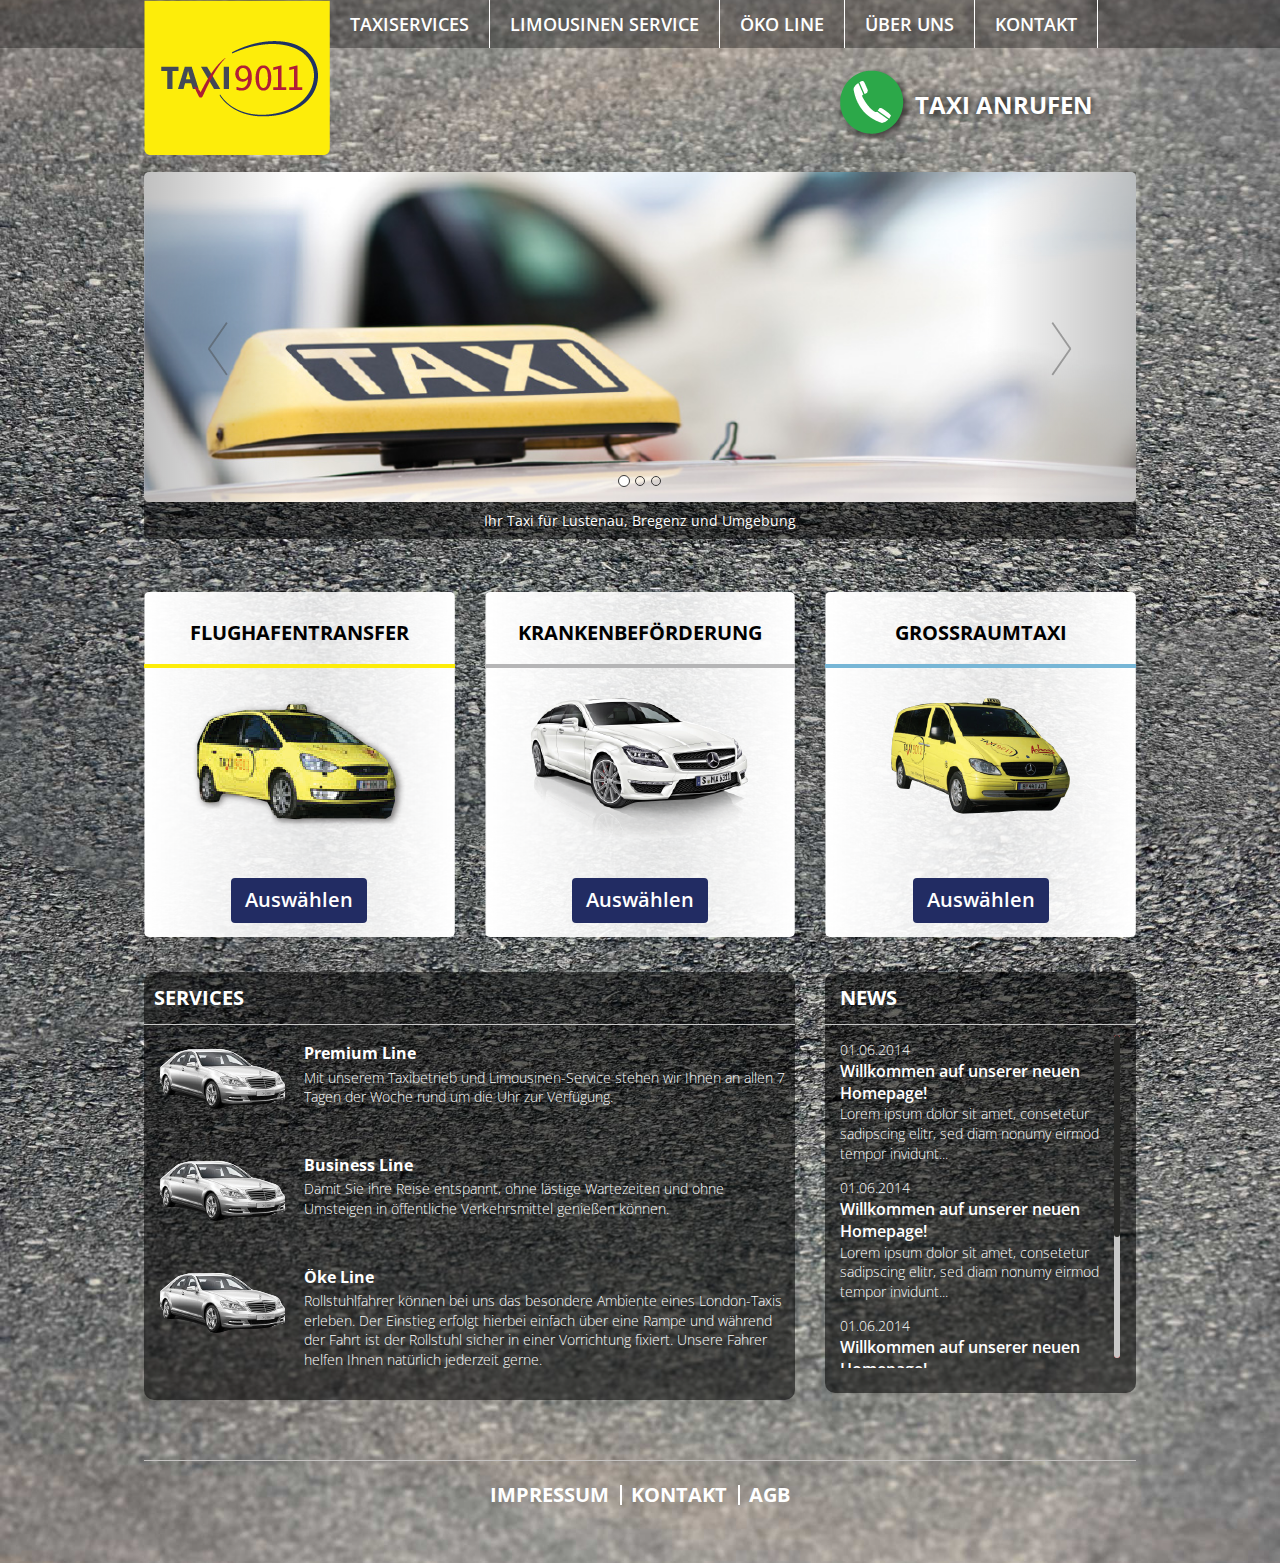
==== commit 9f2ee576: "upd nav" ====
--- a/index.html
+++ b/index.html
@@ -5,6 +5,8 @@
 	<meta charset="utf-8">
 	<title></title>
 	<meta name="viewport" content="initial-scale=1"/>
+	<link rel="stylesheet" media="screen" href="css/demo.css" >
+	<link rel="stylesheet" media="screen" href="css/jquery.jscrollpane.css" >
 	<link rel="stylesheet" media="screen" href="css/screen.css" >
 
 	<!-- HTML5 Shim and Respond.js IE8 support of HTML5 elements and media queries -->
@@ -33,13 +35,30 @@
 						<div class="nav-subnav">
 							<ul>
 								<li>
-									<a href="#"><span class="hide-768">Taxi</span> <span>SERVICES</span></a>
+									<a href="#"><span class="hide-768">Taxi</span>SERVICES</a>
 									<ul class="dropdown">
 										<li>
 											<a href="#">Flughafentransfer </a>
 										</li>
 										<li>
 											<a href="#">Krankentransfer</a>
+											<ul class="dropdown-second">
+												<li class="dropdown-second-item">
+													<a href="#" class="dropdown-second-link">Krankentransfer</a>
+												</li>
+												<li class="dropdown-second-item">
+													<a href="#" class="dropdown-second-link">Krankentransfer</a>
+												</li>
+												<li class="dropdown-second-item">
+													<a href="#" class="dropdown-second-link">Krankentransfer</a>
+												</li>
+												<li class="dropdown-second-item">
+													<a href="#" class="dropdown-second-link">Krankentransfer</a>
+													<li class="dropdown-second-item">
+														<a href="#" class="dropdown-second-link">Krankentransfer</a>
+													</li>
+												</li>
+											</ul>
 										</li>
 										<li>
 											<a href="#">Großraumtaxi</a>
@@ -145,7 +164,7 @@
 	</div>
 	<div class="container-fluid">
 		<div class="row">
-			<div class="col-md-9 col-sm-9 col-xs-12">
+			<div class="col-md-8 col-sm-8 col-xs-12">
 				<div class="service">
 					<div class="service-top"><h3 class="h3">SERVICES</h3></div>
 					<div class="service-item">
@@ -171,13 +190,42 @@
 					</div>
 				</div>
 			</div>
-			<div class="col-md-3 col-sm-3 col-xs-12">
+			<div class="col-md-4 col-sm-4 col-xs-12">
 				<div class="news">
 					<div class="news-top">
 						<h3 class="h3">News</h3>
 					</div>
-					<div class="news-in">
-						Lorem ipsum dolor sit amet, consectetur adipisicing elit. Debitis beatae voluptate suscipit molestiae modi, aliquid adipisci veritatis culpa delectus impedit, laudantium qui nihil aspernatur quisquam incidunt repudiandae cumque, natus nostrum?
+					<div class="scroll-pane">
+						<div class="news-in">
+							<div class="news-item">
+								<div class="news-item-date">01.06.2014</div>
+								<div class="news-item-title"><a href="#">Willkommen auf unserer neuen Homepage!</a></div>
+								<div class="news-item-content">
+									<p>Lorem ipsum dolor sit amet, consetetur sadipscing elitr, sed diam nonumy eirmod tempor invidunt...</p>
+								</div>
+							</div>
+							<div class="news-item">
+								<div class="news-item-date">01.06.2014</div>
+								<div class="news-item-title"><a href="#">Willkommen auf unserer neuen Homepage!</a></div>
+								<div class="news-item-content">
+									<p>Lorem ipsum dolor sit amet, consetetur sadipscing elitr, sed diam nonumy eirmod tempor invidunt...</p>
+								</div>
+							</div>
+							<div class="news-item">
+								<div class="news-item-date">01.06.2014</div>
+								<div class="news-item-title"><a href="#">Willkommen auf unserer neuen Homepage!</a></div>
+								<div class="news-item-content">
+									<p>Lorem ipsum dolor sit amet, consetetur sadipscing elitr, sed diam nonumy eirmod tempor invidunt...</p>
+								</div>
+							</div>
+							<div class="news-item">
+								<div class="news-item-date">01.06.2014</div>
+								<div class="news-item-title"><a href="#">Willkommen auf unserer neuen Homepage!</a></div>
+								<div class="news-item-content">
+									<p>Lorem ipsum dolor sit amet, consetetur sadipscing elitr, sed diam nonumy eirmod tempor invidunt...</p>
+								</div>
+							</div>
+						</div>
 					</div>
 				</div>
 			</div>
--- a/css/demo.css
+++ b/css/demo.css
@@ -0,0 +1,89 @@
+/*
+ * CSS Styles that are used on the jScrollPane demo site - these are custom to the site and
+ * you shouldn't need to use them in your own implementations of jScrollPane.
+ */
+
+#top-nav
+{
+	width: 780px;
+	background: #50506d;
+	padding: 0 20px 12px 0;
+	margin: 0 auto 20px;
+	overflow: hidden;
+
+	-moz-border-radius: 5px;
+	-webkit-border-radius: 5px;
+	border-radius: 5px;
+	-moz-border-radius-topleft: 0;
+	-webkit-border-top-left-radius: 0;
+	border-radius-topleft: 0;
+	-moz-border-radius-topright: 0;
+	-webkit-border-top-right-radius: 0;
+	border-radius-topright: 0;
+}
+
+#top-nav img
+{
+	float: left;
+}
+
+#top-nav ul
+{
+	margin: 28px 0 0;
+	overflow: hidden;
+	float: right;
+}
+
+#top-nav ul li
+{
+	float: left;
+	padding: 0 0 0 1em;
+	list-style: none;
+}
+
+#top-nav ul li a
+{
+	color: #fff;
+}
+
+#top-nav ul li a:hover
+{
+	color: #ffa;
+}
+
+#top-nav ul li:last-child
+{
+	padding-right: 0;
+}
+
+#container
+{
+	width: 760px;
+	background: #eeeef4;
+	padding: 20px;
+	margin: 20px auto;
+
+	-moz-border-radius: 5px;
+	-webkit-border-radius: 5px;
+	border-radius: 5px;
+}
+
+h2 span.setting-type
+{
+	font-weight: normal;
+}
+p.intro
+{
+	font-size: 116%;
+	padding: 10px;
+	background: #fff;
+
+	-moz-border-radius: 3px;
+	-webkit-border-radius: 3px;
+	border-radius: 3px;
+
+}
+ul.link-list li
+{
+	margin: 0;
+}
--- a/css/screen.css
+++ b/css/screen.css
@@ -1,5 +1,5 @@
+/*! normalize.css v3.0.1 | MIT License | git.io/normalize */
 @import url(http://fonts.googleapis.com/css?family=Open+Sans:400,300,600,700,800&subset=latin,cyrillic);
-/* normalize.css v3.0.1 | MIT License | git.io/normalize */
 html { font-family: sans-serif; -ms-text-size-adjust: 100%; -webkit-text-size-adjust: 100%; }
 
 body { margin: 0; }
@@ -99,7 +99,6 @@
   .table { border-collapse: collapse !important; }
   .table-bordered th, .table-bordered td { border: 1px solid #ddd !important; } }
 @font-face { font-family: 'Glyphicons Halflings'; src: url("bootstrap/glyphicons-halflings-regular.eot"); src: url("bootstrap/glyphicons-halflings-regular.eot?#iefix") format("embedded-opentype"), url("bootstrap/glyphicons-halflings-regular.woff") format("woff"), url("bootstrap/glyphicons-halflings-regular.ttf") format("truetype"), url("bootstrap/glyphicons-halflings-regular.svg#glyphicons_halflingsregular") format("svg"); }
-
 .glyphicon { position: relative; top: 1px; display: inline-block; font-family: 'Glyphicons Halflings'; font-style: normal; font-weight: normal; line-height: 1; -webkit-font-smoothing: antialiased; -moz-osx-font-smoothing: grayscale; }
 
 .glyphicon-asterisk:before { content: "\2a"; }
@@ -506,7 +505,7 @@
 
 *:before, *:after { -webkit-box-sizing: border-box; -moz-box-sizing: border-box; box-sizing: border-box; }
 
-html { font-size: 10px; -webkit-tap-highlight-color: rgba(0, 0, 0, 0); }
+html { font-size: 10px; -webkit-tap-highlight-color: transparent; }
 
 body { font-family: "Helvetica Neue", Helvetica, Arial, sans-serif; font-size: 14px; line-height: 1.42857; color: #333333; background-color: white; }
 
@@ -1136,6 +1135,8 @@
 .btn.disabled, .btn[disabled], fieldset[disabled] .btn { cursor: not-allowed; pointer-events: none; opacity: 0.65; filter: alpha(opacity=65); -webkit-box-shadow: none; box-shadow: none; }
 .btn.btn-account { margin-right: 21px; padding-right: 35px; position: relative; }
 .btn.btn-account .i-arr { position: absolute; top: 50%; margin-top: -5px; right: 15px; }
+.btn.btn-dark { background: rgba(0, 0, 0, 0.55); }
+.btn.btn-dark:hover { color: #FFF; }
 .btn.btn-bullhorn { display: inline-block; margin-right: 10px; width: 44px; height: 44px; position: relative; }
 .btn.btn-bullhorn .i-bullhorn { position: absolute; top: 50%; margin-top: -10px; left: 50%; margin-left: -11px; }
 .btn.btn_danger { border-color: #ef5f2a; color: #EF5F2A; }
@@ -1623,15 +1624,13 @@
 
 @-webkit-keyframes progress-bar-stripes { from { background-position: 40px 0; }
   to { background-position: 0 0; } }
-
 @keyframes progress-bar-stripes { from { background-position: 40px 0; }
   to { background-position: 0 0; } }
-
 .progress { overflow: hidden; height: 20px; margin-bottom: 20px; background-color: whitesmoke; border-radius: 4px; -webkit-box-shadow: inset 0 1px 2px rgba(0, 0, 0, 0.1); box-shadow: inset 0 1px 2px rgba(0, 0, 0, 0.1); }
 
 .progress-bar { float: left; width: 0%; height: 100%; font-size: 12px; line-height: 20px; color: white; text-align: center; background-color: #222c63; -webkit-box-shadow: inset 0 -1px 0 rgba(0, 0, 0, 0.15); box-shadow: inset 0 -1px 0 rgba(0, 0, 0, 0.15); -webkit-transition: width 0.6s ease; -o-transition: width 0.6s ease; transition: width 0.6s ease; }
 
-.progress-striped .progress-bar, .progress-bar-striped { background-image: -webkit-linear-gradient(45deg, rgba(255, 255, 255, 0.15) 25%, transparent 25%, transparent 50%, rgba(255, 255, 255, 0.15) 50%, rgba(255, 255, 255, 0.15) 75%, transparent 75%, transparent); background-image: -o-linear-gradient(45deg, rgba(255, 255, 255, 0.15) 25%, transparent 25%, transparent 50%, rgba(255, 255, 255, 0.15) 50%, rgba(255, 255, 255, 0.15) 75%, transparent 75%, transparent); background-image: linear-gradient(45deg, rgba(255, 255, 255, 0.15) 25%, transparent 25%, transparent 50%, rgba(255, 255, 255, 0.15) 50%, rgba(255, 255, 255, 0.15) 75%, transparent 75%, transparent); background-size: 40px 40px; }
+.progress-striped .progress-bar, .progress-bar-striped { background-image: -webkit-linear-gradient(45deg, rgba(255, 255, 255, 0.15) 25%, transparent 25%, transparent 50%, rgba(255, 255, 255, 0.15) 50%, rgba(255, 255, 255, 0.15) 75%, transparent 75%, transparent); background-image: -o-linear-gradient(45deg, rgba(255, 255, 255, 0.15) 25%, transparent 25%, transparent 50%, rgba(255, 255, 255, 0.15) 50%, rgba(255, 255, 255, 0.15) 75%, transparent 75%, transparent); background-image: linear-gradient(45deg, rgba(255, 255, 255, 0.15) 25%, rgba(0, 0, 0, 0) 25%, rgba(0, 0, 0, 0) 50%, rgba(255, 255, 255, 0.15) 50%, rgba(255, 255, 255, 0.15) 75%, rgba(0, 0, 0, 0) 75%, rgba(0, 0, 0, 0)); background-size: 40px 40px; }
 
 .progress.active .progress-bar, .progress-bar.active { -webkit-animation: progress-bar-stripes 2s linear infinite; -o-animation: progress-bar-stripes 2s linear infinite; animation: progress-bar-stripes 2s linear infinite; }
 
@@ -1639,16 +1638,16 @@
 .progress-bar[aria-valuenow="0"] { color: #777777; min-width: 30px; background-color: transparent; background-image: none; box-shadow: none; }
 
 .progress-bar-success { background-color: #5cb85c; }
-.progress-striped .progress-bar-success { background-image: -webkit-linear-gradient(45deg, rgba(255, 255, 255, 0.15) 25%, transparent 25%, transparent 50%, rgba(255, 255, 255, 0.15) 50%, rgba(255, 255, 255, 0.15) 75%, transparent 75%, transparent); background-image: -o-linear-gradient(45deg, rgba(255, 255, 255, 0.15) 25%, transparent 25%, transparent 50%, rgba(255, 255, 255, 0.15) 50%, rgba(255, 255, 255, 0.15) 75%, transparent 75%, transparent); background-image: linear-gradient(45deg, rgba(255, 255, 255, 0.15) 25%, transparent 25%, transparent 50%, rgba(255, 255, 255, 0.15) 50%, rgba(255, 255, 255, 0.15) 75%, transparent 75%, transparent); }
+.progress-striped .progress-bar-success { background-image: -webkit-linear-gradient(45deg, rgba(255, 255, 255, 0.15) 25%, transparent 25%, transparent 50%, rgba(255, 255, 255, 0.15) 50%, rgba(255, 255, 255, 0.15) 75%, transparent 75%, transparent); background-image: -o-linear-gradient(45deg, rgba(255, 255, 255, 0.15) 25%, transparent 25%, transparent 50%, rgba(255, 255, 255, 0.15) 50%, rgba(255, 255, 255, 0.15) 75%, transparent 75%, transparent); background-image: linear-gradient(45deg, rgba(255, 255, 255, 0.15) 25%, rgba(0, 0, 0, 0) 25%, rgba(0, 0, 0, 0) 50%, rgba(255, 255, 255, 0.15) 50%, rgba(255, 255, 255, 0.15) 75%, rgba(0, 0, 0, 0) 75%, rgba(0, 0, 0, 0)); }
 
 .progress-bar-info { background-color: #5bc0de; }
-.progress-striped .progress-bar-info { background-image: -webkit-linear-gradient(45deg, rgba(255, 255, 255, 0.15) 25%, transparent 25%, transparent 50%, rgba(255, 255, 255, 0.15) 50%, rgba(255, 255, 255, 0.15) 75%, transparent 75%, transparent); background-image: -o-linear-gradient(45deg, rgba(255, 255, 255, 0.15) 25%, transparent 25%, transparent 50%, rgba(255, 255, 255, 0.15) 50%, rgba(255, 255, 255, 0.15) 75%, transparent 75%, transparent); background-image: linear-gradient(45deg, rgba(255, 255, 255, 0.15) 25%, transparent 25%, transparent 50%, rgba(255, 255, 255, 0.15) 50%, rgba(255, 255, 255, 0.15) 75%, transparent 75%, transparent); }
+.progress-striped .progress-bar-info { background-image: -webkit-linear-gradient(45deg, rgba(255, 255, 255, 0.15) 25%, transparent 25%, transparent 50%, rgba(255, 255, 255, 0.15) 50%, rgba(255, 255, 255, 0.15) 75%, transparent 75%, transparent); background-image: -o-linear-gradient(45deg, rgba(255, 255, 255, 0.15) 25%, transparent 25%, transparent 50%, rgba(255, 255, 255, 0.15) 50%, rgba(255, 255, 255, 0.15) 75%, transparent 75%, transparent); background-image: linear-gradient(45deg, rgba(255, 255, 255, 0.15) 25%, rgba(0, 0, 0, 0) 25%, rgba(0, 0, 0, 0) 50%, rgba(255, 255, 255, 0.15) 50%, rgba(255, 255, 255, 0.15) 75%, rgba(0, 0, 0, 0) 75%, rgba(0, 0, 0, 0)); }
 
 .progress-bar-warning { background-color: #f0ad4e; }
-.progress-striped .progress-bar-warning { background-image: -webkit-linear-gradient(45deg, rgba(255, 255, 255, 0.15) 25%, transparent 25%, transparent 50%, rgba(255, 255, 255, 0.15) 50%, rgba(255, 255, 255, 0.15) 75%, transparent 75%, transparent); background-image: -o-linear-gradient(45deg, rgba(255, 255, 255, 0.15) 25%, transparent 25%, transparent 50%, rgba(255, 255, 255, 0.15) 50%, rgba(255, 255, 255, 0.15) 75%, transparent 75%, transparent); background-image: linear-gradient(45deg, rgba(255, 255, 255, 0.15) 25%, transparent 25%, transparent 50%, rgba(255, 255, 255, 0.15) 50%, rgba(255, 255, 255, 0.15) 75%, transparent 75%, transparent); }
+.progress-striped .progress-bar-warning { background-image: -webkit-linear-gradient(45deg, rgba(255, 255, 255, 0.15) 25%, transparent 25%, transparent 50%, rgba(255, 255, 255, 0.15) 50%, rgba(255, 255, 255, 0.15) 75%, transparent 75%, transparent); background-image: -o-linear-gradient(45deg, rgba(255, 255, 255, 0.15) 25%, transparent 25%, transparent 50%, rgba(255, 255, 255, 0.15) 50%, rgba(255, 255, 255, 0.15) 75%, transparent 75%, transparent); background-image: linear-gradient(45deg, rgba(255, 255, 255, 0.15) 25%, rgba(0, 0, 0, 0) 25%, rgba(0, 0, 0, 0) 50%, rgba(255, 255, 255, 0.15) 50%, rgba(255, 255, 255, 0.15) 75%, rgba(0, 0, 0, 0) 75%, rgba(0, 0, 0, 0)); }
 
 .progress-bar-danger { background-color: #d9534f; }
-.progress-striped .progress-bar-danger { background-image: -webkit-linear-gradient(45deg, rgba(255, 255, 255, 0.15) 25%, transparent 25%, transparent 50%, rgba(255, 255, 255, 0.15) 50%, rgba(255, 255, 255, 0.15) 75%, transparent 75%, transparent); background-image: -o-linear-gradient(45deg, rgba(255, 255, 255, 0.15) 25%, transparent 25%, transparent 50%, rgba(255, 255, 255, 0.15) 50%, rgba(255, 255, 255, 0.15) 75%, transparent 75%, transparent); background-image: linear-gradient(45deg, rgba(255, 255, 255, 0.15) 25%, transparent 25%, transparent 50%, rgba(255, 255, 255, 0.15) 50%, rgba(255, 255, 255, 0.15) 75%, transparent 75%, transparent); }
+.progress-striped .progress-bar-danger { background-image: -webkit-linear-gradient(45deg, rgba(255, 255, 255, 0.15) 25%, transparent 25%, transparent 50%, rgba(255, 255, 255, 0.15) 50%, rgba(255, 255, 255, 0.15) 75%, transparent 75%, transparent); background-image: -o-linear-gradient(45deg, rgba(255, 255, 255, 0.15) 25%, transparent 25%, transparent 50%, rgba(255, 255, 255, 0.15) 50%, rgba(255, 255, 255, 0.15) 75%, transparent 75%, transparent); background-image: linear-gradient(45deg, rgba(255, 255, 255, 0.15) 25%, rgba(0, 0, 0, 0) 25%, rgba(0, 0, 0, 0) 50%, rgba(255, 255, 255, 0.15) 50%, rgba(255, 255, 255, 0.15) 75%, rgba(0, 0, 0, 0) 75%, rgba(0, 0, 0, 0)); }
 
 .media, .media-body { overflow: hidden; zoom: 1; }
 
@@ -1924,7 +1923,7 @@
 .carousel-control .icon-next:before { content: '\203a'; }
 
 .carousel-indicators { position: absolute; bottom: 10px; left: 50%; z-index: 15; width: 60%; margin-left: -30%; padding-left: 0; list-style: none; text-align: center; }
-.carousel-indicators li { display: inline-block; width: 10px; height: 10px; margin: 1px; text-indent: -999px; border: 1px solid white; border-radius: 10px; cursor: pointer; background-color: #000 \9; background-color: rgba(0, 0, 0, 0); }
+.carousel-indicators li { display: inline-block; width: 10px; height: 10px; margin: 1px; text-indent: -999px; border: 1px solid white; border-radius: 10px; cursor: pointer; background-color: #000 \9; background-color: transparent; }
 .carousel-indicators .active { margin: 0; width: 12px; height: 12px; background-color: white; }
 
 .carousel-caption { position: absolute; left: 15%; right: 15%; bottom: 20px; z-index: 10; padding-top: 20px; padding-bottom: 20px; color: white; text-align: center; text-shadow: 0 1px 2px rgba(0, 0, 0, 0.6); }
@@ -1957,7 +1956,6 @@
 .affix { position: fixed; -webkit-transform: translate3d(0, 0, 0); transform: translate3d(0, 0, 0); }
 
 @-ms-viewport { width: device-width; }
-
 .visible-xs, .visible-sm, .visible-md, .visible-lg { display: none !important; }
 
 .visible-xs-block, .visible-xs-inline, .visible-xs-inline-block, .visible-sm-block, .visible-sm-inline, .visible-sm-inline-block, .visible-md-block, .visible-md-inline, .visible-md-inline-block, .visible-lg-block, .visible-lg-inline, .visible-lg-inline-block { display: none !important; }
@@ -2076,24 +2074,27 @@
 @media only screen and (max-width: 766px) { .nav .nav-subnav > ul > li > a { padding: 10px 5px; font-size: 14px; } }
 .nav .nav-subnav > ul > li > a:hover { background: rgba(0, 0, 0, 0.35); text-decoration: none; }
 .nav .nav-subnav .nav-subnav-tel { width: 60px; height: 38px; border-right: none; }
-.nav .nav-subnav .nav-subnav-tel a { position: absolute; top: -22px; right: -14px; background: url('../img/icons-s3059d7232a.png') 0 0 no-repeat; width: 82px; height: 84px; }
-.nav .nav-subnav .nav-subnav-tel a:hover { background: url('../img/icons-s3059d7232a.png') 0 0 no-repeat; width: 82px; height: 84px; }
-
-.dropdown { display: none; width: 200px; padding-top: 1px; padding-left: 0; position: absolute; top: 100%; left: 0; z-index: 100; }
-.dropdown li { list-style: none; }
+.nav .nav-subnav .nav-subnav-tel a { position: absolute; top: -22px; right: -14px; background: url('../img/icons-s93c09040ed.png') 0 -128px no-repeat; width: 82px; height: 84px; }
+.nav .nav-subnav .nav-subnav-tel a:hover { background: url('../img/icons-s93c09040ed.png') 0 -128px no-repeat; width: 82px; height: 84px; }
+
+.dropdown { display: none; min-width: 200px; padding-top: 1px; padding-left: 0; position: absolute; top: 100%; left: 0; z-index: 100; }
+.dropdown li { position: relative; list-style: none; }
+.dropdown li:hover .dropdown-second { display: block; }
 .dropdown a { display: block; padding: 7px 15px; font-size: 18px; font-family: "Open Sans", sans-serif; font-weight: 700; font-style: normal; background: rgba(0, 0, 0, 0.35); }
 @media only screen and (max-width: 992px) { .dropdown a { font-size: 13px; } }
 .dropdown a:hover { background: rgba(0, 0, 0, 0.5); text-decoration: none; }
 
-.logo { background: url('../img/icons-s3059d7232a.png') 0 -94px no-repeat; width: 186px; height: 155px; font: 0/0 a; color: transparent; text-shadow: none; background-color: transparent; border: 0; display: block; }
-@media only screen and (max-width: 992px) { .logo { background: url('../img/icons-s3059d7232a.png') 0 -259px no-repeat; width: 132px; height: 110px; } }
-@media only screen and (max-width: 766px) { .logo { margin-right: 18px; display: inline-block; vertical-align: middle; background: url('../img/icons-s3059d7232a.png') 0 -379px no-repeat; width: 102px; height: 86px; } }
+.dropdown-second { display: none; padding: 0; position: absolute; top: 0; left: 100%; }
+
+.logo { background: url('../img/icons-s93c09040ed.png') 0 -222px no-repeat; width: 186px; height: 155px; font: 0/0 a; color: transparent; text-shadow: none; background-color: transparent; border: 0; display: block; }
+@media only screen and (max-width: 992px) { .logo { background: url('../img/icons-s93c09040ed.png') 0 -576px no-repeat; width: 132px; height: 110px; } }
+@media only screen and (max-width: 766px) { .logo { margin-right: 18px; display: inline-block; vertical-align: middle; background: url('../img/icons-s93c09040ed.png') 0 -480px no-repeat; width: 102px; height: 86px; } }
 
 .some { margin-bottom: 25px; text-align: right; }
 @media only screen and (max-width: 1060px) { .some { width: auto; } }
 @media only screen and (max-width: 766px) { .some { margin-bottom: 45px; } }
 .some .some-link { padding-right: 43px; font-size: 24px; text-transform: uppercase; font-family: "Open Sans", sans-serif; font-weight: 700; font-style: normal; text-shadow: 0 0 10px black; }
-.some .some-link:before { content: ""; background: url('../img/icons-s3059d7232a.png') 0 0 no-repeat; width: 82px; height: 84px; display: inline-block; vertical-align: middle; }
+.some .some-link:before { content: ""; background: url('../img/icons-s93c09040ed.png') 0 -128px no-repeat; width: 82px; height: 84px; display: inline-block; vertical-align: middle; }
 .some .some-link span { display: inline-block; vertical-align: middle; }
 
 .carousel { height: 375px; margin-bottom: 25px; }
@@ -2105,6 +2106,12 @@
 .carousel img { width: 100% !important; height: 330px !important; border-radius: 5px; }
 @media only screen and (max-width: 766px) { .carousel img { height: 245px !important; } }
 
+.carousel-normal { height: 335px; border-radius: 10px; overflow: hidden; }
+.carousel-normal img { width: 100% \9  !important; height: auto !important; }
+.carousel-normal .item { height: 335px; background-repeat: no-repeat; background-size: cover; background-position: 50% 50%; }
+@media only screen and (max-width: 560px) { .carousel-normal .carousel-indicators { display: none; } }
+.carousel-normal .carousel-indicators li { width: 16px; height: 16px; }
+
 .carousel-fade .carousel-inner .item { opacity: 0; transition-property: opacity; }
 .carousel-fade .carousel-inner .active { opacity: 1; }
 .carousel-fade .carousel-inner .active.left, .carousel-fade .carousel-inner .active.right { left: 0; opacity: 0; z-index: 1; }
@@ -2114,8 +2121,8 @@
 .carousel-indicators { bottom: 0; }
 .carousel-indicators li { border: 1px solid #383838; }
 
-.carousel-control.left .glyphicon-chevron-left:before { content: ""; display: inline-block; background: url('../img/icons-s3059d7232a.png') 0 -539px no-repeat; width: 20px; height: 54px; }
-.carousel-control.right .glyphicon-chevron-right:before { content: ""; display: inline-block; background: url('../img/icons-s3059d7232a.png') 0 -475px no-repeat; width: 21px; height: 54px; }
+.carousel-control.left .glyphicon-chevron-left:before { content: ""; display: inline-block; background: url('../img/icons-s93c09040ed.png') 0 -64px no-repeat; width: 20px; height: 54px; }
+.carousel-control.right .glyphicon-chevron-right:before { content: ""; display: inline-block; background: url('../img/icons-s93c09040ed.png') 0 0 no-repeat; width: 21px; height: 54px; }
 
 .type { height: 345px; margin-bottom: 35px; background: url("../img/type-bg.png"); border-radius: 5px; text-align: center; background-repeat: no-repeat; background-size: cover; background-position: 50% 50%; }
 @media only screen and (max-width: 766px) { .type { margin-bottom: 0; } }
@@ -2129,7 +2136,7 @@
 .type .type-media { height: 165px; margin-bottom: 45px; padding-top: 30px; text-align: center; }
 
 .service { background: rgba(0, 0, 0, 0.55); border-radius: 10px; }
-@media only screen and (max-width: 766px) { .service { margin-top: 20px; } }
+@media only screen and (max-width: 766px) { .service { margin-top: 20px; margin-bottom: 20px; } }
 @media only screen and (max-width: 560px) { .service { padding-bottom: 15px; } }
 .service .service-top { padding: 15px 10px; border-bottom: 1px solid #c9c9c9; }
 @media only screen and (max-width: 560px) { .service .service-top { padding: 15px; } }
@@ -2143,11 +2150,35 @@
 @media only screen and (max-width: 560px) { .service .service-item-descr { font-size: 15px; } }
 .service .service-item-descr .h4 { margin: 0 0 5px; font-size: 16px; font-family: "Open Sans", sans-serif; font-weight: 700; font-style: normal; }
 
-.news { background: rgba(0, 0, 0, 0.55); border-radius: 10px; }
-@media only screen and (max-width: 766px) { .news { margin-top: 20px; } }
+.news { padding-bottom: 25px; background: rgba(0, 0, 0, 0.55); border-radius: 10px; }
 .news .news-top { padding: 15px 15px; border-bottom: 1px solid #c9c9c9; }
 .news .news-top h3 { font-size: 20px; text-transform: uppercase; font-family: "Open Sans", sans-serif; font-weight: 700; font-style: normal; margin: 0; }
 .news .news-in { padding: 15px 15px; }
+.news .news-item { margin-bottom: 15px; }
+.news .news-item .news-item-date { font-size: 14px; font-family: "Open Sans", sans-serif; font-weight: 300; font-style: normal; }
+.news .news-item .news-item-title { font-size: 16px; font-family: "Open Sans", sans-serif; font-weight: 600; font-style: normal; }
+.news .news-item .news-item-title a { font-size: 16px; font-family: "Open Sans", sans-serif; font-weight: 600; font-style: normal; }
+.news .news-item .news-item-content { font-size: 14px; font-family: "Open Sans", sans-serif; font-weight: 300; font-style: normal; }
+.news .jspVerticalBar { height: auto; top: 10px; bottom: 10px; right: 16px; overflow: hidden; }
+
+.widget { margin-bottom: 40px; background-image: -moz-linear-gradient(left, #ffffff, rgba(255, 255, 255, 0.85), #ffffff); background-image: -webkit-linear-gradient(left, #ffffff, rgba(255, 255, 255, 0.85), #ffffff); background-image: linear-gradient(to right, #ffffff, rgba(255, 255, 255, 0.85), #ffffff); border-radius: 10px; color: black; }
+.widget .widget-top { margin: 0 20px; padding: 15px 5px; border-bottom: 4px solid #278c44; }
+.widget .h3 { font-size: 20px; font-family: "Open Sans", sans-serif; font-weight: 700; font-style: normal; }
+.widget .h3 a { color: black; font-size: 20px; font-family: "Open Sans", sans-serif; font-weight: 700; font-style: normal; }
+.widget .widget-content { padding: 15px 20px; }
+.widget .widget-content p { margin-bottom: 25px; }
+
+.form { min-height: 421px; background: rgba(0, 0, 0, 0.55); border-radius: 10px; }
+.form .form-top { padding: 15px 10px; border-bottom: 1px solid #c9c9c9; }
+.form .form-top .h3 { margin: 0; font-size: 20px; text-transform: uppercase; font-family: "Open Sans", sans-serif; font-weight: 700; font-style: normal; }
+.form .form-in { padding: 15px 10px; color: white; }
+.form .form-in .row { margin-bottom: 3px; }
+.form .form-btn { margin: 15px 0; text-align: center; }
+.form .textarea { min-height: 115px; }
+
+.form-control { border-radius: 0; background: rgba(252, 252, 252, 0.75); }
+
+textarea.form-control { resize: vertical; }
 
 .footer { margin-top: 60px; border-top: 1px solid #c5c3c2; text-align: center; }
 .footer .footer-nav { display: inline-block; padding: 20px 0 40px; }
@@ -2162,3 +2193,29 @@
 .footer a { font-size: 20px; text-transform: uppercase; font-family: "Open Sans", sans-serif; font-weight: 700; font-style: normal; }
 @media only screen and (max-width: 560px) { .footer a { font-size: 17px; font-family: "Open Sans", sans-serif; font-weight: 600; font-style: normal; } }
 .footer a:hover { text-decoration: underline; }
+
+.scroll-pane { height: 343px; overflow: auto; }
+
+.kontakt { background-image: -moz-linear-gradient(left, #ffffff, rgba(255, 255, 255, 0.85), #ffffff); background-image: -webkit-linear-gradient(left, #ffffff, rgba(255, 255, 255, 0.85), #ffffff); background-image: linear-gradient(to right, #ffffff, rgba(255, 255, 255, 0.85), #ffffff); border-radius: 10px; color: black; }
+.kontakt .kontakt-top { margin: 0 20px; padding: 25px 5px 15px; border-bottom: 4px solid #fded0a; }
+.kontakt .kontakt-top .h3 { margin: 0; font-size: 20px; font-family: "Open Sans", sans-serif; font-weight: 700; font-style: normal; }
+.kontakt .kontakt-top .h3 a { font-size: 20px; font-family: "Open Sans", sans-serif; font-weight: 700; font-style: normal; color: black; }
+.kontakt .kontakt-in { padding: 25px 20px 35px; }
+.kontakt .kontakt-in label { height: 34px; line-height: 34px; font-size: 14px; font-family: "Open Sans", sans-serif; font-weight: 300; font-style: normal; }
+.kontakt .kontakt-in .row { margin-bottom: 9px; }
+.kontakt .kontakt-in textarea { min-height: 140px; }
+.kontakt .kontakt-in .form-control { font-family: "Open Sans", sans-serif; font-weight: 300; font-style: normal; font-size: 14px; }
+.kontakt .kontakt-in .form-control:-moz-placeholder, .kontakt .kontakt-in .form-control::-moz-placeholder { color: transparent; opacity: 1; }
+.kontakt .kontakt-in .form-control::-webkit-input-placeholder { color: transparent; }
+@media only screen and (max-width: 766px) { .kontakt .kontakt-in .form-control:-moz-placeholder, .kontakt .kontakt-in .form-control::-moz-placeholder { color: black; opacity: 1; }
+  .kontakt .kontakt-in .form-control::-webkit-input-placeholder { color: black; } }
+.kontakt .kontakt-btn { text-align: right; }
+.kontakt .kontakt-btn .btn { padding-left: 55px; padding-right: 55px; }
+.kontakt .kontakt-logo { margin-bottom: 25px; display: inline-block; background: url('../img/icons-s93c09040ed.png') 0 -387px no-repeat; width: 173px; height: 83px; }
+.kontakt .kontakt-row { padding-right: 24px; }
+@media only screen and (max-width: 766px) { .kontakt .kontakt-row { padding-right: 0; } }
+.kontakt .kontakt-meta { margin-bottom: 35px; font-size: 14px; font-family: "Open Sans", sans-serif; font-weight: 300; font-style: normal; }
+.kontakt .kontakt-addr { font-size: 14px; font-family: "Open Sans", sans-serif; font-weight: 300; font-style: normal; }
+@media only screen and (max-width: 766px) { .kontakt .kontakt-addr { margin-bottom: 20px; } }
+.kontakt .kontakt-addr p { margin-bottom: 0; line-height: 1.6; }
+.kontakt .kontakt-addr a { color: black; }
